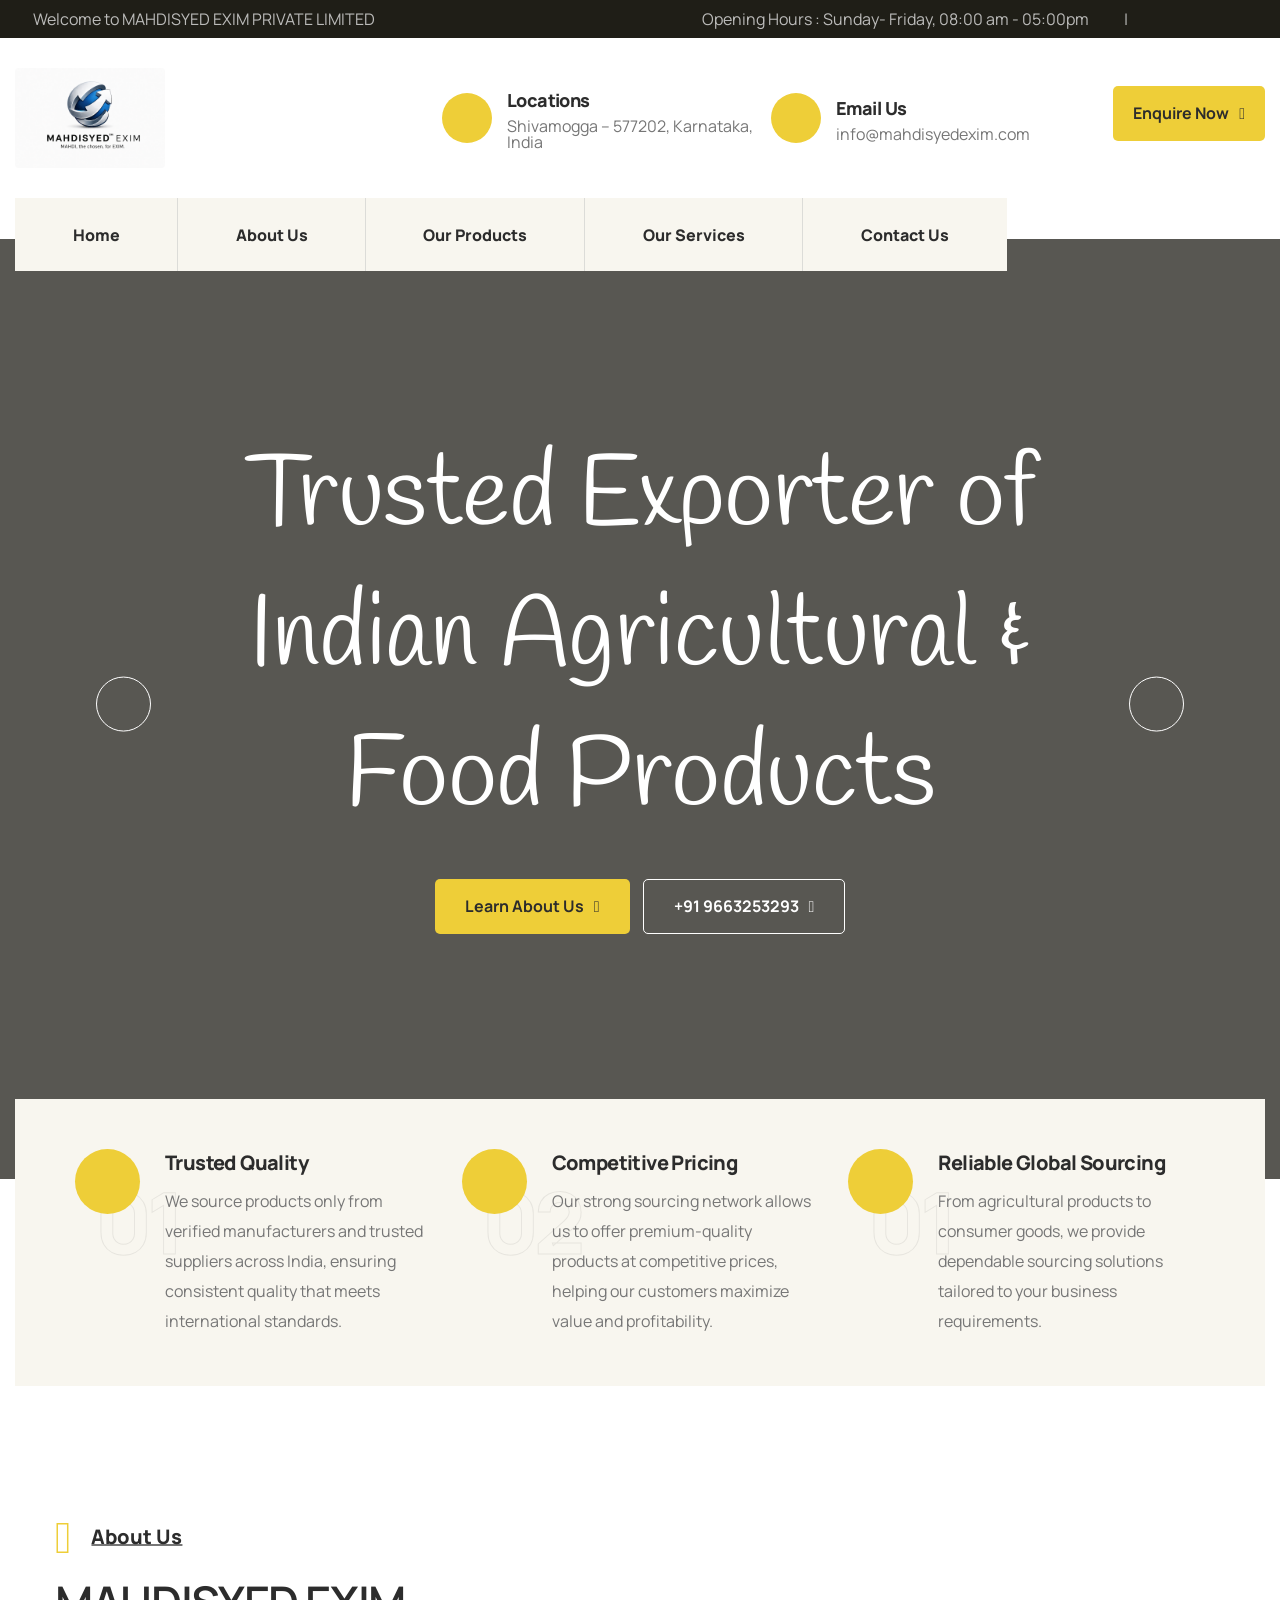
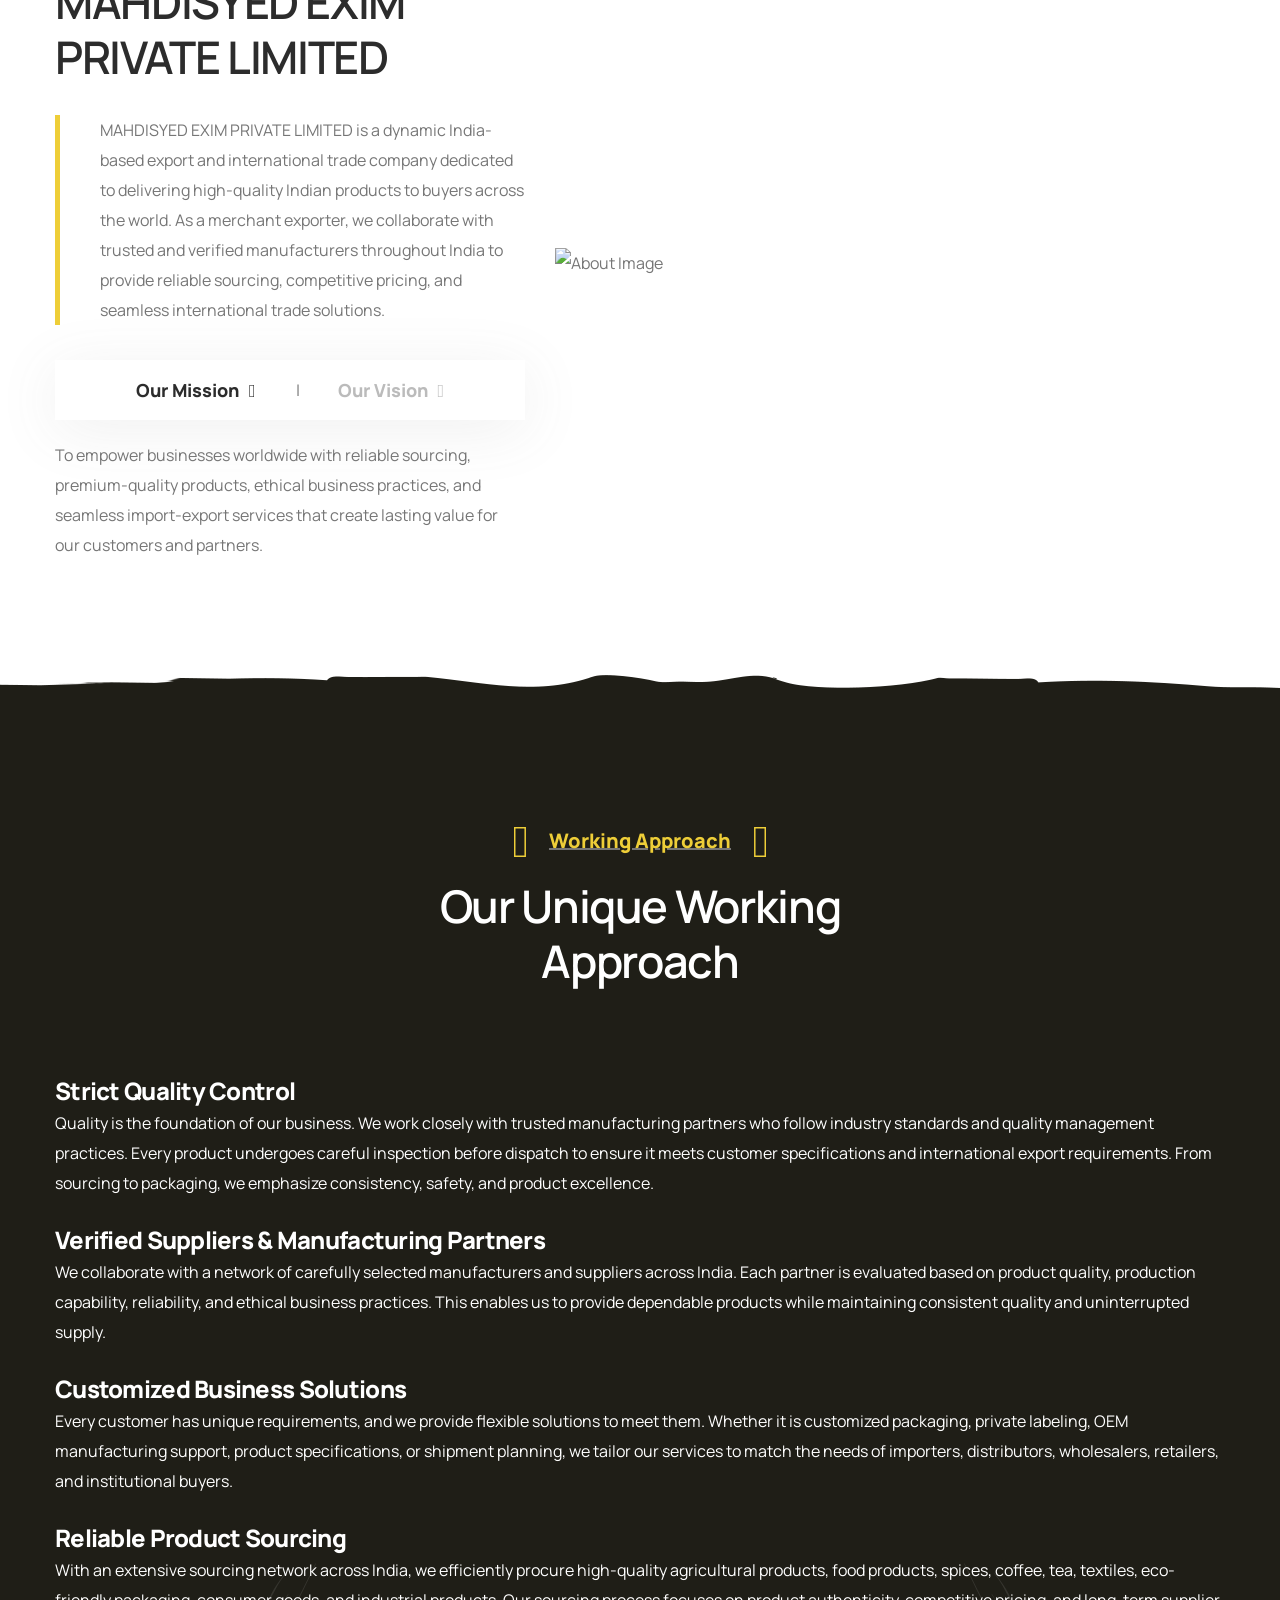
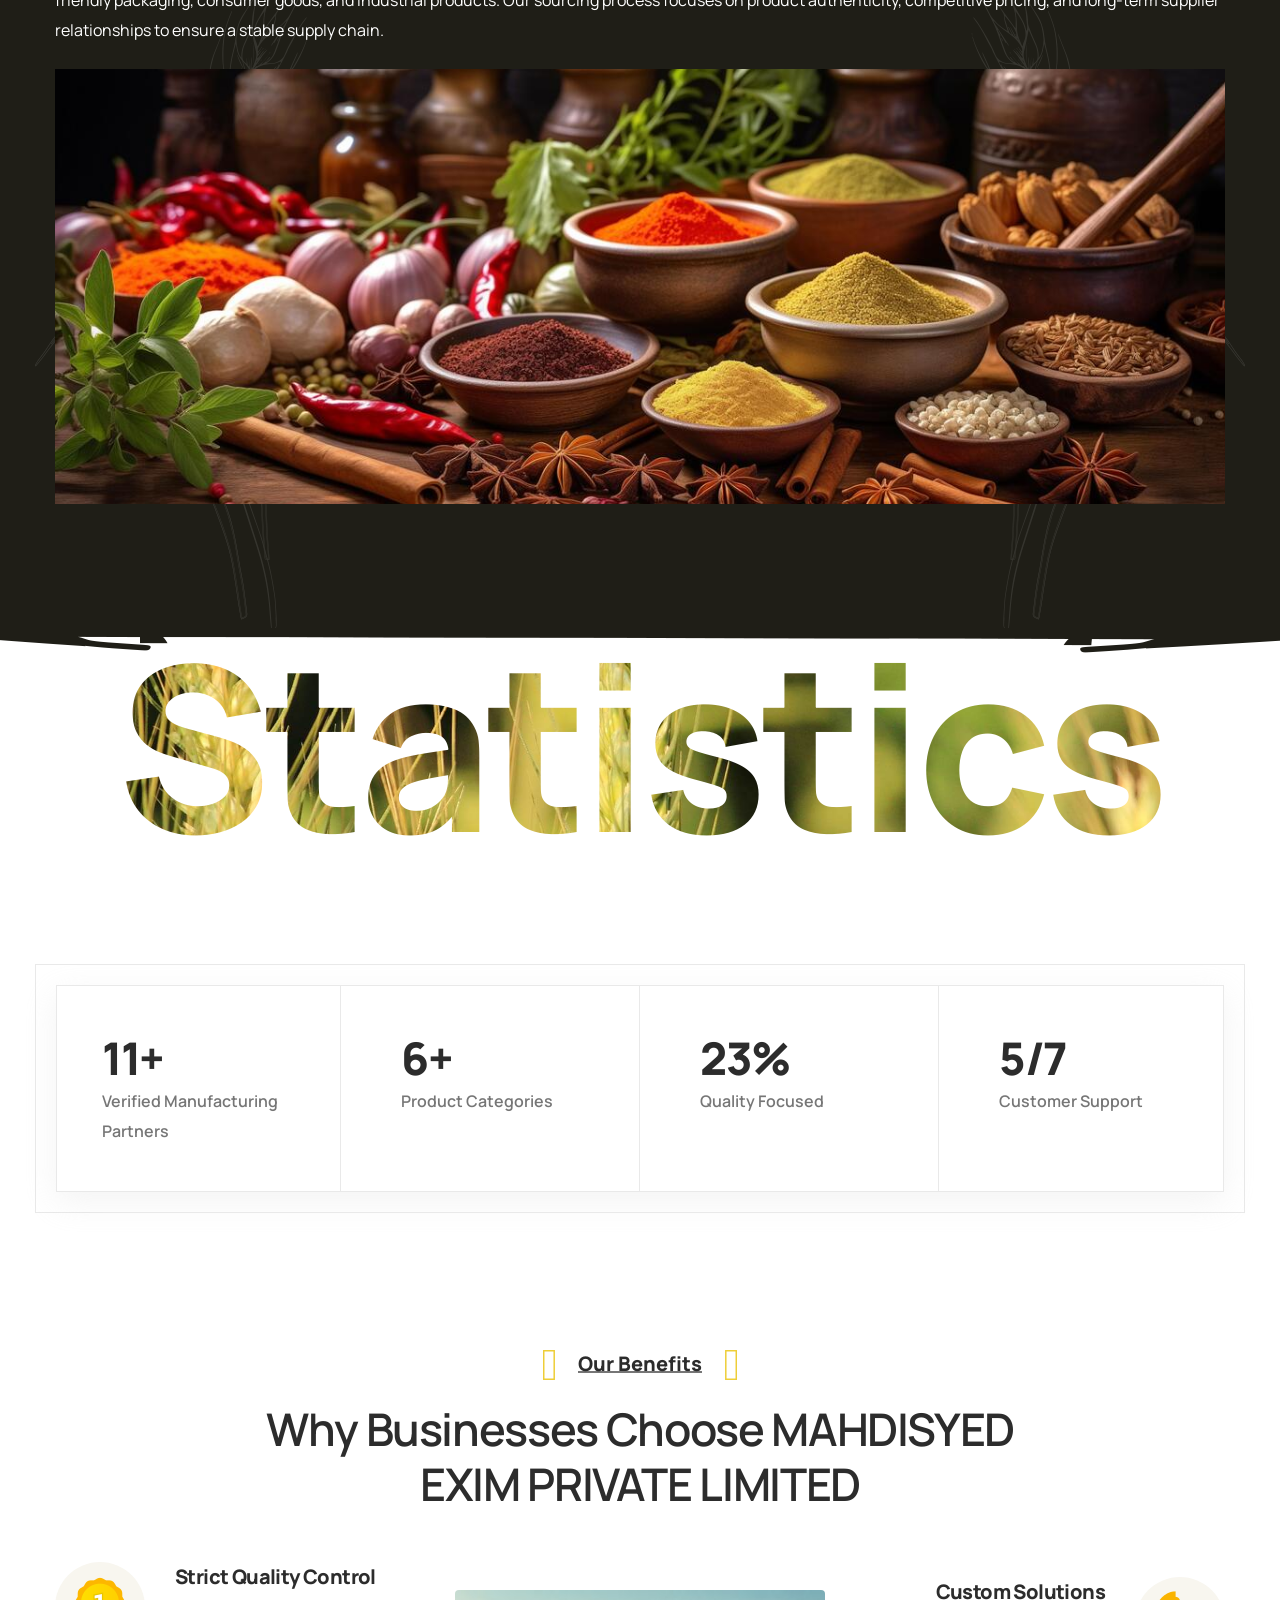
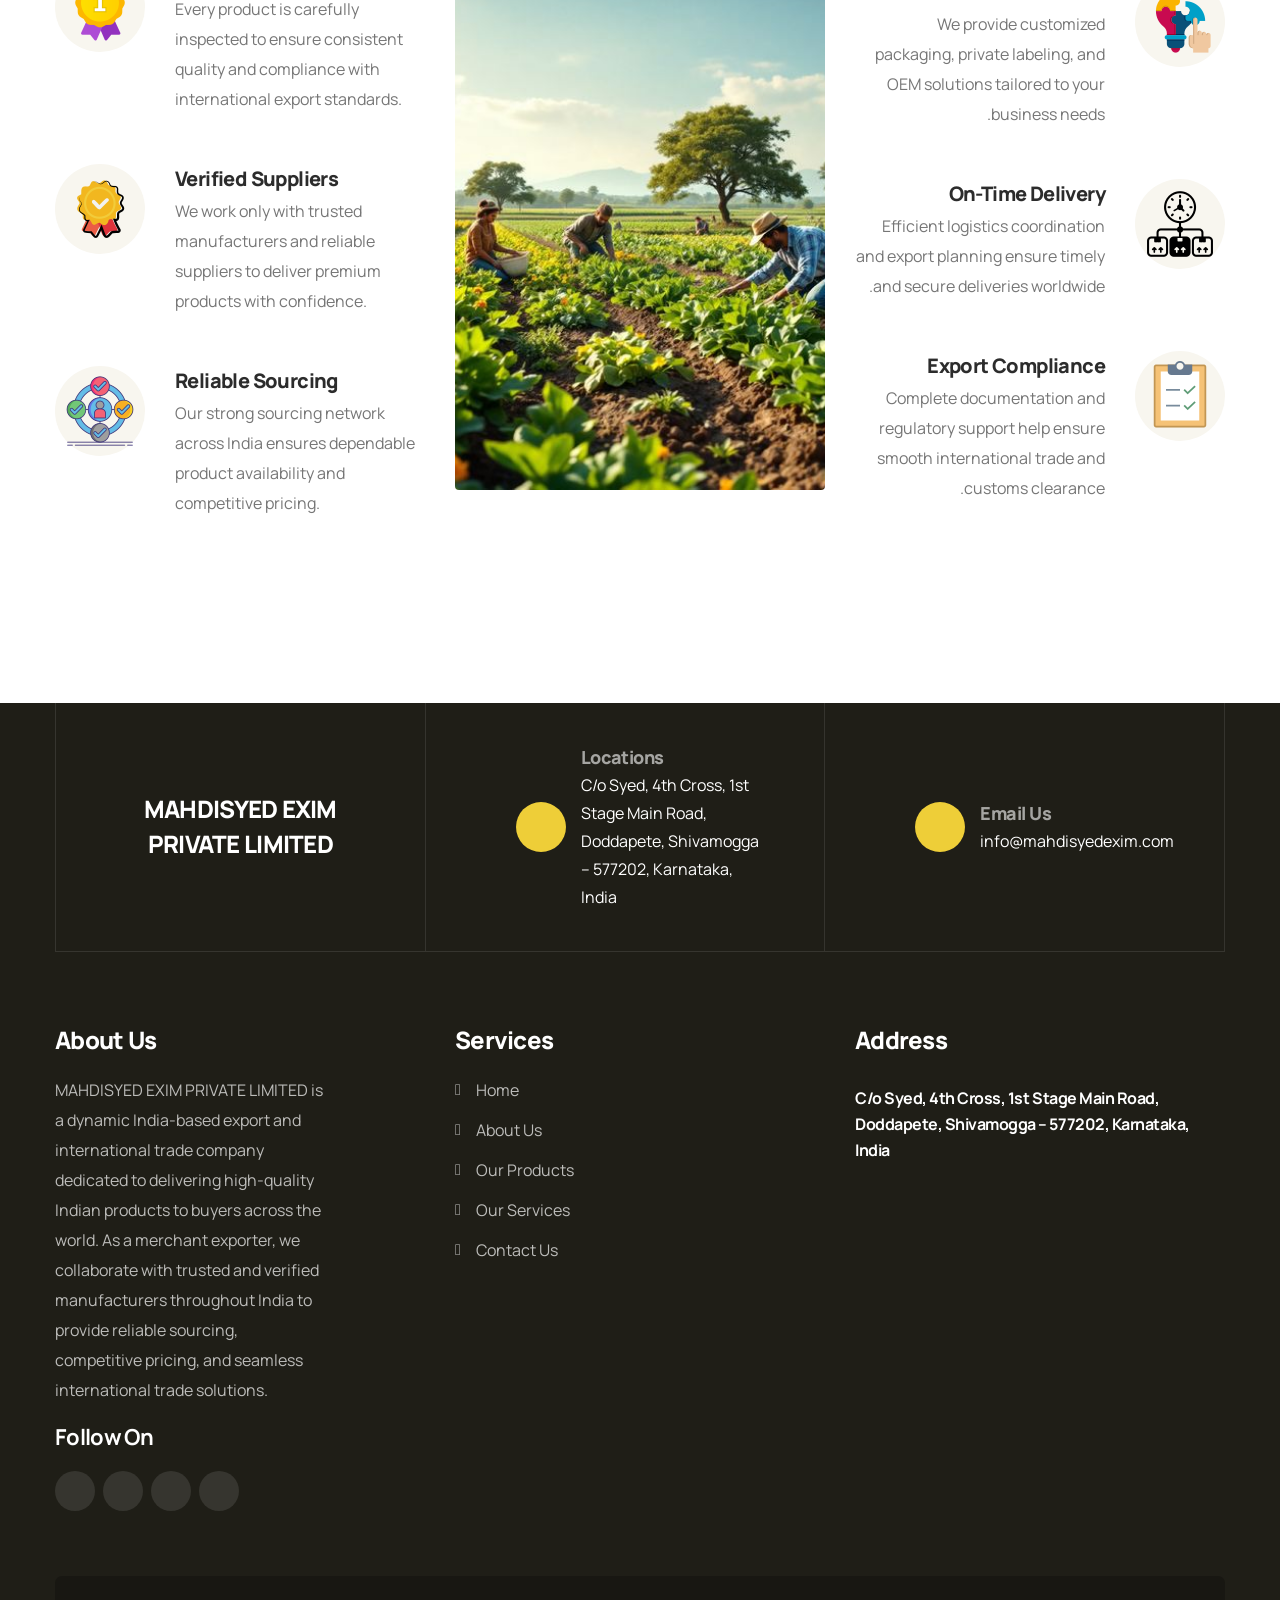
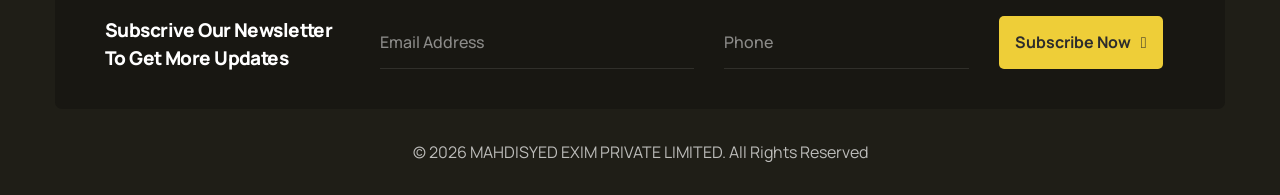
==== index.html @ 7ac39f9c "k" ====
<!DOCTYPE html>
<html lang="en">
<head>
    <meta charset="UTF-8">
    <meta name="viewport" content="width=device-width, initial-scale=1.0">
    <title>Document</title>
    <!--====== Favicon Icon ======-->
    <link rel="shortcut icon" href="assets/images/favicon.ico" type="image/png">
    <!--====== FontAwesome css ======-->
    <!-- <link rel="stylesheet" href="assets/fonts/fontawesome/css/all.min.css"> -->
    <!--====== Flaticon css ======-->
    <!-- <link rel="stylesheet" href="assets/fonts/flaticon/flaticon.css"> -->
    <!--====== Bootstrap css ======-->
    <link rel="stylesheet" href="assets/vendor/bootstrap/css/bootstrap.min.css">
    <!--====== magnific-popup css ======-->
    <link rel="stylesheet" href="assets/vendor/magnific-popup/dist/magnific-popup.css">
    <!--====== Slick-popup css ======-->
    <link rel="stylesheet" href="assets/vendor/slick/slick.css">
    <!--====== Nice Select css ======-->
    <link rel="stylesheet" href="assets/vendor/nice-select/css/nice-select.css">
    <!--====== Animate css ======-->
    <link rel="stylesheet" href="assets/vendor/animate.css">
    <!--====== Default css ======-->
    <link rel="stylesheet" href="assets/css/default.css">
    <!--====== Style css ======-->
    <link rel="stylesheet" href="assets/css/style.css">
<link rel="stylesheet" href="https://cdnjs.cloudflare.com/ajax/libs/font-awesome/7.0.1/css/all.min.css"
        integrity="sha512-2SwdPD6INVrV/lHTZbO2nodKhrnDdJK9/kg2XD1r9uGqPo1cUbujc+IYdlYdEErWNu69gVcYgdxlmVmzTWnetw=="
        crossorigin="anonymous" referrerpolicy="no-referrer" />
</head>

<body>
    <!--====== Start Preloader ======-->
    <div class="preloader">
        <div class="loader">
            <div class="pre-shadow"></div>
            <div class="pre-box"></div>
        </div>
    </div>
    <!--====== End Preloader ======-->
    <!--====== Start Header Section ======-->
    <header class="header-area">
        <div class="header-top-bar top-bar-one dark-black-bg">
            <div class="container-fluid">
                <div class="row align-items-center">
                    <div class="col-xl-6 col-lg-12 col-md-12 col-6">
                        <div class="top-bar-left d-flex align-items-center">
                            <span class="text"><i class="fa-solid fa-location-crosshairs"></i> Welcome to MAHDISYED EXIM PRIVATE LIMITED</span>
                            
                        </div>
                    </div>
                    <div class="col-xl-6 col-lg-12 col-md-12 col-6">
                        <div class="top-bar-right">
                            <span class="text"><i class="far fa-clock"></i>Opening Hours : Sunday- Friday, 08:00 am - 05:00pm</span>
                            <ul class="social-link">
                                <li><a href="#"><i class="fab fa-facebook-f"></i></a></li>
                                <li><a href="#"><i class="fab fa-twitter"></i></a></li>
                                <li><a href="#"><i class="fab fa-linkedin"></i></a></li>
                                <li><a href="#"><i class="fab fa-youtube"></i></a></li>
                            </ul>
                        </div>
                    </div>
                </div>
            </div>
        </div>
        <div class="header-middle">
            <div class="container-1350">
                <div class="row align-items-center">
                    <div class="col-xl-4 d-xl-block d-lg-none">
                        <div class="site-branding d-lg-block d-none">
                            <a href="index.html" class="brand-logo">
                                <!-- <h4>MAHDISYED EXIM <br> PRIVATE LIMITED</h4> -->
                                <img src="image/logo/logo.PNG" height="100px" class="rounded" alt="Site Logo">
                            </a>
                        </div>
                    </div>
                    <div class="col-xl-8 col-lg-12">
                        <div class="contact-information">
                            <div class="information-item_one d-flex">
                                <div class="icon">
                                 <i class="fa-solid fa-location-arrow"></i>
                                </div>
                                <div class="info">
                                    <h5 class="mb-1">Locations</h5>
                                    <p>  Shivamogga – 577202, Karnataka, India</p>
                                </div>
                            </div>
                            <div class="information-item_one d-flex">
                                <div class="icon">
                                 <i class="fa-solid fa-envelope"></i>
                                </div>
                                <div class="info">
                                    <h5 class="mb-1">Email Us</h5>
                                    <p><a href="mailto:info@mahdisyedexim.com"> info@mahdisyedexim.com</a></p>
                                </div>
                            </div>
                            <div class="button text-md-right text-sm-center">
                                <a href="contact.html" class="main-btn btn-yellow">Enquire Now </a>
                            </div>
                        </div>
                    </div>
                </div>
            </div>
        </div>
        <div class="header-navigation navigation-one">
            <div class="nav-overlay"></div>
            <div class="container-1350">
                <div class="primary-menu">
                    <div class="site-branding">
                        <a href="index.html" class="brand-logo"><img src="image/logo/logo.PNG" height="100px" class="rounded" alt="Site Logo"></a>
                    </div>
                    <div class="nav-inner-menu">
                        <div class="nav-menu">
                            <!--=== Mobile Logo ===-->
                            <div class="mobile-logo mb-30 d-block d-xl-none text-center">
                                <a href="index.html" class="brand-logo"><img  src="image/logo/logo.PNG" height="100px" class="rounded"  alt="Site Logo"></a>
                            </div>
                            <!--=== Main Menu ===-->
                            <nav class="main-menu">
                                <ul>
                                    
                                    <li><a href="about.html">Home</a></li>
                                    <li><a href="about.html">About Us</a></li>
                                    <li><a href="about.html">Our Products</a></li>
                                    <li><a href="about.html">Our Services</a></li>
                                    <li><a href="about.html">Contact Us</a></li>
                                    <!-- <li class="menu-item has-children"><a href="#">Services</a>
                                        <ul class="sub-menu">
                                            <li><a href="services.html">Our Services</a></li>
                                            <li><a href="service-details.html">Service Details</a></li>
                                        </ul>
                                    </li> -->
                                     
                                </ul>
                            </nav>
                        </div>
                        <!--=== Nav Right Item ===-->
                        <div class="nav-right-item">
                            <div class="navbar-toggler">
                                <span></span>
                                <span></span>
                                <span></span>
                            </div>
                        </div>
                    </div>
                </div>
            </div>
        </div>
    </header>
    <!--====== End Header Section ======-->
    <!--====== Start Hero Section ======-->
    <section class="hero-area-one">
        <div class="hero-slider-one">
            <div class="single-slider">
                <div class="image-layer bg_cover" style="background-image: url(image/banner/2.jpg);"></div>
                <div class="container">
                    <div class="row justify-content-center">
                        <div class="col-lg-10">
                            <div class="hero-content text-center">
                              
                                <h1 data-animation="fadeInUp" data-delay=".5s">Trusted Exporter of Indian Agricultural & Food Products</h1>
                                <div class="hero-button" data-animation="fadeInDown" data-delay=".6s">
                                    <a href="about.html" class="main-btn btn-yellow">Learn About Us</a>
                                    <a href="tel:+91 9663253293" class="main-btn bordered-btn bordered-white">+91 9663253293</a>
                                </div>
                            </div>
                        </div>
                    </div>
                </div>
            </div>
            <div class="single-slider">
                <div class="image-layer bg_cover" style="background-image: url(image/banner/3.jpg);"></div>
                <div class="container">
                    <div class="row justify-content-center">
                        <div class="col-lg-10">
                            <div class="hero-content text-center">
                                <span class="tag-line" data-animation="fadeInDown" data-delay=".4s">Bulk Orders Welcome</span>
                                <h1 data-animation="fadeInUp" data-delay=".5s">Verified Manufacturing Partners</h1>
                                <div class="hero-button" data-animation="fadeInDown" data-delay=".6s">
                                    <a href="about.html" class="main-btn btn-yellow">Learn About Us</a>
                                    <a href="#" class="main-btn bordered-btn bordered-white">Our Products</a>
                                </div>
                            </div>
                        </div>
                    </div>
                </div>
            </div>
            <div class="single-slider">
                <div class="image-layer bg_cover" style="background-image: url(image/banner/export.jpg);"></div>
                <div class="container">
                    <div class="row justify-content-center">
                        <div class="col-lg-10">
                            <div class="hero-content text-center">
                                <span class="tag-line" data-animation="fadeInDown" data-delay=".4s">Connecting Quality Globally</span>
                                <h1 data-animation="fadeInUp" data-delay=".5s">Connecting Global Markets</h1>
                                <div class="hero-button" data-animation="fadeInDown" data-delay=".6s">
                                    <a href="about.html" class="main-btn btn-yellow">Our Services</a>
                                    <a href="mailto:info@mahdisyedexim.com" class="main-btn bordered-btn bordered-white">info@mahdisyedexim.com</a>
                                </div>
                            </div>
                        </div>
                    </div>
                </div>
            </div>
             
        </div>
    </section>
    <!--====== End Hero Section ======-->
    <!--====== Start Features Section ======-->
    <section class="features-section">
        <div class="container-1350">
            <div class="features-wrap-one wow fadeInUp">
                <div class="row justify-content-center">
                    <div class="col-xl-4 col-md-6 col-sm-12">
                        <div class="features-item d-flex mb-30">
                            <div class="fill-number">01</div>
                            <div class="icon">
                                <i class="flaticon-tractor"></i>
                            </div>
                            <div class="text">
                                <h5>Trusted Quality
                                </h5>
                                <p>We source products only from verified manufacturers and trusted suppliers across India, ensuring consistent quality that meets international standards.</p>
                            </div>
                        </div>
                    </div>
                    <div class="col-xl-4 col-md-6 col-sm-12">
                        <div class="features-item d-flex mb-30">
                            <div class="fill-number">02</div>
                            <div class="icon">
                                <i class="flaticon-agriculture"></i>
                            </div>
                            <div class="text">
                                <h5>Competitive Pricing</h5>
                                <p>Our strong sourcing network allows us to offer premium-quality products at competitive prices, helping our customers maximize value and profitability.</p>
                            </div>
                        </div>
                    </div>
                    <div class="col-xl-4 col-md-6 col-sm-12">
                        <div class="features-item d-flex mb-30">
                            <div class="fill-number">01</div>
                            <div class="icon">
                                <i class="flaticon-social-care"></i>
                            </div>
                            <div class="text">
                                <h5>Reliable Global Sourcing</h5>
                                <p>From agricultural products to consumer goods, we provide dependable sourcing solutions tailored to your business requirements.</p>
                            </div>
                        </div>
                    </div>
                </div>
            </div>
        </div>
    </section>
    <!--====== End Features Section ======-->
    <!--====== Start About Section ======-->
    <section class="about-section p-r z-1 pt-130 pb-80">
        <div class="container">
            <div class="row align-items-center">
                <div class="col-xl-5 col-lg-6">
                    <div class="about-one_content-box mb-50">
                        <div class="section-title section-title-left mb-30 wow fadeInUp">
                            <span class="sub-title">About Us</span>
                            <h2>MAHDISYED EXIM PRIVATE LIMITED</h2>
                        </div>
                        <div class="quote-text mb-35 wow fadeInDown" data-wow-delay=".3s">
                            <p>MAHDISYED EXIM PRIVATE LIMITED is a dynamic India-based export and international trade company dedicated to delivering high-quality Indian products to buyers across the world. As a merchant exporter, we collaborate with trusted and verified manufacturers throughout India to provide reliable sourcing, competitive pricing, and seamless international trade solutions.</p>
                        </div>
                        <div class="tab-content-box wow fadeInUp">
                            <ul class="nav nav-tabs mb-20">
                                <li class="nav-item">
                                    <a class="nav-link active" data-toggle="tab" href="#mission">Our Mission</a>
                                </li>
                                <li class="nav-item">
                                    <a class="nav-link" data-toggle="tab" href="#vision">Our Vision</a>
                                </li>
                            </ul>
                            <div class="tab-content">
                                <div class="tab-pane fade show active" id="mission">
                                    <div class="content-box-gap">
                                        <p>To empower businesses worldwide with reliable sourcing, premium-quality products, ethical business practices, and seamless import-export services that create lasting value for our customers and partners.</p>
                                       
                                    </div>
                                </div>
                                <div class="tab-pane fade" id="vision">
                                    <div class="content-box-gap">
                                        <p>To become a globally trusted export company by connecting the finest Indian products with international markets through quality, innovation, and dependable trade solutions.</p>
                                       
                                    </div>
                                </div>
                            </div>
                        </div>
                    </div>
                </div>
                <div class="col-xl-7 col-lg-6">
                    <img src="image/trans/5.png" class="rot" height="auto" width="100%" alt="About Image">
                </div>
            </div>
        </div>
    </section>
    <!--====== End About Section ======-->
    <!--====== Start Service Section ======-->
    <section class="service-one dark-black-bg pt-130 pb-125 p-r z-1">
        <div class="shape shape-one"><span><img src="assets/images/shape/tree1.png" alt=""></span></div>
        <div class="shape shape-two"><span><img src="assets/images/shape/tree2.png" alt=""></span></div>
        <div class="container">
            <div class="row justify-content-center">
                <div class="col-xl-6 col-lg-10">
                    <div class="section-title section-title-white text-center mb-60 wow fadeInUp">
                        <span class="sub-title">Working Approach</span>
                        <h2>Our Unique Working Approach</h2>
                    </div>
                </div>
            </div>
            <div class="row">
                 <div class="col-12">
                    <div class="my-4">
                        <h4 class="text-white">Strict Quality Control</h4>
                        <p class="text-white">Quality is the foundation of our business. We work closely with trusted manufacturing partners who follow industry standards and quality management practices. Every product undergoes careful inspection before dispatch to ensure it meets customer specifications and international export requirements. From sourcing to packaging, we emphasize consistency, safety, and product excellence.</p>
                    </div>
                    <div class="my-4">
                        <h4 class="text-white">Verified Suppliers & Manufacturing Partners</h4>
                        <p class="text-white">We collaborate with a network of carefully selected manufacturers and suppliers across India. Each partner is evaluated based on product quality, production capability, reliability, and ethical business practices. This enables us to provide dependable products while maintaining consistent quality and uninterrupted supply.</p>
                    </div>
                    <div class="my-4">
                        <h4 class="text-white">Customized Business Solutions</h4>
                        <p class="text-white">Every customer has unique requirements, and we provide flexible solutions to meet them. Whether it is customized packaging, private labeling, OEM manufacturing support, product specifications, or shipment planning, we tailor our services to match the needs of importers, distributors, wholesalers, retailers, and institutional buyers.</p>
                    </div>
                    <div class="my-4">
                        <h4 class="text-white">Reliable Product Sourcing</h4>
                        <p class="text-white">With an extensive sourcing network across India, we efficiently procure high-quality agricultural products, food products, spices, coffee, tea, textiles, eco-friendly packaging, consumer goods, and industrial products. Our sourcing process focuses on product authenticity, competitive pricing, and long-term supplier relationships to ensure a stable supply chain.</p>
                    </div>
                 </div>
            </div>
            <div class="row">
                <div class="col-lg-12">
                    <div class="play-one_content-box bg_cover wow fadeInDown" style="background-image: url(image/banner/1.jpg);">
                       
                    </div>
                </div>
            </div>
        </div>
    </section>
    <!--====== End Service Section ======-->
    <!--====== Start Gallery Section ======-->
    <!-- <section class="projects-section pt-130 pb-95 p-r z-1">
        <div class="container">
            <div class="row align-items-end">
                <div class="col-lg-8 col-md-9">
                    <div class="section-title section-title-left mb-60 wow fadeInLeft">
                        <span class="sub-title">Project Gallery</span>
                        <h2>We’ve Done Many Other Projects Let’s See Gallery Insights</h2>
                    </div>
                </div>
                <div class="col-lg-4 col-md-3">
                    <div class="project-arrows mb-60 float-md-right wow fadeInRight"></div>
                </div>
            </div>
            <div class="projects-slider-one">
                <div class="project-item wow fadeInUp">
                    <div class="img-holder">
                        <img src="assets/images/portfolio/img-1.jpg" alt="Gallery Image">
                        <div class="hover-portfolio">
                            <div class="hover-content">
                                <h3 class="title"><a href="portfolio-details.html">Golder Wheat</a></h3>
                                <p><a href="#">Agriculture</a>,<a href="#">Foods</a></p>
                            </div>
                        </div>
                    </div>
                </div>
                <div class="project-item wow fadeInDown">
                    <div class="img-holder">
                        <img src="assets/images/portfolio/img-2.jpg" alt="Gallery Image">
                        <div class="hover-portfolio">
                            <div class="hover-content">
                                <h3 class="title"><a href="portfolio-details.html">Golder Wheat</a></h3>
                                <p><a href="#">Agriculture</a>,<a href="#">Foods</a></p>
                            </div>
                        </div>
                    </div>
                </div>
                <div class="project-item wow fadeInUp">
                    <div class="img-holder">
                        <img src="assets/images/portfolio/img-3.jpg" alt="Gallery Image">
                        <div class="hover-portfolio">
                            <div class="hover-content">
                                <h3 class="title"><a href="portfolio-details.html">Golder Wheat</a></h3>
                                <p><a href="#">Agriculture</a>,<a href="#">Foods</a></p>
                            </div>
                        </div>
                    </div>
                </div>
                <div class="project-item wow fadeInDown">
                    <div class="img-holder">
                        <img src="assets/images/portfolio/img-2.jpg" alt="Gallery Image">
                        <div class="hover-portfolio">
                            <div class="hover-content">
                                <h3 class="title"><a href="portfolio-details.html">Golder Wheat</a></h3>
                                <p><a href="#">Agriculture</a>,<a href="#">Foods</a></p>
                            </div>
                        </div>
                    </div>
                </div>
                <div class="project-item wow fadeInUp">
                    <div class="img-holder">
                        <img src="assets/images/portfolio/img-3.jpg" alt="Gallery Image">
                        <div class="hover-portfolio">
                            <div class="hover-content">
                                <h3 class="title"><a href="portfolio-details.html">Golder Wheat</a></h3>
                                <p><a href="#">Agriculture</a>,<a href="#">Foods</a></p>
                            </div>
                        </div>
                    </div>
                </div>
            </div>
        </div>
    </section> -->
    <!--====== End Gallery Section ======-->
    <!--====== Start Counter Section ======-->
    <section class="fun-fact">
        <div class="big-text mb-105 wow fadeInUp">
            <h2>Statistics</h2>
        </div>
      <div class="container">
    <div class="counter-wrap-one wow fadeInDown">
        <div class="counter-inner-box">
            <div class="row">
                <div class="col-lg-3 col-md-6 col-sm-12 counter-item">
                    <div class="counter-inner">
                        <div class="text">
                            <h2 class="number"><span class="count">50</span>+</h2>
                            <p>Verified Manufacturing Partners</p>
                        </div>
                    </div>
                </div>
                <div class="col-lg-3 col-md-6 col-sm-12 counter-item">
                    <div class="counter-inner">
                        <div class="text">
                            <h2 class="number"><span class="count">25</span>+</h2>
                            <p>Product Categories</p>
                        </div>
                    </div>
                </div>
                <div class="col-lg-3 col-md-6 col-sm-12 counter-item">
                    <div class="counter-inner">
                        <div class="text">
                            <h2 class="number"><span class="count">100</span>%</h2>
                            <p>Quality Focused</p>
                        </div>
                    </div>
                </div>
                <div class="col-lg-3 col-md-6 col-sm-12 counter-item">
                    <div class="counter-inner">
                        <div class="text">
                            <h2 class="number"><span class="count">24</span>/7</h2>
                            <p>Customer Support</p>
                        </div>
                    </div>
                </div>
            </div>
        </div>
    </div>
</div>
    </section>
    <!--====== End Counter Section ======-->
    <!--====== Start Service Section ======-->
   <section class="popular-service p-r z-1 pt-130 pb-135">
    <div class="container">
        <div class="row justify-content-center">
            <div class="col-xl-8 col-lg-10">
                <div class="section-title text-center mb-50 wow fadeInDown">
                    <span class="sub-title">Our Benefits</span>
                    <h2>Why Businesses Choose MAHDISYED EXIM PRIVATE LIMITED</h2>
                </div>
            </div>
        </div>
        <div class="row align-items-center">
            <div class="col-lg-4">
                <div class="single-service-item mb-50 wow fadeInUp">
                    <div class="icon">
                        <img src="image/icon/1.png" alt="Icon">
                    </div>
                    <div class="text">
                        <h3><a href="service-details.html">Strict Quality Control</a></h3>
                        <p>Every product is carefully inspected to ensure consistent quality and compliance with international export standards.</p>
                    </div>
                </div>

                <div class="single-service-item mb-50 wow fadeInDown">
                    <div class="icon">
                           <img src="image/icon/2.png" alt="Icon">
                    </div>
                    <div class="text">
                        <h3><a href="service-details.html">Verified Suppliers</a></h3>
                        <p>We work only with trusted manufacturers and reliable suppliers to deliver premium products with confidence.</p>
                    </div>
                </div>

                <div class="single-service-item mb-50 wow fadeInUp">
                    <div class="icon">
                           <img src="image/icon/3.png" alt="Icon">
                    </div>
                    <div class="text">
                        <h3><a href="service-details.html">Reliable Sourcing</a></h3>
                        <p>Our strong sourcing network across India ensures dependable product availability and competitive pricing.</p>
                    </div>
                </div>
            </div>

            <div class="col-lg-4">
                <div class="img-holder mb-50 wow fadeInDown">
                    <img src="image/banner/4.jpg" height="500px" width="100%" class="obj rounded" alt="Service Image">
                </div>
            </div>

            <div class="col-lg-4">
                <div class="single-service-item mb-50 card-rtl wow fadeInDown">
                    <div class="icon">
                           <img src="image/icon/4.png" alt="Icon">
                    </div>
                    <div class="text">
                        <h3><a href="service-details.html">Custom Solutions</a></h3>
                        <p>We provide customized packaging, private labeling, and OEM solutions tailored to your business needs.</p>
                    </div>
                </div>

                <div class="single-service-item mb-50 card-rtl fadeInUp">
                    <div class="icon">
                           <img src="image/icon/5.png" alt="Icon">
                    </div>
                    <div class="text">
                        <h3><a href="service-details.html">On-Time Delivery</a></h3>
                        <p>Efficient logistics coordination and export planning ensure timely and secure deliveries worldwide.</p>
                    </div>
                </div>

                <div class="single-service-item mb-50 card-rtl wow fadeInDown">
                    <div class="icon">
                           <img src="image/icon/6.png" alt="Icon">
                    </div>
                    <div class="text">
                        <h3><a href="service-details.html">Export Compliance</a></h3>
                        <p>Complete documentation and regulatory support help ensure smooth international trade and customs clearance.</p>
                    </div>
                </div>
            </div>
        </div>
    </div>
</section>  
   
    <!--====== Start Footer ======-->
    <footer class="footer-default footer-white dark-black-bg">
        <div class="container">
            <div class="footer-top wow fadeInUp">
                <div class="row">
                    <div class="col-lg-4 col-md-12 footer-contact-item">
                        <div class="contact-info d-flex justify-content-center">
                            <div class="site-logo text-center">
                                <a href="index.html" class="brand-logo">
                                    <h4>MAHDISYED EXIM PRIVATE LIMITED</h4>
                                    <!-- <img src="assets/images/logo/logo-2.png" alt="Footer Logo"> -->
                                </a>
                            </div>
                        </div>
                    </div>
                    <div class="col-lg-4 col-md-12 footer-contact-item">
                        <div class="contact-info d-flex">
                            <div class="icon">
                                <i class="flaticon-placeholder"></i>
                            </div>
                            <div class="text">
                                <h5>Locations</h5>
                                <h6>C/o Syed, 4th Cross, 1st Stage Main Road, Doddapete,
Shivamogga – 577202, Karnataka, India</h6>
                            </div>
                        </div>
                    </div>
                    <div class="col-lg-4 col-md-12 footer-contact-item">
                        <div class="contact-info d-flex">
                            <div class="icon">
                                <i class="flaticon-placeholder"></i>
                            </div>
                            <div class="text">
                                <h5>Email Us</h5>
                                <h6>info@mahdisyedexim.com</h6>
                            </div>
                        </div>
                    </div>
                </div>
            </div>
            <div class="footer-widget pt-70 pb-25">
                <div class="row">
                    <div class="col-xl-4 col-lg-4 col-md-5 col-sm-12">
                        <div class="footer-widget about-widget mb-40 wow fadeInDown">
                            <h4 class="widget-title">About Us</h4>
                            <div class="footer-about-content">
                                <p>MAHDISYED EXIM PRIVATE LIMITED is a dynamic India-based export and international trade company dedicated to delivering high-quality Indian products to buyers across the world. As a merchant exporter, we collaborate with trusted and verified manufacturers throughout India to provide reliable sourcing, competitive pricing, and seamless international trade solutions.</p>
                                <div class="social-box">
                                    <h4 class="mb-15">Follow On</h4>
                                    <ul class="social-link">
                                        <li><a href="#"><i class="fab fa-facebook-f"></i></a></li>
                                        <li><a href="#"><i class="fab fa-twitter"></i></a></li>
                                        <li><a href="#"><i class="fab fa-linkedin"></i></a></li>
                                        <li><a href="#"><i class="fab fa-youtube"></i></a></li>
                                    </ul>
                                </div>
                            </div>
                        </div>
                    </div>
                    <div class="col-lg-4 col-lg-4 col-md-7 col-sm-12">
                        <div class="footer-widget footer-nav-widget mb-40 wow fadeInUp">
                            <h4 class="widget-title">Services</h4>
                            <div class="footer-widget-nav">
                                <ul>
                                    <li><a href="#">Home</a></li>
                                    <li><a href="#">About Us</a></li>
                                    <li><a href="#">Our Products</a></li>
                                    <li><a href="#">Our Services</a></li>
                                    <li><a href="#">Contact Us</a></li>
                                  
                                </ul>
                               
                            </div>
                        </div>
                    </div>
                    <div class="col-lg-4 col-lg-4 col-md-6 col-sm-12">
                        <div class="footer-widget recent-post-widget mb-40 wow fadeInDown">
                            <h4 class="widget-title">Address</h4>
                            <ul class="post-widget-wrap">
                                <li class="post-item">
                                 
                                    <div class="post-title-date">
                                        <h3 class="title">C/o Syed, 4th Cross, 1st Stage Main Road, Doddapete,
Shivamogga – 577202, Karnataka, India</h3>
                                        
                                    </div>
                                </li>
                                
                            </ul>
                           
                        </div>
                    </div>
                </div>
            </div>
            <div class="footer-newsletter footer-newsletter-one text-white wow fadeInUp">
                <div class="row">
                    <div class="col-xl-3">
                        <div class="footer-text">
                            <h5>Subscrive Our Newsletter To Get More Updates</h5>
                        </div>
                    </div>
                    <div class="col-xl-9">
                        <div class="newsletter-form">
                            <form>
                                <div class="row">
                                    <div class="col-lg-5">
                                        <div class="form_group">
                                            <input type="email" class="form_control" placeholder="Email Address" name="email" required>
                                        </div>
                                    </div>
                                    <div class="col-lg-4">
                                        <div class="form_group">
                                            <input type="text" class="form_control" placeholder="Phone" name="phone" required>
                                        </div>
                                    </div>
                                    <div class="col-lg-3">
                                        <div class="form_group">
                                            <button class="main-btn btn-yellow">Subscribe Now</button>
                                        </div>
                                    </div>
                                </div>
                            </form>
                        </div>
                    </div>
                </div>
            </div>
            <div class="footer-copyright">
                <div class="col-lg-12">
                    <div class="copyright-text text-center">
                        <p>&copy; 2026 MAHDISYED EXIM PRIVATE LIMITED. All Rights Reserved</p>
                    </div>
                </div>
            </div>
        </div>
    </footer>
    <!--====== End Footer ======-->
    <!--====== back-to-top ======-->
    <a href="#" class="back-to-top"><i class="far fa-angle-up"></i></a>
    <!--====== Jquery js ======-->
    
    <script src="assets/vendor/jquery-3.6.0.min.js"></script>
    <!--====== Bootstrap js ======-->
    <script src="assets/vendor/popper/popper.min.js"></script>
    <!--====== Bootstrap js ======-->
    <script src="assets/vendor/bootstrap/js/bootstrap.min.js"></script>
    <!--====== Slick js ======-->
    <script src="assets/vendor/slick/slick.min.js"></script>
    <!--====== Magnific js ======-->
    <script src="assets/vendor/magnific-popup/dist/jquery.magnific-popup.min.js"></script>
    <!--====== Isotope js ======-->
    <script src="assets/vendor/isotope.min.js"></script>
    <!--====== Imagesloaded js ======-->
    <script src="assets/vendor/imagesloaded.min.js"></script>
    <!--====== Counterup js ======-->
    <script src="assets/vendor/jquery.counterup.min.js"></script>
    <!--====== Waypoints js ======-->
    <script src="assets/vendor/jquery.waypoints.js"></script>
    <!--====== Nice-select js ======-->
    <script src="assets/vendor/nice-select/js/jquery.nice-select.min.js"></script>
    <!--====== jquery UI js ======-->
    <script src="assets/vendor/jquery-ui/jquery-ui.min.js"></script>
    <!--====== donutty js ======-->
    <script src="assets/vendor/donutty-jquery.min.js"></script>
    <!--====== WOW js ======-->
    <script src="assets/vendor/wow.min.js"></script>
    <!--====== Main js ======-->
    <script src="assets/js/theme.js"></script>
   
</body>

</html>
---- assets/css/default.css ----
/*---------------------------------------
    - Margin & Padding
-----------------------------------------*/

/*-- Margin Top --*/

.mt-5 {
    margin-top: 5px;
}

.mt-10 {
    margin-top: 10px;
}

.mt-15 {
    margin-top: 15px;
}

.mt-20 {
    margin-top: 20px;
}

.mt-25 {
    margin-top: 25px;
}

.mt-30 {
    margin-top: 30px;
}

.mt-35 {
    margin-top: 35px;
}

.mt-40 {
    margin-top: 40px;
}

.mt-45 {
    margin-top: 45px;
}

.mt-50 {
    margin-top: 50px;
}

.mt-55 {
    margin-top: 55px;
}

.mt-60 {
    margin-top: 60px;
}

.mt-65 {
    margin-top: 65px;
}

.mt-70 {
    margin-top: 70px;
}

.mt-75 {
    margin-top: 75px;
}

.mt-80 {
    margin-top: 80px;
}

.mt-85 {
    margin-top: 85px;
}

.mt-90 {
    margin-top: 90px;
}

.mt-95 {
    margin-top: 95px;
}

.mt-100 {
    margin-top: 100px;
}

.mt-105 {
    margin-top: 105px;
}

.mt-110 {
    margin-top: 110px;
}

.mt-115 {
    margin-top: 115px;
}

.mt-120 {
    margin-top: 120px;
}

.mt-125 {
    margin-top: 125px;
}

.mt-130 {
    margin-top: 130px;
}

.mt-135 {
    margin-top: 135px;
}

.mt-140 {
    margin-top: 140px;
}

.mt-145 {
    margin-top: 145px;
}

.mt-150 {
    margin-top: 150px;
}

.mt-155 {
    margin-top: 155px;
}

.mt-160 {
    margin-top: 160px;
}

.mt-165 {
    margin-top: 165px;
}

.mt-170 {
    margin-top: 170px;
}

.mt-175 {
    margin-top: 175px;
}

.mt-180 {
    margin-top: 180px;
}

.mt-185 {
    margin-top: 185px;
}

.mt-190 {
    margin-top: 190px;
}

.mt-195 {
    margin-top: 195px;
}

.mt-200 {
    margin-top: 200px;
}

.mt-205 {
    margin-top: 205px;
}

.mt-210 {
    margin-top: 210px;
}

.mt-215 {
    margin-top: 215px;
}

.mt-220 {
    margin-top: 220px;
}

.mt-225 {
    margin-top: 225px;
}

.mt-230 {
    margin-top: 230px;
}

.mt-235 {
    margin-top: 235px;
}

.mt-240 {
    margin-top: 240px;
}

.mt-245 {
    margin-top: 245px;
}

.mt-250 {
    margin-top: 250px;
}

.mt-255 {
    margin-top: 255px;
}

.mt-260 {
    margin-top: 260px;
}

.mt-265 {
    margin-top: 265px;
}

.mt-270 {
    margin-top: 270px;
}

.mt-275 {
    margin-top: 275px;
}

.mt-280 {
    margin-top: 280px;
}

.mt-285 {
    margin-top: 285px;
}

.mt-290 {
    margin-top: 290px;
}

.mt-295 {
    margin-top: 295px;
}

.mt-300 {
    margin-top: 300px;
}

/*-- Margin Bottom --*/

.mb-5 {
    margin-bottom: 5px;
}

.mb-10 {
    margin-bottom: 10px;
}

.mb-15 {
    margin-bottom: 15px;
}

.mb-20 {
    margin-bottom: 20px;
}

.mb-25 {
    margin-bottom: 25px;
}

.mb-30 {
    margin-bottom: 30px;
}

.mb-35 {
    margin-bottom: 35px;
}

.mb-40 {
    margin-bottom: 40px;
}

.mb-45 {
    margin-bottom: 45px;
}

.mb-50 {
    margin-bottom: 50px;
}

.mb-55 {
    margin-bottom: 55px;
}

.mb-60 {
    margin-bottom: 60px;
}

.mb-65 {
    margin-bottom: 65px;
}

.mb-70 {
    margin-bottom: 70px;
}

.mb-75 {
    margin-bottom: 75px;
}

.mb-80 {
    margin-bottom: 80px;
}

.mb-85 {
    margin-bottom: 85px;
}

.mb-90 {
    margin-bottom: 90px;
}

.mb-95 {
    margin-bottom: 95px;
}

.mb-100 {
    margin-bottom: 100px;
}

.mb-105 {
    margin-bottom: 105px;
}

.mb-110 {
    margin-bottom: 110px;
}

.mb-115 {
    margin-bottom: 115px;
}

.mb-120 {
    margin-bottom: 120px;
}

.mb-125 {
    margin-bottom: 125px;
}

.mb-130 {
    margin-bottom: 130px;
}

.mb-135 {
    margin-bottom: 135px;
}

.mb-140 {
    margin-bottom: 140px;
}

.mb-145 {
    margin-bottom: 145px;
}

.mb-150 {
    margin-bottom: 150px;
}

.mb-155 {
    margin-bottom: 155px;
}

.mb-160 {
    margin-bottom: 160px;
}

.mb-165 {
    margin-bottom: 165px;
}

.mb-170 {
    margin-bottom: 170px;
}

.mb-175 {
    margin-bottom: 175px;
}

.mb-180 {
    margin-bottom: 180px;
}

.mb-185 {
    margin-bottom: 185px;
}

.mb-190 {
    margin-bottom: 190px;
}

.mb-195 {
    margin-bottom: 195px;
}

.mb-200 {
    margin-bottom: 200px;
}

.mb-205 {
    margin-bottom: 205px;
}

.mb-210 {
    margin-bottom: 210px;
}

.mb-215 {
    margin-bottom: 215px;
}

.mb-220 {
    margin-bottom: 220px;
}

.mb-225 {
    margin-bottom: 225px;
}

.mb-230 {
    margin-bottom: 230px;
}

.mb-235 {
    margin-bottom: 235px;
}

.mb-240 {
    margin-bottom: 240px;
}

.mb-245 {
    margin-bottom: 245px;
}

.mb-250 {
    margin-bottom: 250px;
}

.mb-255 {
    margin-bottom: 255px;
}

.mb-260 {
    margin-bottom: 260px;
}

.mb-265 {
    margin-bottom: 265px;
}

.mb-270 {
    margin-bottom: 270px;
}

.mb-275 {
    margin-bottom: 275px;
}

.mb-280 {
    margin-bottom: 280px;
}

.mb-285 {
    margin-bottom: 285px;
}

.mb-290 {
    margin-bottom: 290px;
}

.mb-295 {
    margin-bottom: 295px;
}

.mb-300 {
    margin-bottom: 300px;
}

/*-- Margin Left --*/

.ml-5 {
    margin-left: 5px;
}

.ml-10 {
    margin-left: 10px;
}

.ml-15 {
    margin-left: 15px;
}

.ml-20 {
    margin-left: 20px;
}

.ml-25 {
    margin-left: 25px;
}

.ml-30 {
    margin-left: 30px;
}

.ml-35 {
    margin-left: 35px;
}

.ml-40 {
    margin-left: 40px;
}

.ml-45 {
    margin-left: 45px;
}

.ml-50 {
    margin-left: 50px;
}

.ml-55 {
    margin-left: 55px;
}

.ml-60 {
    margin-left: 60px;
}

.ml-65 {
    margin-left: 65px;
}

.ml-70 {
    margin-left: 70px;
}

.ml-75 {
    margin-left: 75px;
}

.ml-80 {
    margin-left: 80px;
}

.ml-85 {
    margin-left: 85px;
}

.ml-90 {
    margin-left: 90px;
}

.ml-95 {
    margin-left: 95px;
}

.ml-100 {
    margin-left: 100px;
}

.ml-105 {
    margin-left: 105px;
}

.ml-110 {
    margin-left: 110px;
}

.ml-115 {
    margin-left: 115px;
}

.ml-120 {
    margin-left: 120px;
}

.ml-125 {
    margin-left: 125px;
}

.ml-130 {
    margin-left: 130px;
}

.ml-135 {
    margin-left: 135px;
}

.ml-140 {
    margin-left: 140px;
}

.ml-145 {
    margin-left: 145px;
}

.ml-150 {
    margin-left: 150px;
}

.ml-155 {
    margin-left: 155px;
}

.ml-160 {
    margin-left: 160px;
}

.ml-165 {
    margin-left: 165px;
}

.ml-170 {
    margin-left: 170px;
}

.ml-175 {
    margin-left: 175px;
}

.ml-180 {
    margin-left: 180px;
}

.ml-185 {
    margin-left: 185px;
}

.ml-190 {
    margin-left: 190px;
}

.ml-195 {
    margin-left: 195px;
}

.ml-200 {
    margin-left: 200px;
}

.ml-205 {
    margin-left: 205px;
}

.ml-210 {
    margin-left: 210px;
}

.ml-215 {
    margin-left: 215px;
}

.ml-220 {
    margin-left: 220px;
}

.ml-225 {
    margin-left: 225px;
}

.ml-230 {
    margin-left: 230px;
}

.ml-235 {
    margin-left: 235px;
}

.ml-240 {
    margin-left: 240px;
}

.ml-245 {
    margin-left: 245px;
}

.ml-250 {
    margin-left: 250px;
}

.ml-255 {
    margin-left: 255px;
}

.ml-260 {
    margin-left: 260px;
}

.ml-265 {
    margin-left: 265px;
}

.ml-270 {
    margin-left: 270px;
}

.ml-275 {
    margin-left: 275px;
}

.ml-280 {
    margin-left: 280px;
}

.ml-285 {
    margin-left: 285px;
}

.ml-290 {
    margin-left: 290px;
}

.ml-295 {
    margin-left: 295px;
}

.ml-300 {
    margin-left: 300px;
}

/*-- Margin Right --*/

.mr-5 {
    margin-right: 5px;
}

.mr-10 {
    margin-right: 10px;
}

.mr-15 {
    margin-right: 15px;
}

.mr-20 {
    margin-right: 20px;
}

.mr-25 {
    margin-right: 25px;
}

.mr-30 {
    margin-right: 30px;
}

.mr-35 {
    margin-right: 35px;
}

.mr-40 {
    margin-right: 40px;
}

.mr-45 {
    margin-right: 45px;
}

.mr-50 {
    margin-right: 50px;
}

.mr-55 {
    margin-right: 55px;
}

.mr-60 {
    margin-right: 60px;
}

.mr-65 {
    margin-right: 65px;
}

.mr-70 {
    margin-right: 70px;
}

.mr-75 {
    margin-right: 75px;
}

.mr-80 {
    margin-right: 80px;
}

.mr-85 {
    margin-right: 85px;
}

.mr-90 {
    margin-right: 90px;
}

.mr-95 {
    margin-right: 95px;
}

.mr-100 {
    margin-right: 100px;
}

.mr-105 {
    margin-right: 105px;
}

.mr-110 {
    margin-right: 110px;
}

.mr-115 {
    margin-right: 115px;
}

.mr-120 {
    margin-right: 120px;
}

.mr-125 {
    margin-right: 125px;
}

.mr-130 {
    margin-right: 130px;
}

.mr-135 {
    margin-right: 135px;
}

.mr-140 {
    margin-right: 140px;
}

.mr-145 {
    margin-right: 145px;
}

.mr-150 {
    margin-right: 150px;
}

.mr-155 {
    margin-right: 155px;
}

.mr-160 {
    margin-right: 160px;
}

.mr-165 {
    margin-right: 165px;
}

.mr-170 {
    margin-right: 170px;
}

.mr-175 {
    margin-right: 175px;
}

.mr-180 {
    margin-right: 180px;
}

.mr-185 {
    margin-right: 185px;
}

.mr-190 {
    margin-right: 190px;
}

.mr-195 {
    margin-right: 195px;
}

.mr-200 {
    margin-right: 200px;
}

.mr-205 {
    margin-right: 205px;
}

.mr-210 {
    margin-right: 210px;
}

.mr-215 {
    margin-right: 215px;
}

.mr-220 {
    margin-right: 220px;
}

.mr-225 {
    margin-right: 225px;
}

.mr-230 {
    margin-right: 230px;
}

.mr-235 {
    margin-right: 235px;
}

.mr-240 {
    margin-right: 240px;
}

.mr-245 {
    margin-right: 245px;
}

.mr-250 {
    margin-right: 250px;
}

.mr-255 {
    margin-right: 255px;
}

.mr-260 {
    margin-right: 260px;
}

.mr-265 {
    margin-right: 265px;
}

.mr-270 {
    margin-right: 270px;
}

.mr-275 {
    margin-right: 275px;
}

.mr-280 {
    margin-right: 280px;
}

.mr-285 {
    margin-right: 285px;
}

.mr-290 {
    margin-right: 290px;
}

.mr-295 {
    margin-right: 295px;
}

.mr-300 {
    margin-right: 300px;
}

/*-- Padding Top --*/

.pt-5 {
    padding-top: 5px;
}

.pt-10 {
    padding-top: 10px;
}

.pt-15 {
    padding-top: 15px;
}

.pt-20 {
    padding-top: 20px;
}

.pt-25 {
    padding-top: 25px;
}

.pt-30 {
    padding-top: 30px;
}

.pt-35 {
    padding-top: 35px;
}

.pt-40 {
    padding-top: 40px;
}

.pt-45 {
    padding-top: 45px;
}

.pt-50 {
    padding-top: 50px;
}

.pt-55 {
    padding-top: 55px;
}

.pt-60 {
    padding-top: 60px;
}

.pt-65 {
    padding-top: 65px;
}

.pt-70 {
    padding-top: 70px;
}

.pt-75 {
    padding-top: 75px;
}

.pt-80 {
    padding-top: 80px;
}

.pt-85 {
    padding-top: 85px;
}

.pt-90 {
    padding-top: 90px;
}

.pt-95 {
    padding-top: 95px;
}

.pt-100 {
    padding-top: 100px;
}

.pt-105 {
    padding-top: 105px;
}

.pt-110 {
    padding-top: 110px;
}

.pt-115 {
    padding-top: 115px;
}

.pt-120 {
    padding-top: 120px;
}

.pt-125 {
    padding-top: 125px;
}

.pt-130 {
    padding-top: 130px;
}

.pt-135 {
    padding-top: 135px;
}

.pt-140 {
    padding-top: 140px;
}

.pt-145 {
    padding-top: 145px;
}

.pt-150 {
    padding-top: 150px;
}

.pt-155 {
    padding-top: 155px;
}

.pt-160 {
    padding-top: 160px;
}

.pt-165 {
    padding-top: 165px;
}

.pt-170 {
    padding-top: 170px;
}

.pt-175 {
    padding-top: 175px;
}

.pt-180 {
    padding-top: 180px;
}

.pt-185 {
    padding-top: 185px;
}

.pt-190 {
    padding-top: 190px;
}

.pt-195 {
    padding-top: 195px;
}

.pt-200 {
    padding-top: 200px;
}

.pt-205 {
    padding-top: 205px;
}

.pt-210 {
    padding-top: 210px;
}

.pt-215 {
    padding-top: 215px;
}

.pt-220 {
    padding-top: 220px;
}

.pt-225 {
    padding-top: 225px;
}

.pt-230 {
    padding-top: 230px;
}

.pt-235 {
    padding-top: 235px;
}

.pt-240 {
    padding-top: 240px;
}

.pt-245 {
    padding-top: 245px;
}

.pt-250 {
    padding-top: 250px;
}

.pt-255 {
    padding-top: 255px;
}

.pt-260 {
    padding-top: 260px;
}

.pt-265 {
    padding-top: 265px;
}

.pt-270 {
    padding-top: 270px;
}

.pt-275 {
    padding-top: 275px;
}

.pt-280 {
    padding-top: 280px;
}

.pt-285 {
    padding-top: 285px;
}

.pt-290 {
    padding-top: 290px;
}

.pt-295 {
    padding-top: 295px;
}

.pt-300 {
    padding-top: 300px;
}

/*-- Padding Bottom --*/

.pb-5 {
    padding-bottom: 5px;
}

.pb-10 {
    padding-bottom: 10px;
}

.pb-15 {
    padding-bottom: 15px;
}

.pb-20 {
    padding-bottom: 20px;
}

.pb-25 {
    padding-bottom: 25px;
}

.pb-30 {
    padding-bottom: 30px;
}

.pb-35 {
    padding-bottom: 35px;
}

.pb-40 {
    padding-bottom: 40px;
}

.pb-45 {
    padding-bottom: 45px;
}

.pb-50 {
    padding-bottom: 50px;
}

.pb-55 {
    padding-bottom: 55px;
}

.pb-60 {
    padding-bottom: 60px;
}

.pb-65 {
    padding-bottom: 65px;
}

.pb-70 {
    padding-bottom: 70px;
}

.pb-75 {
    padding-bottom: 75px;
}

.pb-80 {
    padding-bottom: 80px;
}

.pb-85 {
    padding-bottom: 85px;
}

.pb-90 {
    padding-bottom: 90px;
}

.pb-95 {
    padding-bottom: 95px;
}

.pb-100 {
    padding-bottom: 100px;
}

.pb-105 {
    padding-bottom: 105px;
}

.pb-110 {
    padding-bottom: 110px;
}

.pb-115 {
    padding-bottom: 115px;
}

.pb-120 {
    padding-bottom: 120px;
}

.pb-125 {
    padding-bottom: 125px;
}

.pb-130 {
    padding-bottom: 130px;
}

.pb-135 {
    padding-bottom: 135px;
}

.pb-140 {
    padding-bottom: 140px;
}

.pb-145 {
    padding-bottom: 145px;
}

.pb-150 {
    padding-bottom: 150px;
}

.pb-155 {
    padding-bottom: 155px;
}

.pb-160 {
    padding-bottom: 160px;
}

.pb-165 {
    padding-bottom: 165px;
}

.pb-170 {
    padding-bottom: 170px;
}

.pb-175 {
    padding-bottom: 175px;
}

.pb-180 {
    padding-bottom: 180px;
}

.pb-185 {
    padding-bottom: 185px;
}

.pb-190 {
    padding-bottom: 190px;
}

.pb-195 {
    padding-bottom: 195px;
}

.pb-200 {
    padding-bottom: 200px;
}

.pb-205 {
    padding-bottom: 205px;
}

.pb-210 {
    padding-bottom: 210px;
}

.pb-215 {
    padding-bottom: 215px;
}

.pb-220 {
    padding-bottom: 220px;
}

.pb-225 {
    padding-bottom: 225px;
}

.pb-230 {
    padding-bottom: 230px;
}

.pb-235 {
    padding-bottom: 235px;
}

.pb-240 {
    padding-bottom: 240px;
}

.pb-245 {
    padding-bottom: 245px;
}

.pb-250 {
    padding-bottom: 250px;
}

.pb-255 {
    padding-bottom: 255px;
}

.pb-260 {
    padding-bottom: 260px;
}

.pb-265 {
    padding-bottom: 265px;
}

.pb-270 {
    padding-bottom: 270px;
}

.pb-275 {
    padding-bottom: 275px;
}

.pb-280 {
    padding-bottom: 280px;
}

.pb-285 {
    padding-bottom: 285px;
}

.pb-290 {
    padding-bottom: 290px;
}

.pb-295 {
    padding-bottom: 295px;
}

.pb-300 {
    padding-bottom: 300px;
}

/*-- Padding Left --*/

.pl-5 {
    padding-left: 5px;
}

.pl-10 {
    padding-left: 10px;
}

.pl-15 {
    padding-left: 15px;
}

.pl-20 {
    padding-left: 20px;
}

.pl-25 {
    padding-left: 25px;
}

.pl-30 {
    padding-left: 30px;
}

.pl-35 {
    padding-left: 35px;
}

.pl-40 {
    padding-left: 40px;
}

.pl-45 {
    padding-left: 45px;
}

.pl-50 {
    padding-left: 50px;
}

.pl-55 {
    padding-left: 55px;
}

.pl-60 {
    padding-left: 60px;
}

.pl-65 {
    padding-left: 65px;
}

.pl-70 {
    padding-left: 70px;
}

.pl-75 {
    padding-left: 75px;
}

.pl-80 {
    padding-left: 80px;
}

.pl-85 {
    padding-left: 85px;
}

.pl-90 {
    padding-left: 90px;
}

.pl-95 {
    padding-left: 95px;
}

.pl-100 {
    padding-left: 100px;
}

.pl-105 {
    padding-left: 105px;
}

.pl-110 {
    padding-left: 110px;
}

.pl-115 {
    padding-left: 115px;
}

.pl-120 {
    padding-left: 120px;
}

.pl-125 {
    padding-left: 125px;
}

.pl-130 {
    padding-left: 130px;
}

.pl-135 {
    padding-left: 135px;
}

.pl-140 {
    padding-left: 140px;
}

.pl-145 {
    padding-left: 145px;
}

.pl-150 {
    padding-left: 150px;
}

.pl-155 {
    padding-left: 155px;
}

.pl-160 {
    padding-left: 160px;
}

.pl-165 {
    padding-left: 165px;
}

.pl-170 {
    padding-left: 170px;
}

.pl-175 {
    padding-left: 175px;
}

.pl-180 {
    padding-left: 180px;
}

.pl-185 {
    padding-left: 185px;
}

.pl-190 {
    padding-left: 190px;
}

.pl-195 {
    padding-left: 195px;
}

.pl-200 {
    padding-left: 200px;
}

.pl-205 {
    padding-left: 205px;
}

.pl-210 {
    padding-left: 210px;
}

.pl-215 {
    padding-left: 215px;
}

.pl-220 {
    padding-left: 220px;
}

.pl-225 {
    padding-left: 225px;
}

.pl-230 {
    padding-left: 230px;
}

.pl-235 {
    padding-left: 235px;
}

.pl-240 {
    padding-left: 240px;
}

.pl-245 {
    padding-left: 245px;
}

.pl-250 {
    padding-left: 250px;
}

.pl-255 {
    padding-left: 255px;
}

.pl-260 {
    padding-left: 260px;
}

.pl-265 {
    padding-left: 265px;
}

.pl-270 {
    padding-left: 270px;
}

.pl-275 {
    padding-left: 275px;
}

.pl-280 {
    padding-left: 280px;
}

.pl-285 {
    padding-left: 285px;
}

.pl-290 {
    padding-left: 290px;
}

.pl-295 {
    padding-left: 295px;
}

.pl-300 {
    padding-left: 300px;
}

/*-- Padding Right --*/

.pr-5 {
    padding-right: 5px;
}

.pr-10 {
    padding-right: 10px;
}

.pr-15 {
    padding-right: 15px;
}

.pr-20 {
    padding-right: 20px;
}

.pr-25 {
    padding-right: 25px;
}

.pr-30 {
    padding-right: 30px;
}

.pr-35 {
    padding-right: 35px;
}

.pr-40 {
    padding-right: 40px;
}

.pr-45 {
    padding-right: 45px;
}

.pr-50 {
    padding-right: 50px;
}

.pr-55 {
    padding-right: 55px;
}

.pr-60 {
    padding-right: 60px;
}

.pr-65 {
    padding-right: 65px;
}

.pr-70 {
    padding-right: 70px;
}

.pr-75 {
    padding-right: 75px;
}

.pr-80 {
    padding-right: 80px;
}

.pr-85 {
    padding-right: 85px;
}

.pr-90 {
    padding-right: 90px;
}

.pr-95 {
    padding-right: 95px;
}

.pr-100 {
    padding-right: 100px;
}

.pr-105 {
    padding-right: 105px;
}

.pr-110 {
    padding-right: 110px;
}

.pr-115 {
    padding-right: 115px;
}

.pr-120 {
    padding-right: 120px;
}

.pr-125 {
    padding-right: 125px;
}

.pr-130 {
    padding-right: 130px;
}

.pr-135 {
    padding-right: 135px;
}

.pr-140 {
    padding-right: 140px;
}

.pr-145 {
    padding-right: 145px;
}

.pr-150 {
    padding-right: 150px;
}

.pr-155 {
    padding-right: 155px;
}

.pr-160 {
    padding-right: 160px;
}

.pr-165 {
    padding-right: 165px;
}

.pr-170 {
    padding-right: 170px;
}

.pr-175 {
    padding-right: 175px;
}

.pr-180 {
    padding-right: 180px;
}

.pr-185 {
    padding-right: 185px;
}

.pr-190 {
    padding-right: 190px;
}

.pr-195 {
    padding-right: 195px;
}

.pr-200 {
    padding-right: 200px;
}

.pr-205 {
    padding-right: 205px;
}

.pr-210 {
    padding-right: 210px;
}

.pr-215 {
    padding-right: 215px;
}

.pr-220 {
    padding-right: 220px;
}

.pr-225 {
    padding-right: 225px;
}

.pr-230 {
    padding-right: 230px;
}

.pr-235 {
    padding-right: 235px;
}

.pr-240 {
    padding-right: 240px;
}

.pr-245 {
    padding-right: 245px;
}

.pr-250 {
    padding-right: 250px;
}

.pr-255 {
    padding-right: 255px;
}

.pr-260 {
    padding-right: 260px;
}

.pr-265 {
    padding-right: 265px;
}

.pr-270 {
    padding-right: 270px;
}

.pr-275 {
    padding-right: 275px;
}

.pr-280 {
    padding-right: 280px;
}

.pr-285 {
    padding-right: 285px;
}

.pr-290 {
    padding-right: 290px;
}

.pr-295 {
    padding-right: 295px;
}

.pr-300 {
    padding-right: 300px;
}
---- assets/css/style.css ----
@charset "UTF-8";
/*-----------------------------------------------------------------------------------

    Template Name: Orgarium - Agriculture Farming HTML Template
    Template URI: site.com
    Description: Orgarium is a clean & modern PSD template which perfectly suited agriculture field, farm, farmers, eco solutions and organic food products. This template was created after a detailed analysis of other template-related websites and combines all the necessary features to meet the requirements of the pickiest customer.
    Author: WebTend 
    Author URI: https://webtend.net/
    Version: 1.0


--------------------------
    CSS INDEX
--------------------------
    01. Start Default css 
    02. Start Default css 
    03. Start Hero css
    04. Start About css 
    05. Start Features css 
    06. Start Service css
    07. Start Category css 
    08. Start Counter css 
    09. Start Portfolio css
    10. Start Elements css 
    11. Start Team css 
    12. Start Testimonial css 
    13. Start Blog css 
    14. Start Contact css
    15. Start Footer css

-----------------------------------------------------------------------------------*/

/*=========================
    01. Start Default css 
==========================*/

/* Google Fonts */

@import url("https://fonts.googleapis.com/css2?family=Handlee&family=Manrope:wght@300;400;500;600;700;800&display=swap");
/* Base CSS */

html {
    font-size: 100%;
}

* {
    margin: 0;
    padding: 0;
    -webkit-box-sizing: border-box;
    box-sizing: border-box;
}

a {
    color: inherit;
    text-decoration: none;
    -webkit-transition: all 0.3s ease-out 0s;
    transition: all 0.3s ease-out 0s;
}

a:hover,
a:focus {
    color: inherit;
    text-decoration: none;
}

a:focus,
input:focus,
textarea:focus,
button:focus {
    text-decoration: none;
    outline: none;
}

i,
span,
a {
    display: inline-block;
}

h1,
h2,
h3,
h4,
h5,
h6 {
    color: #2c2c2c;
    margin: 0px;
    font-family: "Manrope", sans-serif;
    font-weight: 800;
    letter-spacing: -0.03em;
}

h1 {
    font-size: 100px;
    line-height: 1em;
}

h2 {
    font-size: 45px;
    line-height: 55px;
}

h3 {
    font-size: 35px;
    line-height: 45px;
}

h4 {
    font-size: 24px;
    line-height: 35px;
}

h5 {
    font-size: 20px;
    line-height: 28px;
}

h6 {
    font-size: 18px;
    line-height: 28px;
    letter-spacing: 0;
}

ul,
ol {
    margin: 0px;
    padding: 0px;
    list-style-type: none;
}

p {
    color: #767676;
    margin: 0px;
}

input,
textarea {
    display: inherit;
}

img {
    max-width: 100%;
}

body {
    font-weight: normal;
    font-style: normal;
    color: #767676;
    font-family: "Manrope", sans-serif;
    font-size: 16px;
    line-height: 30px;
    overflow-x: hidden;
}

/*====== Extra CSS ======*/

.container-fluid {
    padding-left: 70px;
    padding-right: 70px;
}

@media only screen and (min-width: 1200px) and (max-width: 1650px) {
    .container-fluid {
        padding-left: 30px;
        padding-right: 30px;
    }
}

@media (max-width: 1199px) {
    .container-fluid {
        padding-left: 15px;
        padding-right: 15px;
    }
}

@media only screen and (min-width: 1200px) {
    .container {
        max-width: 1200px;
    }
    .ml-lg-70 {
        margin-left: 70px;
    }
    .pl-lg-30 {
        padding-left: 30px;
    }
    .pl-lg-60 {
        padding-left: 60px;
    }
    .pr-lg-70 {
        padding-right: 70px;
    }
    .pl-lg-70 {
        padding-left: 70px;
    }
    .pt-lg-130 {
        padding-top: 130px;
    }
}

@media only screen and (min-width: 992px) and (max-width: 1199px) {
    .pt-lg-130 {
        padding-top: 130px;
    }
}

.container-1350 {
    max-width: 1380px;
    padding-left: 15px;
    padding-right: 15px;
    margin-right: auto;
    margin-left: auto;
}

@media only screen and (min-width: 1200px) and (max-width: 1650px) {
    .container-1350 {
        max-width: 1280px;
    }
}

@media (max-width: 1199px) {
    .container-1350 {
        max-width: 100%;
    }
}

ul.social-link li {
    display: inline-block;
}

.bg_cover {
    background-position: center center;
    background-size: cover;
    background-repeat: no-repeat;
}

.slick-slide {
    outline: 0;
}

.form_group {
    position: relative;
}

.form_control {
    width: 100%;
    padding: 0 30px;
    height: 60px;
    border: none;
}

textarea.form_control {
    padding-top: 15px;
    display: inherit;
    height: 145px;
}

.section-title .sub-title {
    font-size: 20px;
    font-weight: 800;
    text-decoration: underline;
    -webkit-text-decoration-color: #767676;
    text-decoration-color: #767676;
    color: #2c2c2c;
    margin-bottom: 9px;
    padding-bottom: 5px;
    vertical-align: middle;
}

.section-title .sub-title:after,
.section-title .sub-title:before {
    display: inline-block;
    content: "";
    font-family: "flaticon";
    font-size: 45px;
    font-weight: 400;
    line-height: 1;
    vertical-align: inherit;
    color: #eece38;
}

.section-title .sub-title:before {
    margin-right: 20px;
}

.section-title .sub-title:after {
    margin-left: 20px;
    -webkit-transform: scaleX(-1);
    transform: scaleX(-1);
}

.section-title h2 {
    font-weight: 600;
}

@media (max-width: 991px) {
    .section-title h2 {
        font-size: 32px;
        line-height: 40px;
    }
}

@media (max-width: 767px) {
    .section-title h2 {
        font-size: 28px;
        line-height: 35px;
    }
}

.section-title.section-title-white .sub-title {
    color: #eece38;
}

.section-title.section-title-white h2 {
    color: #fff;
}

.section-title.section-title-left .sub-title:after {
    display: none;
}

.information-item-two .icon,
.information-item_one .icon,
.sidebar-widget-area .widget.download-widget a i,
.sidebar-widget-area .widget.contact-info-widget .contact-info-box .icon,
.testimonial-item-four .testimonial-content .author-title-qoute .quote,
.testimonial-item-three .testimonial-content .author-title-qoute .quote,
.testimonial-item-two .testimonial-content .author-title-quote .quote,
.testimonial-slider-three .slick-arrow,
.testimonial-slider-one .slick-arrow,
.product-gallery-area .product-thumb-slider .product-img,
.product-gallery-area .product-big-slider .product-img,
.product-details-wrapper .product-info .product-cart ul li .wishlist-btn,
.single-product-item .product-img,
.product-search-filter .product-search .search-btn,
.pagination ul li a,
.play-one_content-box,
.video-popup,
.project-item-four .img-holder .icon-btn a,
.project-item-three .img-holder .icon-btn a,
.project-item-two .img-holder .icon-btn a,
.project-arrows .slick-arrow,
.counter-item-two .icon,
.single-category-box .icon,
.single-service-item .icon,
.service-slider-one .slick-arrow,
.hero-area-four .hero-arrows .slick-arrow,
.hero-area-two .single-slider .hero-content-inner,
.hero-slider-one .slick-arrow,
.navigation-three .site-branding {
    display: -webkit-box;
    display: -ms-flexbox;
    display: flex;
    -webkit-box-align: center;
    -ms-flex-align: center;
    align-items: center;
    -webkit-box-pack: center;
    -ms-flex-pack: center;
    justify-content: center;
}

.p-r {
    position: relative;
}

.z-1 {
    z-index: 1;
}

.z--1 {
    z-index: -1;
}

.z-2 {
    z-index: 2;
}

.text-white h1,
.text-white h2,
.text-white h3,
.text-white h4,
.text-white h5,
.text-white h6 {
    color: #fff;
}

.text-white P {
    color: #fff;
}

.border-top-1 {
    border-top: 1px solid rgba(44, 44, 44, 0.1);
}

.border-bottom-1 {
    border-bottom: 1px solid rgba(44, 44, 44, 0.1);
}

.border-top-white-1 {
    border-top: 1px solid rgba(255, 255, 255, 0.102);
}

/*===== All Color =====*/

.yellow {
    color: #eece38;
}

/*===== All Bg =====*/

.bg-white {
    background-color: #fff;
}

.dark-black-bg {
    background-color: #1f1e17;
}

.yellow-bg {
    background-color: #eece38;
}

.light-gray-bg {
    background-color: #f8f6ef;
}

.white-bg {
    background-color: #fff;
}

/*===== All Button Style =====*/

button {
    border: none;
}

.main-btn {
    display: -webkit-inline-box;
    display: -ms-inline-flexbox;
    display: inline-flex;
    -webkit-box-pack: center;
    -ms-flex-pack: center;
    justify-content: center;
    -webkit-box-align: center;
    -ms-flex-align: center;
    align-items: center;
    padding: 15px 30px;
    font-weight: 700;
    text-transform: capitalize;
    border-radius: 5px;
    color: #2c2c2c;
    line-height: 25px;
    -webkit-transition: all 0.3s ease-out 0s;
    transition: all 0.3s ease-out 0s;
}

.main-btn:after {
    display: -webkit-inline-box;
    display: -ms-inline-flexbox;
    display: inline-flex;
    content: "";
    font-family: "Font Awesome 5 Pro";
    font-weight: 400;
    margin-left: 10px;
}

.main-btn.btn-yellow {
    background-color: #eece38;
}

.main-btn.btn-yellow:hover {
    background-color: #1f1e17;
    color: #eece38;
}

.main-btn.btn-white {
    background-color: #fff;
    color: #2c2c2c;
}

.main-btn.btn-white:hover {
    background-color: #1f1e17;
    color: #eece38;
}

.main-btn.bordered-btn {
    padding: 14px 30px;
    border: 1px solid #2c2c2c;
    color: #2c2c2c;
    background-color: transparent;
}

.main-btn.bordered-btn:hover {
    border-color: transparent;
    background-color: #eece38;
    color: #2c2c2c;
}

.main-btn.bordered-btn.bordered-white {
    border: 1px solid #fff;
    color: #fff;
}

.main-btn.bordered-btn.bordered-white:hover {
    border-color: transparent;
    background-color: #1f1e17;
    color: #eece38;
}

.main-btn.bordered-btn.bordered-yellow {
    border: 1px solid #eece38;
    color: #2c2c2c;
}

.main-btn.bordered-btn.bordered-yellow:hover {
    border-color: transparent;
    background-color: #eece38;
    color: #2c2c2c;
}

/*===== Nice Select =====*/

.nice-select {
    padding: 0 10px;
    border: none;
    border-radius: 0px;
    font-size: 16px;
}

.nice-select:after {
    position: absolute;
    right: 0;
    content: "";
    font-family: "Font Awesome 5 Pro";
    font-weight: 400;
}

.nice-select ul.list {
    border-radius: 0;
}

.nice-select .option {
    padding: 0 10px;
}

/*
    Start Preloader css
*/

.preloader {
    background-color: #fff;
    bottom: 0;
    height: 100vh;
    left: 0;
    position: fixed;
    right: 0;
    top: 0;
    width: 100vw;
    display: -webkit-box;
    display: -ms-flexbox;
    display: flex;
    -webkit-box-align: center;
    -ms-flex-align: center;
    align-items: center;
    -webkit-box-pack: center;
    -ms-flex-pack: center;
    justify-content: center;
    z-index: 99999;
}

.preloader .loader {
    margin: 0 auto;
    position: relative;
    text-align: center;
}

.preloader .pre-box {
    width: 50px;
    height: 50px;
    background: #eece38;
    -webkit-animation: loaderAnimate 0.5s linear infinite;
    animation: loaderAnimate 0.5s linear infinite;
    position: absolute;
    top: 0;
    left: 0;
    border-radius: 3px;
}

.preloader .pre-shadow {
    width: 50px;
    height: 5px;
    background: #000;
    opacity: 0.1;
    position: absolute;
    top: 59px;
    left: 0;
    border-radius: 50%;
    -webkit-animation: loaderShadow 0.5s linear infinite;
    animation: loaderShadow 0.5s linear infinite;
}

@-webkit-keyframes loaderAnimate {
    17% {
        border-bottom-right-radius: 3px;
    }
    25% {
        -webkit-transform: translateY(9px) rotate(22.5deg);
        transform: translateY(9px) rotate(22.5deg);
    }
    50% {
        -webkit-transform: translateY(18px) scale(1, 0.9) rotate(45deg);
        transform: translateY(18px) scale(1, 0.9) rotate(45deg);
        border-bottom-right-radius: 40px;
    }
    75% {
        -webkit-transform: translateY(9px) rotate(67.5deg);
        transform: translateY(9px) rotate(67.5deg);
    }
    100% {
        -webkit-transform: translateY(0) rotate(90deg);
        transform: translateY(0) rotate(90deg);
    }
}

@keyframes loaderAnimate {
    17% {
        border-bottom-right-radius: 3px;
    }
    25% {
        -webkit-transform: translateY(9px) rotate(22.5deg);
        transform: translateY(9px) rotate(22.5deg);
    }
    50% {
        -webkit-transform: translateY(18px) scale(1, 0.9) rotate(45deg);
        transform: translateY(18px) scale(1, 0.9) rotate(45deg);
        border-bottom-right-radius: 40px;
    }
    75% {
        -webkit-transform: translateY(9px) rotate(67.5deg);
        transform: translateY(9px) rotate(67.5deg);
    }
    100% {
        -webkit-transform: translateY(0) rotate(90deg);
        transform: translateY(0) rotate(90deg);
    }
}

@-webkit-keyframes loaderShadow {
    50% {
        -webkit-transform: scale(1.2, 1);
        transform: scale(1.2, 1);
    }
}

@keyframes loaderShadow {
    50% {
        -webkit-transform: scale(1.2, 1);
        transform: scale(1.2, 1);
    }
}

/*
    Off canvas panel
*/

.offcanvas-panel {
    position: fixed;
    right: 0;
    top: 0;
    z-index: 9999;
    width: 100%;
    height: 100%;
    display: -webkit-box;
    display: -ms-flexbox;
    display: flex;
    -webkit-box-pack: end;
    -ms-flex-pack: end;
    justify-content: flex-end;
    opacity: 0;
    visibility: hidden;
    -webkit-transition: all 0.3s ease-out 0s;
    transition: all 0.3s ease-out 0s;
}

.offcanvas-panel .panel-overlay {
    position: fixed;
    left: 0;
    top: 0;
    width: 100vw;
    height: 100vh;
    background-color: #2c2c2c;
    cursor: pointer;
    z-index: 9998;
    opacity: 0;
    visibility: hidden;
    -webkit-transition: all 0.4s ease-out 0s;
    transition: all 0.4s ease-out 0s;
}

.offcanvas-panel.panel-on {
    visibility: visible;
    opacity: 1;
}

.offcanvas-panel.panel-on .panel-overlay {
    visibility: visible;
    opacity: 0.2;
}

.offcanvas-panel.panel-on .offcanvas-panel-inner {
    visibility: visible;
    opacity: 1;
    margin-right: 0;
    -webkit-transition: all 0.4s ease-out 0s;
    transition: all 0.4s ease-out 0s;
}

.offcanvas-panel .offcanvas-panel-inner {
    max-width: 400px;
    height: 100%;
    background-color: #fff;
    padding: 30px 40px;
    position: relative;
    overflow-y: scroll;
    overflow-x: hidden;
    margin-right: -300px;
    opacity: 0;
    visibility: hidden;
    z-index: 9999;
    -webkit-transition: all 0.3s ease-out 0s;
    transition: all 0.3s ease-out 0s;
}

.offcanvas-panel .offcanvas-panel-inner .panel-logo,
.offcanvas-panel .offcanvas-panel-inner .about-us {
    margin-bottom: 40px;
}

.offcanvas-panel .offcanvas-panel-inner::-webkit-scrollbar {
    display: none;
}

.offcanvas-panel .panel-widget-title {
    font-size: 20px;
    margin-bottom: 20px;
    padding-bottom: 15px;
    position: relative;
    border-bottom: 2px solid #ededed;
    font-weight: 600;
}

.offcanvas-panel .contact-us ul li {
    position: relative;
    padding-left: 60px;
    margin-bottom: 30px;
    font-size: 16px;
}

.offcanvas-panel .contact-us ul li i {
    position: absolute;
    left: 0;
    top: 50%;
    -webkit-transform: translateY(-50%);
    transform: translateY(-50%);
    width: 50px;
    height: 50px;
    line-height: 50px;
    background-color: #2c2c2c;
    border-radius: 50%;
    font-size: 14px;
    border-radius: 50%;
    text-align: center;
    color: #fff;
}

.offcanvas-panel .contact-us ul li a {
    display: block;
}

.offcanvas-panel .contact-us ul li a:hover {
    color: #eece38;
}

.offcanvas-panel .panel-close {
    position: absolute;
    top: 0;
    right: 0;
    font-size: 20px;
    width: 40px;
    height: 40px;
    display: -webkit-box;
    display: -ms-flexbox;
    display: flex;
    -webkit-box-align: center;
    -ms-flex-align: center;
    align-items: center;
    -webkit-box-pack: center;
    -ms-flex-pack: center;
    justify-content: center;
    color: #fff;
    background-color: #eece38;
    z-index: 2;
}

/*
    Start Back to top css
*/

.back-to-top {
    background: #eece38;
    border-radius: 50%;
    bottom: 30px;
    color: #fff;
    cursor: pointer;
    display: none;
    font-size: 20px;
    width: 50px;
    height: 50px;
    line-height: 50px;
    position: fixed;
    right: 30px;
    text-align: center;
    text-decoration: none;
    -webkit-transition: 0.3s;
    transition: 0.3s;
    z-index: 337;
}

.back-to-top:hover,
.back-to-top:focus {
    background: #0c1b36;
    color: #fff;
}

/*
    End scroll_up css
*/

/*====================
    End COMMON css 
======================*/

/*=========================
    02. Start Header css 
==========================*/

/* Header Top Bar CSS */

.header-top-bar {
    color: rgba(254, 254, 255, 0.7);
    padding: 4px 0;
}

@media (max-width: 767px) {
    .header-top-bar span.text {
        display: none;
    }
}

@media (max-width: 1199px) {
    .top-bar-left {
        -webkit-box-pack: center;
        -ms-flex-pack: center;
        justify-content: center;
    }
}

@media (max-width: 767px) {
    .top-bar-left {
        -webkit-box-pack: start;
        -ms-flex-pack: start;
        justify-content: flex-start;
    }
}

.top-bar-left .lang-dropdown {
    display: -webkit-box;
    display: -ms-flexbox;
    display: flex;
    -webkit-box-align: center;
    -ms-flex-align: center;
    align-items: center;
}

.top-bar-left .nice-select {
    background-color: transparent;
    border-radius: 0;
    color: #fff;
    padding-right: 15px;
}

.top-bar-left .nice-select:after {
    color: #eece38;
}

.top-bar-left .nice-select .option {
    color: #2c2c2c;
}

.top-bar-right {
    display: -webkit-box;
    display: -ms-flexbox;
    display: flex;
    -webkit-box-align: center;
    -ms-flex-align: center;
    align-items: center;
    -webkit-box-pack: end;
    -ms-flex-pack: end;
    justify-content: flex-end;
}

@media (max-width: 1199px) {
    .top-bar-right {
        -webkit-box-pack: center;
        -ms-flex-pack: center;
        justify-content: center;
    }
}

@media (max-width: 767px) {
    .top-bar-right {
        -webkit-box-pack: end;
        -ms-flex-pack: end;
        justify-content: flex-end;
    }
}

.top-bar-right span i {
    color: #eece38;
    margin-right: 10px;
}

.top-bar-right ul.social-link:before {
    display: -webkit-inline-box;
    display: -ms-inline-flexbox;
    display: inline-flex;
    content: "|";
    margin-left: 35px;
    margin-right: 30px;
}

@media (max-width: 767px) {
    .top-bar-right ul.social-link:before {
        display: none;
    }
}

.top-bar-right ul.social-link li a:not(first-child) {
    margin-left: 20px;
}

@media (max-width: 450px) {
    .top-bar-right ul.social-link li a:not(first-child) {
        margin-left: 10px;
    }
}

.top-bar-right ul.social-link li a:hover {
    color: #eece38;
}

.top-bar-one .top-bar-left .lang-dropdown:before {
    display: -webkit-inline-box;
    display: -ms-inline-flexbox;
    display: inline-flex;
    content: "|";
    margin-left: 35px;
    margin-right: 30px;
}

@media (max-width: 767px) {
    .top-bar-one .top-bar-left .lang-dropdown:before {
        display: none;
    }
}

.top-bar-two {
    background-color: #0f0f0c;
}

.top-bar-two .top-bar-left {
    padding-left: 215px;
}

@media only screen and (min-width: 1200px) and (max-width: 1650px) {
    .top-bar-two .top-bar-left {
        padding-left: 185px;
    }
}

@media (max-width: 1199px) {
    .top-bar-two .top-bar-left {
        padding-left: 0;
    }
}

/* Header Middle CSS */

.header-middle {
    padding: 30px 0;
}

@media (max-width: 991px) {
    .header-middle {
        display: none;
    }
}

.header-middle .contact-information {
    display: -webkit-box;
    display: -ms-flexbox;
    display: flex;
    -ms-flex-wrap: wrap;
    flex-wrap: wrap;
    -webkit-box-pack: end;
    -ms-flex-pack: end;
    justify-content: flex-end;
}

@media (max-width: 991px) {
    .header-middle .contact-information {
        -webkit-box-pack: center;
        -ms-flex-pack: center;
        justify-content: center;
    }
}

.header-middle .contact-information .information-item_one {
    -webkit-box-flex: 0;
    -ms-flex: 0 0 40%;
    flex: 0 0 40%;
    max-width: 40%;
}

@media (max-width: 767px) {
    .header-middle .contact-information .information-item_one {
        -webkit-box-flex: 0;
        -ms-flex: 0 0 100%;
        flex: 0 0 100%;
        max-width: 100%;
        margin-bottom: 30px;
    }
}

@media only screen and (min-width: 451px) and (max-width: 767px) {
    .header-middle .contact-information .information-item_one {
        -webkit-box-flex: 0;
        -ms-flex: 0 0 50%;
        flex: 0 0 50%;
        max-width: 50%;
    }
}

.header-middle .contact-information .button {
    -webkit-box-flex: 0;
    -ms-flex: 0 0 20%;
    flex: 0 0 20%;
    max-width: 20%;
}

@media (max-width: 767px) {
    .header-middle .contact-information .button {
        display: none;
    }
}

.header-middle .contact-information .button .main-btn {
    padding: 15px 25px;
}

@media only screen and (min-width: 1200px) and (max-width: 1650px) {
    .header-middle .contact-information .button .main-btn {
        padding: 15px 20px;
    }
}

@media only screen and (min-width: 768px) and (max-width: 991px) {
    .header-middle .contact-information .button .main-btn {
        padding: 15px 14px;
    }
}

/* Header Navigation CSS */

.primary-menu {
    display: -webkit-box;
    display: -ms-flexbox;
    display: flex;
}

.header-navigation .nav-overlay {
    position: fixed;
    top: 0;
    left: 0;
    width: 100%;
    height: 100%;
    background-color: rgba(0, 0, 0, 0.5);
    -webkit-transition: all 0.3s ease-out 0s;
    transition: all 0.3s ease-out 0s;
    visibility: hidden;
    opacity: 0;
    z-index: 9999;
}

.header-navigation .nav-overlay.active {
    visibility: visible;
    opacity: 1;
}

.header-navigation .main-menu ul>li {
    display: inline-block;
    position: relative;
    margin: 0 25px;
}

@media only screen and (min-width: 1200px) and (max-width: 1650px) {
    .header-navigation .main-menu ul>li {
        margin: 0 15px;
    }
}

.header-navigation .main-menu ul>li.has-children>a:after {
    content: "";
    font-family: "Font Awesome 5 Pro";
    font-weight: 400;
    display: inline-block;
    font-size: 14px;
    margin-left: 5px;
    margin-top: 2px;
    float: right;
}

@media (max-width: 1199px) {
    .header-navigation .main-menu ul>li.has-children>a:after {
        display: none;
    }
}

.header-navigation .main-menu ul>li.has-children .sub-menu li.has-children:hover>a:after {
    color: #fff;
}

.header-navigation .main-menu ul>li.has-children .sub-menu li.has-children>a:after {
    margin-left: 0px;
    margin-right: 5px;
    color: #2c2c2c;
}

.header-navigation .main-menu ul>li>a {
    display: block;
    font-size: 18px;
    color: #2c2c2c;
    font-weight: 800;
    text-transform: capitalize;
    padding: 20px 0;
    line-height: 1;
}

@media only screen and (min-width: 1200px) and (max-width: 1650px) {
    .header-navigation .main-menu ul>li>a {
        font-size: 16px;
    }
}

.header-navigation .main-menu ul>li .sub-menu {
    position: absolute;
    left: 0;
    top: 120%;
    min-width: 250px;
    background-color: #fff;
    opacity: 0;
    visibility: hidden;
    -webkit-transition: all 0.2s;
    transition: all 0.2s;
    z-index: 99;
    height: auto;
    text-align: left;
}

.header-navigation .main-menu ul>li .sub-menu li {
    display: block;
    margin: 0;
}

.header-navigation .main-menu ul>li .sub-menu li:last-child>a {
    border-bottom: none;
}

.header-navigation .main-menu ul>li .sub-menu li a {
    display: block;
    padding: 7px 15px;
    position: relative;
    -webkit-transition: all 0.3s ease-out 0s;
    transition: all 0.3s ease-out 0s;
    border-radius: 0;
    line-height: 2;
    margin: 0;
    border-bottom: 1px solid #ececec;
    color: #1b3255;
}

.header-navigation .main-menu ul>li .sub-menu li a:hover {
    background-color: #eece38;
    color: #fff;
    border-color: transparent;
}

.header-navigation .main-menu ul>li .sub-menu li .sub-menu {
    left: 100%;
    top: 50%;
}

.header-navigation .main-menu ul>li .sub-menu li:hover .sub-menu {
    top: 0%;
}

.header-navigation .main-menu ul>li .sub-menu li:hover>a {
    background-color: #eece38;
    color: #fff;
}

.header-navigation .main-menu ul>li:hover>a {
    color: #eece38;
}

.header-navigation .main-menu ul>li:hover>.sub-menu {
    opacity: 1;
    visibility: visible;
    top: 100%;
}

.header-navigation .main-menu ul>li .dd-trigger {
    display: none;
}

.header-navigation.breakpoint-on .sidebar-logo {
    display: block;
}

.header-navigation.breakpoint-on .nav-menu {
    text-align: left;
    background-color: #fff;
    position: fixed;
    top: 0;
    left: -270px;
    z-index: 9999;
    width: 270px;
    height: 100%;
    -webkit-transition-duration: 500ms;
    transition-duration: 500ms;
    padding: 0;
    -webkit-box-shadow: 0 5px 20px rgba(0, 0, 0, 0.1);
    box-shadow: 0 5px 20px rgba(0, 0, 0, 0.1);
    display: block;
    overflow-x: hidden;
    overflow-y: scroll;
    padding-top: 40px;
}

.header-navigation.breakpoint-on .nav-menu.menu-on {
    left: 0;
}

.header-navigation.breakpoint-on .nav-menu .main-menu ul li {
    display: block;
    margin: 0;
    border-bottom: 1px solid #ececec;
}

.header-navigation.breakpoint-on .nav-menu .main-menu ul li:last-child {
    border-bottom: 0;
}

.header-navigation.breakpoint-on .nav-menu .main-menu ul li.active .sub-menu {
    border-top: 1px solid #ececec;
}

.header-navigation.breakpoint-on .nav-menu .main-menu ul li a {
    display: block;
    border-bottom: 1px solid rgba(255, 255, 255, 0.5);
    color: #2c2c2c;
    padding: 13px 20px;
}

.header-navigation.breakpoint-on .nav-menu .main-menu ul li .sub-menu {
    width: 100%;
    position: relative;
    top: 0;
    left: 0;
    -webkit-box-shadow: none;
    box-shadow: none;
    background-color: transparent;
    visibility: visible;
    opacity: 1;
    display: none;
    -webkit-transition: none;
    transition: none;
}

.header-navigation.breakpoint-on .nav-menu .main-menu ul li .sub-menu li a {
    color: #2c2c2c;
    padding: 0px 20px 0 40px;
    line-height: 45px !important;
}

.header-navigation.breakpoint-on .nav-menu .main-menu ul li .sub-menu li a:hover {
    border-color: rgba(255, 255, 255, 0.5);
}

.header-navigation.breakpoint-on .nav-menu .main-menu ul li .dd-trigger {
    display: block;
    position: absolute;
    right: 0;
    height: 42px;
    width: 45px;
    top: 0;
    border-left: 1px solid rgba(0, 0, 0, 0.1);
    z-index: 2;
    background: transparent;
    text-align: center;
    line-height: 45px;
    cursor: pointer;
    color: #2c2c2c;
    font-size: 20px;
}

.header-navigation.breakpoint-on .nav-menu .main-menu.menu-on {
    left: 0;
}

.header-navigation.breakpoint-on .navbar-toggler,
.header-navigation.breakpoint-on .navbar-close {
    display: block;
}

.header-navigation .navbar-toggler {
    padding: 10px 7px;
    border: 1px solid rgba(0, 0, 0, 0.1);
    background-color: transparent;
    cursor: pointer;
    display: none;
    margin-left: 30px;
}

.header-navigation .navbar-toggler span {
    position: relative;
    background-color: #2c2c2c;
    border-radius: 3px;
    display: block;
    height: 2px;
    padding: 0;
    -webkit-transition-duration: 300ms;
    transition-duration: 300ms;
    width: 30px;
    cursor: pointer;
    display: block;
}

.header-navigation .navbar-toggler span:not(:first-child) {
    margin-top: 5px;
}

.header-navigation .navbar-toggler.active span:nth-of-type(1) {
    -webkit-transform: rotate3d(0, 0, 1, 45deg);
    transform: rotate3d(0, 0, 1, 45deg);
    top: 8px;
}

.header-navigation .navbar-toggler.active span:nth-of-type(2) {
    opacity: 0;
}

.header-navigation .navbar-toggler.active span:nth-of-type(3) {
    -webkit-transform: rotate3d(0, 0, 1, -45deg);
    transform: rotate3d(0, 0, 1, -45deg);
    top: -8px;
}

.header-navigation .nav-menu .call-button,
.header-navigation .nav-menu .menu-button {
    display: none;
}

.header-navigation.breakpoint-on .nav-menu .call-button,
.header-navigation.breakpoint-on .nav-menu .menu-button {
    padding: 30px 20px;
}

@media (max-width: 767px) {
    .header-navigation.breakpoint-on .nav-menu .call-button,
    .header-navigation.breakpoint-on .nav-menu .menu-button {
        display: block;
    }
}

.header-navigation.breakpoint-on .nav-menu .call-button {
    padding-top: 0;
}

.call-button span {
    color: #2c2c2c;
    font-weight: 600;
}

.call-button span i {
    margin-right: 10px;
}

.call-button span a {
    text-decoration: underline;
    font-weight: 600;
}

.call-button span a:hover {
    color: #eece38;
}

/* Header Sticky */

.header-navigation.sticky {
    position: fixed;
    top: 0;
    left: 0;
    right: 0;
    z-index: 999;
    background-color: #fff;
    -webkit-animation: sticky 1.2s;
    animation: sticky 1.2s;
    -webkit-box-shadow: 0px 10px 30px 0px rgba(110, 104, 162, 0.1);
    box-shadow: 0px 10px 30px 0px rgba(110, 104, 162, 0.1);
}

.navigation-one.sticky {
    padding: 15px 0;
}

@-webkit-keyframes sticky {
    0% {
        top: -200px;
    }
    100% {
        top: 0;
    }
}

@keyframes sticky {
    0% {
        top: -200px;
    }
    100% {
        top: 0;
    }
}

/* Navigation Style */

.navigation-one.breakpoint-on {
    padding: 15px 0;
}

.navigation-one .primary-menu {
    display: -webkit-box;
    display: -ms-flexbox;
    display: flex;
    -webkit-box-align: center;
    -ms-flex-align: center;
    align-items: center;
    -webkit-box-pack: justify;
    -ms-flex-pack: justify;
    justify-content: space-between;
}

.navigation-one .nav-right-item,
.navigation-one .site-branding {
    display: none;
}

@media (max-width: 1199px) {
    .navigation-one .nav-right-item,
    .navigation-one .site-branding {
        display: block;
    }
}

.navigation-one .main-menu {
    position: relative;
    z-index: 2;
    margin-bottom: -32.5px;
}

.navigation-one .main-menu>ul {
    font-size: 0;
}

.navigation-one .main-menu>ul>li {
    margin: 0;
}

.navigation-one .main-menu>ul>li:last-child>a:before {
    display: none;
}

.navigation-one .main-menu>ul>li>a {
    position: relative;
    padding: 28.5px 61.9px;
    background-color: #f8f6ef;
    z-index: 1;
}

@media only screen and (min-width: 1200px) and (max-width: 1650px) {
    .navigation-one .main-menu>ul>li>a {
        padding: 28.5px 57.9px;
    }
}

.navigation-one .main-menu>ul>li>a:before {
    position: absolute;
    content: "";
    right: 0;
    top: 0;
    width: 1px;
    height: 100%;
    background-color: rgba(31, 37, 49, 0.12);
    z-index: -1;
}

.navigation-one .main-menu>ul>li>a.active {
    background-color: #eece38;
    color: #2c2c2c;
}

.navigation-one .main-menu>ul>li>a.active:before {
    width: 100%;
    background-color: transparent;
    background: url(../images/shape/menu-pattern.png) no-repeat center;
    background-size: cover;
}

.navigation-one .main-menu>ul>li:hover>a {
    background-color: #eece38;
    color: #2c2c2c;
}

.navigation-one .main-menu>ul>li:hover>a:before {
    width: 100%;
    background-color: transparent;
    background: url(../images/shape/menu-pattern.png) no-repeat center;
    background-size: cover;
}

.navigation-two .site-branding {
    max-width: 250px;
    padding: 16px 70px 16px 0;
    border-right: 1px solid #e8e8e7;
    display: -webkit-box;
    display: -ms-flexbox;
    display: flex;
    -webkit-box-align: center;
    -ms-flex-align: center;
    align-items: center;
    -webkit-box-pack: center;
    -ms-flex-pack: center;
    justify-content: center;
}

@media only screen and (min-width: 1651px) and (max-width: 1750px) {
    .navigation-two .site-branding {
        padding: 16px 50px 16px 0;
    }
}

@media only screen and (min-width: 1200px) and (max-width: 1650px) {
    .navigation-two .site-branding {
        padding: 16px 40px 16px 0;
    }
}

@media (max-width: 1199px) {
    .navigation-two .site-branding {
        padding: 20px 20px 20px 0;
    }
}

.navigation-two .primary-menu {
    -webkit-box-pack: justify;
    -ms-flex-pack: justify;
    justify-content: space-between;
}

.navigation-two .primary-menu .nav-inner-menu {
    display: -webkit-box;
    display: -ms-flexbox;
    display: flex;
    -webkit-box-align: center;
    -ms-flex-align: center;
    align-items: center;
    -webkit-box-pack: justify;
    -ms-flex-pack: justify;
    justify-content: space-between;
    width: 100%;
    margin-left: 45px;
}

@media only screen and (min-width: 1651px) and (max-width: 1750px) {
    .navigation-two .primary-menu .nav-inner-menu {
        margin-left: 30px;
    }
}

@media only screen and (min-width: 1200px) and (max-width: 1650px) {
    .navigation-two .primary-menu .nav-inner-menu {
        margin-left: 20px;
    }
}

@media (max-width: 1199px) {
    .navigation-two .primary-menu .nav-inner-menu {
        margin-left: 0;
        -webkit-box-pack: end;
        -ms-flex-pack: end;
        justify-content: flex-end;
    }
}

.navigation-two .main-menu ul>li>a {
    padding: 33px 0;
}

.navigation-two .nav-right-item .call-button {
    display: -webkit-box;
    display: -ms-flexbox;
    display: flex;
    -webkit-box-align: center;
    -ms-flex-align: center;
    align-items: center;
    -webkit-box-pack: center;
    -ms-flex-pack: center;
    justify-content: center;
    padding: 27px 70px;
    border-right: 1px solid #e8e8e7;
    border-left: 1px solid #e8e8e7;
}

@media only screen and (min-width: 1651px) and (max-width: 1750px) {
    .navigation-two .nav-right-item .call-button {
        padding: 27px 40px;
    }
}

@media only screen and (min-width: 1200px) and (max-width: 1650px) {
    .navigation-two .nav-right-item .call-button {
        padding: 27px 30px;
    }
}

@media (max-width: 1199px) {
    .navigation-two .nav-right-item .call-button {
        padding: 27px 20px;
    }
}

@media (max-width: 767px) {
    .navigation-two .nav-right-item .call-button {
        display: none;
    }
}

.navigation-two .nav-right-item .menu-button {
    margin-left: 70px;
}

@media only screen and (min-width: 1651px) and (max-width: 1750px) {
    .navigation-two .nav-right-item .menu-button {
        margin-left: 40px;
    }
}

@media only screen and (min-width: 1200px) and (max-width: 1650px) {
    .navigation-two .nav-right-item .menu-button {
        margin-left: 30px;
    }
}

@media (max-width: 1199px) {
    .navigation-two .nav-right-item .menu-button {
        margin-left: 20px;
    }
}

@media (max-width: 767px) {
    .navigation-two .nav-right-item .menu-button {
        display: none;
    }
}

.navigation-three.breakpoint-on {
    padding: 10px 0;
}

.navigation-three .site-branding {
    position: relative;
    z-index: 2;
    margin-top: 25px;
    margin-bottom: -120px;
}

@media (max-width: 1199px) {
    .navigation-three .site-branding {
        margin-bottom: -90px;
    }
}

.navigation-three .site-branding .brand-logo {
    padding: 35px;
    max-width: 190px;
    background-color: #eece38;
    border-radius: 7px;
}

@media (max-width: 1199px) {
    .navigation-three .site-branding .brand-logo {
        padding: 15px 25px;
    }
}

.navigation-three .site-branding .sticky-logo {
    display: none;
}

.navigation-three .primary-menu {
    -webkit-box-pack: justify;
    -ms-flex-pack: justify;
    justify-content: space-between;
}

.navigation-three .primary-menu .nav-inner-menu {
    width: 100%;
    display: -webkit-box;
    display: -ms-flexbox;
    display: flex;
    -webkit-box-align: center;
    -ms-flex-align: center;
    align-items: center;
    -webkit-box-pack: justify;
    -ms-flex-pack: justify;
    justify-content: space-between;
    padding-left: 45px;
}

@media (max-width: 1199px) {
    .navigation-three .primary-menu .nav-inner-menu {
        -webkit-box-pack: end;
        -ms-flex-pack: end;
        justify-content: flex-end;
    }
}

.navigation-three .nav-right-item .call-button {
    margin-right: 40px;
}

@media only screen and (min-width: 1200px) and (max-width: 1650px) {
    .navigation-three .nav-right-item .call-button {
        margin-right: 20px;
    }
}

@media (max-width: 767px) {
    .navigation-three .nav-right-item .call-button {
        display: none;
    }
}

.navigation-three .nav-right-item .menu-button {
    margin-right: 20px;
}

@media (max-width: 767px) {
    .navigation-three .nav-right-item .menu-button {
        display: none;
    }
}

.navigation-three.sticky {
    padding: 15px 0;
}

.navigation-three.sticky .site-branding {
    margin-top: 0;
    margin-bottom: 0;
}

.navigation-three.sticky .site-branding .brand-logo {
    display: none;
    background-color: transparent;
    padding: 0;
}

.navigation-three.sticky .site-branding .sticky-logo {
    display: block;
}

.navigation-four {
    background-color: #1f1e17;
}

.navigation-four .primary-menu {
    -webkit-box-align: center;
    -ms-flex-align: center;
    align-items: center;
}

.navigation-four .site-branding {
    margin-top: -50px;
}

.navigation-four .site-branding .brand-logo {
    background-color: #eece38;
    padding: 25px 35px;
    max-width: 190px;
}

@media (max-width: 1199px) {
    .navigation-four .site-branding .brand-logo {
        padding: 10px 15px;
    }
}

.navigation-four .site-branding .sticky-logo {
    display: none;
}

@media (max-width: 1199px) {
    .navigation-four .site-branding {
        margin-top: 0;
    }
}

.navigation-four .nav-inner-menu {
    display: -webkit-box;
    display: -ms-flexbox;
    display: flex;
    -webkit-box-align: center;
    -ms-flex-align: center;
    align-items: center;
    padding-left: 50px;
    -webkit-box-pack: end;
    -ms-flex-pack: end;
    justify-content: flex-end;
    width: 100%;
}

.navigation-four .nav-inner-menu .bar-item {
    -webkit-box-flex: 1;
    -ms-flex-positive: 1;
    flex-grow: 1;
}

@media only screen and (min-width: 1200px) and (max-width: 1650px) {
    .navigation-four .nav-inner-menu {
        padding-left: 30px;
    }
}

@media only screen and (min-width: 1200px) and (max-width: 1650px) {
    .navigation-four .main-menu ul>li {
        margin: 0 10px;
    }
}

.navigation-four .main-menu ul>li>a {
    color: #fff;
}

.navigation-four .nav-right-item:before {
    display: -webkit-inline-box;
    display: -ms-inline-flexbox;
    display: inline-flex;
    -webkit-box-align: center;
    -ms-flex-align: center;
    align-items: center;
    content: "|";
    margin-left: 25px;
    margin-right: 45px;
}

@media only screen and (min-width: 1200px) and (max-width: 1650px) {
    .navigation-four .nav-right-item:before {
        margin-left: 15px;
        margin-right: 25px;
    }
}

@media (max-width: 767px) {
    .navigation-four .nav-right-item:before {
        display: none;
    }
}

.navigation-four .nav-right-item .call-button {
    margin-right: 45px;
}

.navigation-four .nav-right-item .call-button span {
    color: #fff;
}

@media (max-width: 767px) {
    .navigation-four .nav-right-item .call-button {
        display: none;
    }
}

@media (max-width: 767px) {
    .navigation-four .nav-right-item .menu-button {
        display: none;
    }
}

.navigation-four .nav-right-item .menu-button .main-btn.bordered-btn.bordered-yellow {
    color: #fff;
}

.navigation-four .nav-right-item .menu-button .main-btn.bordered-btn.bordered-yellow:hover {
    color: #2c2c2c;
}

.navigation-four .nav-right-item .navbar-toggler {
    border-color: #fff;
}

.navigation-four .nav-right-item .navbar-toggler span {
    background-color: #fff;
}

.navigation-four.sticky {
    padding: 15px 0;
    background-color: #1f1e17;
}

.navigation-four.sticky .site-branding {
    margin-top: 0;
}

.navigation-four.sticky .site-branding .brand-logo {
    padding: 0;
    background-color: transparent;
    display: none;
}

.navigation-four.sticky .site-branding .sticky-logo {
    display: block;
}

/*=========================
    03. Start Hero css 
==========================*/

.hero-slider-one .slick-arrow {
    position: absolute;
    top: 50%;
    -webkit-transform: translateY(-59%);
    transform: translateY(-59%);
    cursor: pointer;
    width: 55px;
    height: 55px;
    border: 1px solid #fff;
    border-radius: 50%;
    color: #fff;
    z-index: 1;
    -webkit-transition: all 0.3s ease-out 0s;
    transition: all 0.3s ease-out 0s;
}

.hero-slider-one .slick-arrow:hover {
    background-color: #fff;
    border-color: transparent;
    color: #2c2c2c;
}

.hero-slider-one .slick-arrow.prev {
    left: 7.5%;
}

@media (max-width: 991px) {
    .hero-slider-one .slick-arrow.prev {
        left: 10px;
    }
}

.hero-slider-one .slick-arrow.next {
    right: 7.5%;
}

@media (max-width: 991px) {
    .hero-slider-one .slick-arrow.next {
        right: 10px;
    }
}

.hero-content .tag-line {
    font-size: 24px;
    font-weight: 600;
    text-decoration: underline;
}

.hero-content .hero-button a {
    margin-bottom: 10px;
}

.hero-content .hero-button a:last-child {
    margin-left: 10px;
}

@media (max-width: 450px) {
    .hero-content .hero-button a:last-child {
        margin-left: 0;
    }
}

.hero-area-one .hero-slider-one .slick-arrow:hover {
    background-color: transparent;
    color: #eece38;
    border-color: #eece38;
}

.hero-area-one .single-slider {
    padding: 190px 0 235px;
    position: relative;
    z-index: 1;
}

@media (max-width: 767px) {
    .hero-area-one .single-slider {
        padding: 120px 0 165px;
    }
}

.hero-area-one .single-slider .image-layer {
    position: absolute;
    top: 0;
    left: 0;
    right: 0;
    bottom: 0;
    width: 100%;
    height: 100%;
    z-index: 1;
    -webkit-transition: all 1.4s cubic-bezier(0.7, 0, 0.3, 1);
    transition: all 1.4s cubic-bezier(0.7, 0, 0.3, 1);
    -webkit-transform: scale(1.2);
    transform: scale(1.2);
}

.hero-area-one .single-slider .image-layer:after {
    position: absolute;
    top: 0;
    left: 0;
    content: "";
    width: 100%;
    height: 100%;
    background-color: #1f1e17;
    mix-blend-mode: multiply;
    opacity: 0.75;
    z-index: -1;
}

.hero-area-one .single-slider.slick-current .image-layer {
    -webkit-transform: scale(1);
    transform: scale(1);
}

.hero-area-one .hero-content {
    position: relative;
    z-index: 2;
}

.hero-area-one .hero-content .tag-line {
    color: #fff;
    margin-bottom: 45px;
}

.hero-area-one .hero-content h1 {
    font-family: "Handlee", cursive;
    color: #fff;
    font-weight: 400;
    font-size: 100px;
    line-height: 140px;
    letter-spacing: -0.5px;
    margin-bottom: 30px;
}

@media (max-width: 1199px) {
    .hero-area-one .hero-content h1 {
        font-size: 52px;
        line-height: 65px;
    }
}

@media (max-width: 767px) {
    .hero-area-one .hero-content h1 {
        font-size: 36px;
        line-height: 45px;
    }
}

@media (max-width: 991px) {
    .hero-area-two .hero-slider-one .slick-arrow.prev {
        left: 0;
    }
}

@media (max-width: 991px) {
    .hero-area-two .hero-slider-one .slick-arrow.next {
        right: 0;
    }
}

.hero-area-two .single-slider {
    position: relative;
    padding: 150px 0;
}

.hero-area-two .single-slider .image-layer {
    position: absolute;
    top: 0;
    left: 0;
    right: 0;
    bottom: 0;
    width: 100%;
    height: 100%;
    z-index: 1;
    -webkit-transition: all 1.4s cubic-bezier(0.7, 0, 0.3, 1);
    transition: all 1.4s cubic-bezier(0.7, 0, 0.3, 1);
    -webkit-transform: scale(1.2);
    transform: scale(1.2);
}

.hero-area-two .single-slider .hero-content-inner {
    position: relative;
    z-index: 2;
    background-color: #fff;
    border-radius: 65% 50% 70% 50%/50% 60% 55% 70%;
    width: 650px;
    height: 550px;
    margin: auto;
}

@media only screen and (min-width: 768px) and (max-width: 991px) {
    .hero-area-two .single-slider .hero-content-inner {
        width: 600px;
        height: 550px;
    }
}

@media (max-width: 767px) {
    .hero-area-two .single-slider .hero-content-inner {
        width: 100%;
        height: 460px;
    }
}

@media (max-width: 450px) {
    .hero-area-two .single-slider .hero-content-inner {
        width: 100%;
        height: 460px;
        border-radius: 10%;
    }
}

.hero-area-two .single-slider .hero-content-inner .hero-content {
    padding: 20px;
}

.hero-area-two .single-slider .hero-content-inner .hero-content .tag-line {
    color: #2c2c2c;
    margin-bottom: 27px;
}

.hero-area-two .single-slider .hero-content-inner .hero-content h1 {
    font-family: "Handlee", cursive;
    font-weight: 400;
    font-size: 90px;
    line-height: 100px;
    letter-spacing: -0.5px;
    margin-bottom: 30px;
}

@media (max-width: 1199px) {
    .hero-area-two .single-slider .hero-content-inner .hero-content h1 {
        font-size: 70px;
        line-height: 80px;
    }
}

@media (max-width: 767px) {
    .hero-area-two .single-slider .hero-content-inner .hero-content h1 {
        font-size: 40px;
        line-height: 50px;
    }
}

.hero-area-two .single-slider.slick-current .image-layer {
    -webkit-transform: scale(1);
    transform: scale(1);
}

@media only screen and (min-width: 1200px) and (max-width: 1650px) {
    .hero-area-three .hero-slider-one .slick-arrow.prev {
        left: 2%;
    }
}

@media only screen and (min-width: 1200px) and (max-width: 1650px) {
    .hero-area-three .hero-slider-one .slick-arrow.next {
        right: 2%;
    }
}

.hero-area-three .single-slider {
    padding: 195px 0 190px;
}

@media (max-width: 991px) {
    .hero-area-three .single-slider {
        padding: 190px 0 100px;
    }
}

.hero-area-three .single-slider .image-layer {
    position: absolute;
    top: 0;
    left: 0;
    right: 0;
    bottom: 0;
    width: 100%;
    height: 100%;
    z-index: -1;
    -webkit-transition: all 1.4s cubic-bezier(0.7, 0, 0.3, 1);
    transition: all 1.4s cubic-bezier(0.7, 0, 0.3, 1);
    -webkit-transform: scale(1.2);
    transform: scale(1.2);
}

.hero-area-three .single-slider .image-layer:after {
    position: absolute;
    top: 0;
    left: 0;
    content: "";
    width: 100%;
    height: 100%;
    background: rgba(31, 30, 23, 0.5);
    z-index: -1;
}

.hero-area-three .single-slider.slick-current .image-layer {
    -webkit-transform: scale(1);
    transform: scale(1);
}

.hero-area-three .single-slider .hero-content .tag-line {
    margin-bottom: 20px;
}

.hero-area-three .single-slider .hero-content h1 {
    font-size: 110px;
    margin-bottom: 45px;
}

@media only screen and (min-width: 992px) and (max-width: 1199px) {
    .hero-area-three .single-slider .hero-content h1 {
        font-size: 80px;
        line-height: 90px;
    }
}

@media (max-width: 991px) {
    .hero-area-three .single-slider .hero-content h1 {
        font-size: 50px;
        line-height: 60px;
    }
}

.hero-area-three .single-slider .brand-card {
    position: absolute;
    text-align: center;
    bottom: 0;
    right: 200px;
    padding: 60px 40px;
    border-radius: 122.64px 122.64px 0px 0px;
}

@media only screen and (min-width: 992px) and (max-width: 1199px) {
    .hero-area-three .single-slider .brand-card {
        right: 50px;
    }
}

@media (max-width: 991px) {
    .hero-area-three .single-slider .brand-card {
        display: none;
    }
}

.hero-area-three .single-slider .brand-card img {
    margin: 0 auto 10px;
}

.hero-area-three .single-slider .brand-card h3 {
    color: #fff;
    font-size: 36px;
}

.hero-area-four {
    position: relative;
    z-index: 1;
}

.hero-area-four .hero-arrows {
    position: absolute;
    bottom: 80px;
    right: 19.25%;
    z-index: 2;
    display: -webkit-box;
    display: -ms-flexbox;
    display: flex;
}

@media only screen and (min-width: 1200px) and (max-width: 1650px) {
    .hero-area-four .hero-arrows {
        right: 7.2%;
    }
}

@media only screen and (min-width: 992px) and (max-width: 1199px) {
    .hero-area-four .hero-arrows {
        right: 4.6%;
    }
}

.hero-area-four .hero-arrows .slick-arrow {
    width: 55px;
    height: 55px;
    background-color: #fff;
    color: #2c2c2c;
    cursor: pointer;
    -webkit-transition: all 0.3s ease-out 0s;
    transition: all 0.3s ease-out 0s;
}

.hero-area-four .hero-arrows .slick-arrow:hover {
    background-color: #eece38;
}

.hero-area-four .hero-dots {
    position: absolute;
    bottom: 95px;
    right: 27%;
    z-index: 2;
}

@media only screen and (min-width: 1200px) and (max-width: 1650px) {
    .hero-area-four .hero-dots {
        right: 20%;
    }
}

@media only screen and (min-width: 992px) and (max-width: 1199px) {
    .hero-area-four .hero-dots {
        right: 20%;
    }
}

.hero-area-four .hero-dots .slick-dots li {
    margin-left: 5px;
    margin-right: 5px;
    width: 12px;
    height: 12px;
    border-radius: 50%;
    border: 3px solid #fff;
    background-color: transparent;
    -webkit-transition: all 0.4s ease-out 0s;
    transition: all 0.4s ease-out 0s;
}

.hero-area-four .hero-dots .slick-dots li.slick-active {
    background-color: #fff;
    border-color: transparent;
}

.hero-area-four .single-slider {
    position: relative;
    padding: 163px 0 310px;
}

.hero-area-four .single-slider.slick-current .image-layer {
    -webkit-transform: scale(1);
    transform: scale(1);
}

.hero-area-four .single-slider .image-layer {
    position: absolute;
    top: 0;
    left: 0;
    right: 0;
    bottom: 0;
    width: 100%;
    height: 100%;
    z-index: -1;
    -webkit-transition: all 1.4s cubic-bezier(0.7, 0, 0.3, 1);
    transition: all 1.4s cubic-bezier(0.7, 0, 0.3, 1);
    -webkit-transform: scale(1.2);
    transform: scale(1.2);
}

.hero-area-four .single-slider .image-layer:after {
    position: absolute;
    top: 0;
    left: 0;
    content: "";
    width: 100%;
    height: 100%;
    background: rgba(0, 0, 0, 0.7);
    mix-blend-mode: multiply;
    z-index: -1;
}

@media (max-width: 991px) {
    .hero-area-four .hero-content {
        margin-bottom: 60px;
    }
}

.hero-area-four .hero-content h1 {
    line-height: 1.3em;
    margin-bottom: 35px;
}

@media (max-width: 1199px) {
    .hero-area-four .hero-content h1 {
        font-size: 70px;
        line-height: 1.2em;
    }
}

@media (max-width: 767px) {
    .hero-area-four .hero-content h1 {
        font-size: 32px;
        line-height: 1;
    }
}

.hero-area-four .hero-play-box .video-popup {
    background-color: #eece38;
    color: #2c2c2c;
}

.page-banner {
    padding: 190px 0;
}

.page-banner .brand-card {
    position: absolute;
    bottom: -40px;
    right: 15%;
    display: block;
    padding: 60px 45px;
    background-color: #fff;
    z-index: 2;
    border-radius: 122.64px 122.64px 0px 0px;
    -webkit-box-shadow: 0px 10px 60px 0px rgba(208, 208, 208, 0.35);
    box-shadow: 0px 10px 60px 0px rgba(208, 208, 208, 0.35);
}

@media (max-width: 991px) {
    .page-banner .brand-card {
        right: 5%;
        padding: 30px 25px;
    }
}

.page-banner .brand-card img {
    margin-bottom: 10px;
}

.page-banner:before {
    position: absolute;
    bottom: 0;
    left: 0;
    content: "";
    width: 100%;
    height: 30px;
    background: url(../images/bg/page-bg-after.png) no-repeat center;
    background-size: cover;
    z-index: 1;
}

.page-banner:after {
    position: absolute;
    top: 0;
    left: 0;
    content: "";
    width: 100%;
    height: 100%;
    background-color: rgba(31, 30, 23, 0.6);
    mix-blend-mode: multiply;
    z-index: -1;
}

.page-banner .page-title h1 {
    color: #fff;
    margin-bottom: 20px;
}

@media (max-width: 1199px) {
    .page-banner .page-title h1 {
        font-size: 48px;
        line-height: 55px;
    }
}

@media (max-width: 767px) {
    .page-banner .page-title h1 {
        font-size: 30px;
        line-height: 40px;
    }
}

.page-banner .page-title .breadcrumbs-link li {
    display: inline-block;
    color: #fff;
}

.page-banner .page-title .breadcrumbs-link li:last-child:after {
    display: none;
}

.page-banner .page-title .breadcrumbs-link li:after {
    margin-left: 23px;
    margin-right: 19px;
    font-weight: 400;
    font-family: "Font Awesome 5 Pro";
    content: "";
}

.page-banner .page-title .breadcrumbs-link li a {
    color: #fff;
}

.error-page-section {
    padding: 100px 0 70px;
}

.error-page-section .error-content img {
    margin-bottom: 100px;
}

.error-page-section .error-content h3 {
    margin-bottom: 35px;
}

/*=========================
    04. Start About css 
==========================*/

/* About Card CSS */

.food-card {
    padding: 30px 20px 25px;
    border: 1px solid rgba(44, 44, 44, 0.102);
    border-radius: 7px;
    -webkit-transition: all 0.3s ease-out 0s;
    transition: all 0.3s ease-out 0s;
}

.food-card:hover {
    background-color: #eece38;
    border-color: transparent;
}

.food-card:hover .icon i {
    color: #2c2c2c;
}

.food-card .icon {
    margin-bottom: 5px;
}

.food-card .icon i {
    color: #eece38;
    font-size: 60px;
    line-height: 1;
}

.theme-user-card {
    padding: 25px 25px 5px;
    text-align: center;
    max-width: 230px;
    max-height: 320px;
    border-radius: 38px;
}

@media (max-width: 767px) {
    .theme-user-card {
        max-width: 270px;
        min-width: 270px;
    }
}

.theme-user-card h3 {
    font-family: "Handlee", cursive;
    font-weight: 400;
    font-size: 31px;
    line-height: 40px;
    margin-bottom: 15px;
}

.theme-user-card img {
    display: block;
    margin: 0 auto;
    margin-bottom: 20px;
}

/* About Tab CSS */

.tab-content-box .nav-tabs {
    background-color: #fff;
    border: none;
    -webkit-box-shadow: 0px 10px 60px 0px rgba(109, 109, 109, 0.1);
    box-shadow: 0px 10px 60px 0px rgba(109, 109, 109, 0.1);
    -webkit-box-pack: center;
    -ms-flex-pack: center;
    justify-content: center;
    padding: 15px 30px;
}

@media (max-width: 767px) {
    .tab-content-box .nav-tabs {
        padding: 15px 10px;
    }
}

.tab-content-box .nav-tabs .nav-item {
    display: -webkit-inline-box;
    display: -ms-inline-flexbox;
    display: inline-flex;
}

.tab-content-box .nav-tabs .nav-item:after {
    display: inline-block;
    content: "|";
    margin-left: 40px;
    margin-right: 38px;
}

@media (max-width: 767px) {
    .tab-content-box .nav-tabs .nav-item:after {
        margin-left: 20px;
        margin-right: 20px;
    }
}

.tab-content-box .nav-tabs .nav-item:last-child:after {
    display: none;
}

.tab-content-box .nav-tabs .nav-link {
    padding: 0;
    border: none;
    font-size: 18px;
    font-weight: 800;
    color: #bbbbbb;
}

.tab-content-box .nav-tabs .nav-link:after {
    display: inline-block;
    content: "";
    font-family: "Font Awesome 5 Pro";
    font-weight: 400;
    margin-left: 10px;
}

.tab-content-box .nav-tabs .nav-link.active,
.tab-content-box .nav-tabs .nav-link:hover {
    color: #2c2c2c;
}

/* About Content CSS */

.about-one_content-box .quote-text {
    border-left: 5px solid #eece38;
    padding-left: 40px;
}

.about-one_content-box .avatar-box .thumb {
    margin-right: 20px;
}

.about-one_image-box {
    padding-left: 20px;
    display: -webkit-box;
    display: -ms-flexbox;
    display: flex;
    -webkit-box-pack: end;
    -ms-flex-pack: end;
    justify-content: flex-end;
}

.about-one_image-box .about-img_one {
    position: absolute;
    left: 100px;
    top: 0;
}

@media only screen and (min-width: 992px) and (max-width: 1199px) {
    .about-one_image-box .about-img_one {
        left: 0;
    }
}

@media (max-width: 991px) {
    .about-one_image-box .about-img_one {
        left: 80px;
    }
}

.about-one_image-box .about-img_one:after {
    position: absolute;
    content: "";
    right: -10px;
    bottom: -10px;
    width: 100%;
    height: 100%;
    border-right: 10px solid #fff;
    border-bottom: 10px solid #fff;
}

.about-one_image-box .about-img_two {
    margin-top: 60px;
}

.about-two_image-box .theme-user-card {
    position: absolute;
    top: 50%;
    left: 50%;
    -webkit-transform: translate(-50%, -50%);
    transform: translate(-50%, -50%);
}

.about-three-image_box .experience-box {
    position: absolute;
    bottom: 25px;
    left: 85px;
    display: -webkit-inline-box;
    display: -ms-inline-flexbox;
    display: inline-flex;
    border-radius: 38px;
    padding: 32px 20px;
    max-width: 230px;
}

.about-three-image_box .experience-box h3 {
    font-size: 30px;
    font-weight: 400;
    line-height: 1.3em;
    font-family: "Handlee", cursive;
}

.about-three-image_box .about-img_one {
    border-radius: 12px;
    width: 100%;
}

.about-three-image_box .about-img_two {
    border-radius: 15px;
    width: 100%;
}

.about-four_image-box .about-img_two {
    position: absolute;
    bottom: -37%;
    left: 10%;
}

.about-five_image-box {
    margin-top: -70px;
}

.about-section-two:after {
    position: absolute;
    top: 0;
    left: 0;
    content: "";
    width: 50%;
    height: 100%;
    background-color: #fff;
}

.about-wrapper {
    background-color: #fff;
    position: relative;
    z-index: 2;
    margin-top: -80px;
}

/*=========================
    05. Start Features css 
==========================*/

/* Features Wrap CSS */

.features-wrap-one {
    background-color: #f8f6ef;
    padding: 50px 60px 20px;
    margin-top: -80px;
    position: relative;
    z-index: 2;
}

@media (max-width: 1199px) {
    .features-wrap-one {
        padding: 50px 30px 20px;
    }
}

.features-wrap-two {
    display: -webkit-box;
    display: -ms-flexbox;
    display: flex;
    -ms-flex-wrap: wrap;
    flex-wrap: wrap;
}

@media (max-width: 767px) {
    .features-wrap-two {
        padding: 0 15px;
    }
}

.features-wrap-two .features-item-two {
    -webkit-box-flex: 0;
    -ms-flex: 0 0 25%;
    flex: 0 0 25%;
    max-width: 25%;
}

@media (max-width: 1199px) {
    .features-wrap-two .features-item-two {
        -webkit-box-flex: 0;
        -ms-flex: 0 0 50%;
        flex: 0 0 50%;
        max-width: 50%;
    }
}

@media (max-width: 767px) {
    .features-wrap-two .features-item-two {
        -webkit-box-flex: 0;
        -ms-flex: 0 0 100%;
        flex: 0 0 100%;
        max-width: 100%;
    }
}

/* Features Item CSS */

.features-item {
    padding-right: 50px;
    position: relative;
    z-index: 1;
}

@media only screen and (min-width: 1200px) and (max-width: 1650px) {
    .features-item {
        padding-right: 0;
    }
}

@media (max-width: 1199px) {
    .features-item {
        padding-right: 0;
    }
}

.features-item .fill-number {
    position: absolute;
    top: 30px;
    left: 20px;
    font-size: 85px;
    line-height: 1;
    letter-spacing: -0.06em;
    color: transparent;
    -webkit-text-stroke-width: 1px;
    font-weight: 800;
    z-index: -1;
    -webkit-text-stroke-color: rgba(44, 44, 44, 0.08);
}

.features-item .icon {
    -webkit-box-flex: 0;
    -ms-flex: 0 0 65px;
    flex: 0 0 65px;
    max-width: 65px;
    height: 65px;
    border-radius: 50%;
    display: -webkit-box;
    display: -ms-flexbox;
    display: flex;
    -webkit-box-align: center;
    -ms-flex-align: center;
    align-items: center;
    -webkit-box-pack: center;
    -ms-flex-pack: center;
    justify-content: center;
    background-color: #eece38;
    color: #2c2c2c;
    font-size: 40px;
    margin-right: 25px;
}

.features-item .text h5 {
    padding-right: 40px;
    margin-bottom: 9px;
}

@media only screen and (min-width: 1200px) and (max-width: 1650px) {
    .features-item .text h5 {
        padding-right: 0;
    }
}

@media (max-width: 1199px) {
    .features-item .text h5 {
        padding-right: 0;
    }
}

.features-item-two {
    position: relative;
    z-index: 1;
    padding: 65px 90px;
    display: -webkit-box;
    display: -ms-flexbox;
    display: flex;
    -webkit-box-align: center;
    -ms-flex-align: center;
    align-items: center;
    border-right: 1px solid rgba(0, 0, 0, 0.071);
}

@media only screen and (min-width: 1200px) and (max-width: 1650px) {
    .features-item-two {
        padding: 65px 30px;
    }
}

@media (max-width: 1199px) {
    .features-item-two {
        border: 1px solid rgba(0, 0, 0, 0.071);
    }
}

@media (max-width: 991px) {
    .features-item-two {
        padding: 65px 30px;
    }
}

.features-item-two .fill-number {
    position: absolute;
    top: 30px;
    left: 50px;
    font-size: 85px;
    line-height: 1;
    letter-spacing: -0.06em;
    color: transparent;
    -webkit-text-stroke-width: 1px;
    font-weight: 800;
    z-index: -1;
    -webkit-text-stroke-color: rgba(44, 44, 44, 0.08);
}

.features-item-two .icon {
    -webkit-box-flex: 0;
    -ms-flex: 0 0 65px;
    flex: 0 0 65px;
    max-width: 65px;
    height: 65px;
    border-radius: 50%;
    display: -webkit-box;
    display: -ms-flexbox;
    display: flex;
    -webkit-box-align: center;
    -ms-flex-align: center;
    align-items: center;
    -webkit-box-pack: center;
    -ms-flex-pack: center;
    justify-content: center;
    background-color: #eece38;
    color: #2c2c2c;
    font-size: 40px;
    margin-right: 25px;
}

.features-item-two .text h5 {
    margin-bottom: 9px;
}

.features-item-three {
    border: 1px solid rgba(0, 0, 0, 0.071);
    padding: 30px 35px;
    -webkit-box-align: center;
    -ms-flex-align: center;
    align-items: center;
}

@media (max-width: 1199px) {
    .features-item-three {
        padding: 30px 20px;
    }
}

.features-item-three .icon {
    -webkit-box-flex: 0;
    -ms-flex: 0 0 65px;
    flex: 0 0 65px;
    max-width: 65px;
    height: 65px;
    border-radius: 50%;
    display: -webkit-box;
    display: -ms-flexbox;
    display: flex;
    -webkit-box-align: center;
    -ms-flex-align: center;
    align-items: center;
    -webkit-box-pack: center;
    -ms-flex-pack: center;
    justify-content: center;
    background-color: #eece38;
    color: #2c2c2c;
    font-size: 40px;
    margin-right: 25px;
}

.features-item-three .text h5 {
    margin-bottom: 9px;
}

/* Why Choose CSS */

.why-choose-one .shape {
    position: absolute;
}

.why-choose-one .shape.shape-one {
    bottom: 100px;
    left: 10%;
}

.why-choose-one .shape.shape-two {
    right: 55px;
    top: 115px;
}

@media (max-width: 991px) {
    .choose-one_content-box {
        padding-top: 100px;
    }
}

.choose-one_content-box .choose-item-list .single-choose-item:after {
    position: absolute;
    content: "";
    top: 30px;
    left: 15px;
    height: 100%;
    border-left: 1px dashed rgba(44, 44, 44, 0.149);
    z-index: -1;
}

.choose-one_img-box {
    padding-right: 70px;
}

.choose-one_img-box .choose-img_two {
    position: absolute;
    right: 0;
    bottom: -100px;
}

.single-choose-item {
    position: relative;
    display: -webkit-box;
    display: -ms-flexbox;
    display: flex;
}

.single-choose-item:last-child:after {
    display: none;
}

.single-choose-item:before {
    display: -webkit-inline-box;
    display: -ms-inline-flexbox;
    display: inline-flex;
    content: "";
    font-weight: 700;
    color: #2c2c2c;
    font-family: "Font Awesome 5 Pro";
    -webkit-box-flex: 0;
    -ms-flex: 0 0 30px;
    flex: 0 0 30px;
    max-width: 30px;
    height: 30px;
    border-radius: 50%;
    background-color: #eece38;
    -webkit-box-pack: center;
    -ms-flex-pack: center;
    justify-content: center;
    -webkit-box-align: center;
    -ms-flex-align: center;
    align-items: center;
    margin-right: 20px;
}

.single-choose-item .text {
    margin-top: -5px;
}

.single-choose-item .text h5 {
    margin-bottom: 5px;
}

/*=========================
    06. Start Service css 
==========================*/

/* Service Slider CSS */

.service-slider-one {
    margin-left: -15px;
    margin-right: -15px;
}

.service-slider-one .single-service-item-two {
    margin-left: 15px;
    margin-right: 15px;
}

.service-slider-one .slick-arrow {
    position: absolute;
    top: 50%;
    -webkit-transform: translateY(-50%);
    transform: translateY(-50%);
    cursor: pointer;
    z-index: 1;
    width: 55px;
    height: 55px;
    border-radius: 50%;
    border: 1px solid #eece38;
    font-size: 20px;
    color: #2c2c2c;
    -webkit-transition: all 0.3s ease-out 0s;
    transition: all 0.3s ease-out 0s;
}

.service-slider-one .slick-arrow:hover {
    background-color: #eece38;
    border-color: transparent;
    color: #2c2c2c;
}

.service-slider-one .slick-arrow.prev {
    left: -220px;
}

@media only screen and (min-width: 1200px) and (max-width: 1650px) {
    .service-slider-one .slick-arrow.prev {
        left: -40px;
    }
}

.service-slider-one .slick-arrow.next {
    right: -220px;
}

@media only screen and (min-width: 1200px) and (max-width: 1650px) {
    .service-slider-one .slick-arrow.next {
        right: -40px;
    }
}

/* Service Section CSS */

.service-one:after,
.service-one:before {
    position: absolute;
    content: "";
    width: 100%;
    left: 0;
    background-size: contain;
}

.service-one:before {
    top: -15px;
    background: url(../images/shape/top.png) no-repeat center;
    height: 16px;
}

.service-one:after {
    bottom: -24px;
    height: 25px;
    background: url(../images/shape/bottom.png) no-repeat center;
}

.service-one .shape {
    position: absolute;
    z-index: -1;
    bottom: 0;
}

.service-one .shape.shape-one {
    left: 35px;
}

.service-one .shape.shape-two {
    right: 35px;
}

.service-two {
    padding-bottom: 260px;
}

.service-two .slick-arrow {
    border: 1px solid #fff;
    color: #fff;
}

.service-two .slick-arrow:hover {
    background-color: #fff;
    color: #2c2c2c;
}

/* Service Wrap CSS */

.services-wrap-one {
    -webkit-transform: translateY(-100px);
    transform: translateY(-100px);
    padding-left: 90px;
    padding-right: 90px;
    border-radius: 12px;
}

@media (max-width: 1199px) {
    .services-wrap-one {
        padding-left: 30px;
        padding-right: 30px;
    }
}

.popular-service .img-holder img {
    width: 100%;
}

/* Service Item CSS */

.service-box {
    padding: 30px 30px 15px;
    background-color: #181712;
    border-radius: 7px;
    border-bottom: 3px solid transparent;
    -webkit-transition: all 0.3s ease-out 0s;
    transition: all 0.3s ease-out 0s;
}

.service-box:hover {
    border-color: #eece38;
}

.service-box .icon {
    font-size: 60px;
    line-height: 1;
    color: #eece38;
    margin-bottom: 10px;
}

.service-box .text h3.title {
    font-size: 17px;
    font-weight: 700;
    color: #fff;
    line-height: 23px;
}

.service-box .text h3.title:hover {
    color: #eece38;
}

.service-box-two {
    padding: 0 20px;
}

@media (max-width: 1199px) {
    .service-box-two {
        padding: 0 25px;
    }
}

.service-box-two .icon {
    display: -webkit-inline-box;
    display: -ms-inline-flexbox;
    display: inline-flex;
    -webkit-box-align: center;
    -ms-flex-align: center;
    align-items: center;
    -webkit-box-pack: center;
    -ms-flex-pack: center;
    justify-content: center;
    width: 85px;
    height: 85px;
    border-radius: 50%;
    background-color: #fff;
    margin-bottom: 19px;
}

.service-box-two .text h3.title {
    font-size: 17px;
    line-height: 23px;
}

.single-service-item {
    display: -webkit-box;
    display: -ms-flexbox;
    display: flex;
}

.single-service-item.card-rtl {
    direction: rtl;
    text-align: right;
}

.single-service-item.card-rtl .icon {
    margin-right: 0px;
    margin-left: 30px;
}

.single-service-item .icon {
    -webkit-box-flex: 0;
    -ms-flex: 0 0 90px;
    flex: 0 0 90px;
    max-width: 90px;
    height: 90px;
    border-radius: 50%;
    background-color: #f8f6ef;
    margin-right: 30px;
}

.single-service-item .text h3 {
    font-size: 20px;
    line-height: 30px;
    margin-bottom: 2px;
}

.single-service-item .text h3:hover {
    color: #eece38;
}

.single-service-item-two .img-holder img {
    width: 100%;
}

.single-service-item-two .text {
    position: relative;
    background-color: #fff;
    padding: 20px 35px 80px;
    width: 90%;
    margin-left: auto;
    margin-right: auto;
    margin-top: -60px;
    border-radius: 7px;
}

.single-service-item-two .text h3.title {
    font-size: 24px;
}

.single-service-item-two .text .main-btn {
    position: absolute;
    left: 0;
    right: 0;
    bottom: 0;
    width: 100%;
    -webkit-box-pack: center;
    -ms-flex-pack: center;
    justify-content: center;
    padding: 13px 30px;
}

/* Service Details CSS */

.service-details-wrapper {
    padding-right: 35px;
}

@media (max-width: 1199px) {
    .service-details-wrapper {
        padding-right: 0;
    }
}

.service-details-wrapper .content {
    position: relative;
    width: 90%;
    margin-left: auto;
    margin-right: auto;
    margin-top: -80px;
    background-color: #fff;
    padding: 30px 45px 35px;
}

.service-details-wrapper .content h3.title {
    margin-bottom: 10px;
}

@media (max-width: 1199px) {
    .service-details-wrapper .content h3.title {
        font-size: 22px;
        line-height: 30px;
    }
}

.service-details-wrapper .service-content {
    padding-top: 30px;
    border-top: 1px solid rgba(31, 30, 23, 0.102);
}

.service-details-wrapper .service-content>p {
    margin-bottom: 35px;
}

.service-details-wrapper .service-content .choose-item-list {
    padding-right: 30%;
}

@media (max-width: 1199px) {
    .service-details-wrapper .service-content .choose-item-list {
        padding-right: 0;
    }
}

.service-details-wrapper .service-content .content-img {
    margin-bottom: 30px;
}

.service-details-wrapper .service-content>h4 {
    margin-bottom: 10px;
}

/*=========================
    07. Start Category css 
==========================*/

/* Category Section CSS */

.category-one {
    background-color: #f8f6ef;
    padding-bottom: 220px;
}

.category-one:after,
.category-one:before {
    position: absolute;
    content: "";
    width: 100%;
    left: 0;
    background-size: contain;
}

.category-one:before {
    top: -15px;
    background: url(../images/shape/top2.png) no-repeat center;
    height: 16px;
}

.category-one:after {
    bottom: -24px;
    height: 25px;
    background: url(../images/shape/bottom2.png) no-repeat center;
}

.category-one .shape {
    position: absolute;
}

.category-one .shape.shape-one {
    bottom: 150px;
    left: 60px;
}

.category-one .shape.shape-two {
    top: 85px;
    right: 0;
}

/* Category Item CSS */

.single-category-item .category-img img {
    width: 100%;
}

.single-category-item .category-info {
    padding: 13px 20px;
}

.single-category-item .category-info h3.title {
    font-size: 20px;
    line-height: 30px;
}

.single-category-item .category-info .arrow-btn {
    font-size: 20px;
    color: #2c2c2c;
}

.single-category-item .category-info h3.title:hover,
.single-category-item .category-info .arrow-btn:hover {
    color: #eece38;
}

.category-wrapper {
    position: relative;
    background-color: #f8f6ef;
    padding: 80px 90px 40px;
    margin-left: -90px;
    margin-right: -90px;
    margin-bottom: -490px;
}

@media (max-width: 1199px) {
    .category-wrapper {
        margin-left: 0;
        margin-right: 0;
        padding: 40px 50px 40px;
    }
}

.single-category-box {
    position: relative;
    z-index: 1;
    background-color: #fff;
    overflow: hidden;
    padding: 35px 30px;
    border-radius: 7px;
}

.single-category-box:hover:after {
    width: 100%;
    opacity: 1;
    visibility: visible;
}

.single-category-box:after {
    position: absolute;
    bottom: 0;
    left: 0;
    content: "";
    width: 0%;
    height: 5px;
    border-radius: 0 0 7px 7px;
    background-color: #eece38;
    z-index: -1;
    visibility: hidden;
    opacity: 0;
    -webkit-transition: all 0.3s ease-out 0s;
    transition: all 0.3s ease-out 0s;
}

.single-category-box .icon {
    width: 200px;
    height: 155px;
    margin-bottom: 20px;
}

.single-category-box .text h3.title {
    font-size: 22px;
    line-height: 30px;
}

.single-category-box .text h3.title:hover {
    color: #eece38;
}

/*=========================
    08. Start Counter css 
==========================*/

/* Contact Wrapper CSS */

.counter-wrap-one {
    margin: 0 -20px;
    padding: 20px;
    border: 1px solid rgba(44, 44, 44, 0.1);
}

@media (max-width: 991px) {
    .counter-wrap-one {
        margin: 0;
    }
}

.counter-wrap-one .counter-inner-box {
    border: 1px solid rgba(44, 44, 44, 0.102);
    background-color: #fff;
    -webkit-box-shadow: 0px 10px 30px 0px rgba(217, 217, 217, 0.3);
    box-shadow: 0px 10px 30px 0px rgba(217, 217, 217, 0.3);
}

@media (max-width: 991px) {
    .counter-wrap-one .counter-inner-box {
        border: none;
    }
}

.counter-wrap-two {
    border-top: 1px solid rgba(255, 255, 255, 0.2);
}

/* Contact Section CSS */

.fun-fact-two .fun-three_img {
    position: absolute;
    bottom: 130px;
    right: 19%;
}

@media only screen and (min-width: 1200px) and (max-width: 1650px) {
    .fun-fact-two .fun-three_img {
        right: 10%;
    }
}

@media (max-width: 1199px) {
    .fun-fact-two .fun-three_img {
        display: none;
    }
}

/* Contact Item CSS */

.counter-item {
    border-right: 1px solid rgba(44, 44, 44, 0.102);
}

@media (max-width: 991px) {
    .counter-item {
        border-right: none;
    }
}

.counter-item:last-child {
    border-right: none;
}

.counter-item .counter-inner {
    padding: 45px 45px;
}

@media only screen and (min-width: 992px) and (max-width: 1199px) {
    .counter-item .counter-inner {
        padding: 45px 18px;
    }
}

@media (max-width: 991px) {
    .counter-item .counter-inner {
        padding: 45px 40px;
        border: 1px solid rgba(44, 44, 44, 0.102);
        text-align: center;
    }
}

.counter-item .counter-inner p {
    font-weight: 600;
}

.counter-item-two {
    background-color: #f8f6ef;
    padding: 40px 35px 30px;
    border-radius: 5px;
    -webkit-transition: all 0.3s ease-out 0s;
    transition: all 0.3s ease-out 0s;
}

.counter-item-two .hover-icon {
    position: absolute;
    top: 20px;
    right: 30px;
    z-index: -1;
    opacity: 0;
    visibility: hidden;
    -webkit-transition: all 0.4s ease-out 0s;
    transition: all 0.4s ease-out 0s;
}

.counter-item-two .hover-icon i {
    font-size: 120px;
    line-height: 1;
    color: rgba(255, 255, 255, 0.03);
}

.counter-item-two:hover {
    background-color: #1f1e17;
}

.counter-item-two:hover .hover-icon {
    visibility: visible;
    opacity: 1;
}

.counter-item-two:hover .text h2.number,
.counter-item-two:hover .text p {
    color: #fff;
}

.counter-item-two .icon {
    width: 65px;
    height: 65px;
    border-radius: 50%;
    background-color: #eece38;
    margin-bottom: 20px;
}

.counter-item-two .icon i {
    font-size: 35px;
    color: #2c2c2c;
}

.counter-item-two .text h2.number {
    font-size: 35px;
    line-height: 1.3em;
}

.counter-item-two .text p {
    font-weight: 600;
}

@media (max-width: 991px) {
    .single-counter-item {
        text-align: center;
    }
}

.single-counter-card {
    background-color: #fff;
    padding: 30px 30px 20px;
    border-radius: 7px;
}

@media (max-width: 1199px) {
    .single-counter-card {
        padding: 30px 20px 20px;
    }
}

.single-counter-card .icon i {
    color: #eece38;
    font-size: 50px;
}

@media (max-width: 1199px) {
    .single-counter-card .text h2 {
        font-size: 32px;
        line-height: 45px;
    }
}

.single-counter-card .text p {
    font-weight: 600;
}

/*=========================
    09. Start Portfolio css 
==========================*/

.portfolio-filter-button {
    background-color: #f8f6ef;
}

.portfolio-filter-button ul.filter-btn li {
    position: relative;
    display: inline-block;
    font-size: 18px;
    font-weight: 700;
    color: #2c2c2c;
    cursor: pointer;
    padding: 25px 5px;
    margin: 0 15px;
}

.portfolio-filter-button ul.filter-btn li:hover:after,
.portfolio-filter-button ul.filter-btn li.active:after {
    visibility: visible;
    width: 100%;
    opacity: 1;
}

.portfolio-filter-button ul.filter-btn li:after {
    position: absolute;
    bottom: 0;
    left: 0;
    width: 0;
    height: 5px;
    content: "";
    background-color: #eece38;
    visibility: hidden;
    opacity: 0;
    -webkit-transition: all 0.3s ease-out 0s;
    transition: all 0.3s ease-out 0s;
}

/* Project Slider CSS */

.projects-slider-one {
    margin-left: -15px;
    margin-right: -15px;
}

.projects-slider-one .project-item {
    margin-left: 15px;
    margin-right: 15px;
}

.projects-slider-two {
    margin-left: -15px;
    margin-right: -15px;
}

.projects-slider-two .project-item-two {
    margin-left: 15px;
    margin-right: 15px;
}

.projects-slider-three {
    margin-left: -15px;
    margin-right: -15px;
}

.projects-slider-three .project-item-four {
    margin-left: 15px;
    margin-right: 15px;
}

.projects-slider-three .project-item-four:nth-child(even) {
    margin-top: 50px;
}

.project-arrows {
    display: -webkit-box;
    display: -ms-flexbox;
    display: flex;
}

.project-arrows .slick-arrow {
    z-index: 1;
    cursor: pointer;
    width: 55px;
    height: 55px;
    border-radius: 5px;
    color: #2c2c2c;
    font-size: 18px;
    -webkit-box-shadow: 0px 10px 60px 0px rgba(109, 109, 109, 0.2);
    box-shadow: 0px 10px 60px 0px rgba(109, 109, 109, 0.2);
    -webkit-transition: all 0.3s ease-out 0s;
    transition: all 0.3s ease-out 0s;
}

.project-arrows .slick-arrow.prev {
    margin-right: 10px;
}

.project-arrows .slick-arrow:hover {
    background-color: #eece38;
    -webkit-box-shadow: 0px 10px 60px 0px rgba(237, 206, 56, 0.5);
    box-shadow: 0px 10px 60px 0px rgba(237, 206, 56, 0.5);
}

/* Project Item CSS */

.project-item:hover .img-holder .hover-portfolio {
    visibility: visible;
    opacity: 1;
}

.project-item:hover .img-holder .hover-content {
    -webkit-transform: translateY(0px);
    transform: translateY(0px);
}

.project-item .img-holder {
    position: relative;
    overflow: hidden;
}

.project-item .img-holder img {
    width: 100%;
}

.project-item .img-holder .hover-portfolio {
    position: absolute;
    top: 0;
    left: 0;
    width: 100%;
    height: 100%;
    background: -webkit-gradient(linear, left bottom, left top, from(rgba(0, 0, 0, 0.70196)), to(rgba(0, 0, 0, 0)));
    background: linear-gradient(0deg, rgba(0, 0, 0, 0.70196) 0%, rgba(0, 0, 0, 0) 100%);
    display: -webkit-box;
    display: -ms-flexbox;
    display: flex;
    -webkit-box-align: end;
    -ms-flex-align: end;
    align-items: flex-end;
    padding: 30px 30px 25px;
    visibility: hidden;
    opacity: 0;
    -webkit-transition: all 0.3s ease-out 0s;
    transition: all 0.3s ease-out 0s;
}

.project-item .img-holder .hover-content {
    -webkit-transform: translateY(-30px);
    transform: translateY(-30px);
    -webkit-transition: all 0.4s ease-out 0s;
    transition: all 0.4s ease-out 0s;
}

.project-item .img-holder .hover-content h3 {
    font-family: "Handlee", cursive;
    color: #fff;
    font-weight: 400;
}

.project-item .img-holder .hover-content p {
    font-weight: 600;
    font-size: 16px;
    color: #fff;
}

.project-item-two:hover .img-holder .hover-portfolio {
    visibility: visible;
    opacity: 1;
}

.project-item-two:hover .img-holder .icon-btn {
    -webkit-transform: translateY(0px);
    transform: translateY(0px);
}

.project-item-two:hover .img-holder .hover-content {
    -webkit-transform: translateY(0px);
    transform: translateY(0px);
}

.project-item-two .img-holder {
    position: relative;
    overflow: hidden;
}

.project-item-two .img-holder img {
    width: 100%;
}

.project-item-two .img-holder .hover-portfolio {
    position: absolute;
    top: 0;
    left: 0;
    width: 100%;
    height: 100%;
    background: rgba(31, 30, 23, 0.651);
    display: -webkit-box;
    display: -ms-flexbox;
    display: flex;
    -webkit-box-align: end;
    -ms-flex-align: end;
    align-items: flex-end;
    padding: 40px 50px;
    visibility: hidden;
    opacity: 0;
    -webkit-transition: all 0.3s ease-out 0s;
    transition: all 0.3s ease-out 0s;
}

.project-item-two .img-holder .icon-btn {
    position: absolute;
    top: 30px;
    right: 30px;
    -webkit-transform: translateY(20px);
    transform: translateY(20px);
    -webkit-transition: all 0.4s ease-out 0s;
    transition: all 0.4s ease-out 0s;
}

.project-item-two .img-holder .icon-btn a {
    width: 70px;
    height: 70px;
    border-radius: 50%;
    background-color: #eece38;
    color: #2c2c2c;
    font-size: 20px;
}

.project-item-two .img-holder .hover-content {
    padding-right: 35%;
    -webkit-transform: translateY(-20px);
    transform: translateY(-20px);
    -webkit-transition: all 0.45s ease-out 0s;
    transition: all 0.45s ease-out 0s;
}

.project-item-two .img-holder .hover-content h3.title {
    color: #fff;
    font-size: 30px;
    font-weight: 600;
    line-height: 40px;
}

.project-item-two .img-holder .hover-content h3.title:hover {
    color: #eece38;
}

.project-item-three:hover .img-holder .hover-portfolio {
    visibility: visible;
    opacity: 1;
}

.project-item-three:hover .img-holder .icon-btn {
    visibility: visible;
    opacity: 1;
    -webkit-transform: translateY(0px);
    transform: translateY(0px);
}

.project-item-three:hover .img-holder .hover-content {
    -webkit-transform: translateY(0px);
    transform: translateY(0px);
}

.project-item-three .img-holder {
    position: relative;
    overflow: hidden;
}

.project-item-three .img-holder img {
    width: 100%;
}

.project-item-three .img-holder .hover-portfolio {
    position: absolute;
    top: 0;
    left: 0;
    width: 100%;
    height: 100%;
    background: -webkit-gradient(linear, left bottom, left top, from(rgba(0, 0, 0, 0.70196)), to(rgba(0, 0, 0, 0)));
    background: linear-gradient(0deg, rgba(0, 0, 0, 0.70196) 0%, rgba(0, 0, 0, 0) 100%);
    display: -webkit-box;
    display: -ms-flexbox;
    display: flex;
    -webkit-box-align: end;
    -ms-flex-align: end;
    align-items: flex-end;
    padding: 30px 40px;
    visibility: hidden;
    opacity: 0;
    -webkit-transition: all 0.3s ease-out 0s;
    transition: all 0.3s ease-out 0s;
}

.project-item-three .img-holder .icon-btn {
    position: absolute;
    top: 30px;
    right: 30px;
    -webkit-transform: translateY(20px);
    transform: translateY(20px);
    -webkit-transition: all 0.4s ease-out 0s;
    transition: all 0.4s ease-out 0s;
}

.project-item-three .img-holder .icon-btn a {
    width: 70px;
    height: 70px;
    border-radius: 50%;
    background-color: #eece38;
    color: #2c2c2c;
    font-size: 20px;
}

.project-item-three .img-holder .hover-content {
    -webkit-transform: translateY(20px);
    transform: translateY(20px);
    -webkit-transition: all 0.5s ease-out 0s;
    transition: all 0.5s ease-out 0s;
}

.project-item-three .img-holder .hover-content h3.title {
    color: #fff;
    font-size: 35px;
    font-weight: 500;
    line-height: 45px;
    font-family: "Handlee", cursive;
}

.project-item-three .img-holder .hover-content h3.title:hover {
    color: #eece38;
}

.project-item-three .img-holder .hover-content p {
    font-weight: 600;
    font-size: 16px;
    color: #fff;
}

.project-item-four:hover .img-holder {
    border-radius: 7px;
}

.project-item-four:hover .img-holder .hover-portfolio {
    visibility: visible;
    opacity: 1;
}

.project-item-four:hover .img-holder .icon-btn {
    visibility: visible;
    opacity: 1;
    -webkit-transform: translateY(0px);
    transform: translateY(0px);
}

.project-item-four:hover .img-holder .hover-content {
    -webkit-transform: translateY(0px);
    transform: translateY(0px);
}

.project-item-four .img-holder {
    position: relative;
    overflow: hidden;
    -webkit-transition: all 0.3s ease-out 0s;
    transition: all 0.3s ease-out 0s;
}

.project-item-four .img-holder img {
    width: 100%;
}

.project-item-four .img-holder .hover-portfolio {
    position: absolute;
    top: 0;
    left: 0;
    width: 100%;
    height: 100%;
    background: rgba(31, 30, 23, 0.65);
    display: -webkit-box;
    display: -ms-flexbox;
    display: flex;
    -webkit-box-align: end;
    -ms-flex-align: end;
    align-items: flex-end;
    padding: 30px 40px;
    visibility: hidden;
    opacity: 0;
    -webkit-transition: all 0.3s ease-out 0s;
    transition: all 0.3s ease-out 0s;
}

.project-item-four .img-holder .icon-btn {
    position: absolute;
    top: 30px;
    right: 30px;
    -webkit-transform: translateY(20px);
    transform: translateY(20px);
    -webkit-transition: all 0.4s ease-out 0s;
    transition: all 0.4s ease-out 0s;
}

.project-item-four .img-holder .icon-btn a {
    width: 55px;
    height: 55px;
    border-radius: 50%;
    background-color: #eece38;
    color: #2c2c2c;
    font-size: 20px;
}

.project-item-four .img-holder .hover-content {
    -webkit-transform: translateY(20px);
    transform: translateY(20px);
    -webkit-transition: all 0.5s ease-out 0s;
    transition: all 0.5s ease-out 0s;
}

.project-item-four .img-holder .hover-content h3.title {
    color: #fff;
    font-size: 24px;
    font-weight: 600;
    line-height: 35px;
}

.project-item-four .img-holder .hover-content h3.title:hover {
    color: #eece38;
}

/* Project Details CSS */

.project-details-wrapper .project-content .content {
    padding-top: 35px;
    border-top: 1px solid rgba(44, 44, 44, 0.149);
}

.project-details-wrapper .project-content .content>p {
    margin-bottom: 45px;
}

@media (max-width: 991px) {
    .post-navigation-item {
        -webkit-box-pack: center;
        -ms-flex-pack: center;
        justify-content: center;
    }
}

.post-navigation-item .thumb {
    -webkit-box-flex: 0;
    -ms-flex: 0 0 150px;
    flex: 0 0 150px;
    max-width: 150px;
    height: 150px;
}

.post-navigation-item .text h4 {
    margin-bottom: 5px;
}

@media (max-width: 1199px) {
    .post-navigation-item .text h4 {
        font-size: 18px;
        line-height: 30px;
    }
}

.post-navigation-item .text h4:hover {
    color: #eece38;
}

.post-navigation-item .text h4 a {
    text-decoration: underline;
}

.post-navigation-item.prev-navigation .thumb {
    margin-right: 40px;
}

.post-navigation-item.next-navigation {
    text-align: right;
    direction: rtl;
}

.post-navigation-item.next-navigation .thumb {
    margin-left: 40px;
}

@media (max-width: 991px) {
    .post-navigation .post-navigation-icon {
        margin: 30px 0;
    }
}

/*=========================
    10. Start Elements css 
==========================*/

.content-box-gap>p {
    margin-bottom: 25px;
}

.content-box-gap>ul {
    margin-bottom: 25px;
}

/* Big Text */

.big-text h2 {
    font-size: 230px;
    line-height: 1;
    letter-spacing: -0.03em;
    margin: 0 auto;
    text-align: center;
    color: transparent;
    background: url(../images/bg/text-bg-1.jpg) no-repeat center;
    background-size: cover;
    -webkit-text-fill-color: transparent;
    -webkit-background-clip: text;
    font-weight: 800;
}

@media (max-width: 1199px) {
    .big-text h2 {
        font-size: 120px;
    }
}

@media (max-width: 767px) {
    .big-text h2 {
        font-size: 70px;
    }
}

.big-text-two {
    font-size: 300px;
    font-weight: 800;
    color: rgba(44, 44, 44, 0.051);
    line-height: 0.167;
}

/* Offer Section CSS */

.offer-section-one {
    margin-bottom: -230px;
}

.offer-one_image-box {
    position: relative;
    z-index: 1;
    padding: 300px 100px 50px;
}

@media only screen and (min-width: 1200px) and (max-width: 1650px) {
    .offer-one_image-box {
        padding: 300px 50px 50px;
    }
}

@media only screen and (min-width: 992px) and (max-width: 1199px) {
    .offer-one_image-box {
        padding: 300px 50px 50px;
    }
}

@media (max-width: 767px) {
    .offer-one_image-box {
        padding: 300px 50px 50px;
    }
}

.offer-one_image-box:after {
    position: absolute;
    top: 0;
    left: 0;
    content: "";
    width: 100%;
    height: 100%;
    z-index: -1;
    background-color: rgba(44, 44, 44, 0.3);
}

.offer-one_image-box .content-box h2 {
    font-family: "Handlee", cursive;
    color: #fff;
    font-size: 100px;
    line-height: 1;
    font-weight: 400;
}

@media only screen and (min-width: 992px) and (max-width: 1199px) {
    .offer-one_image-box .content-box h2 {
        font-size: 52px;
        line-height: 60px;
    }
}

@media (max-width: 991px) {
    .offer-one_image-box .content-box h2 {
        font-size: 40px;
        line-height: 50px;
    }
}

.offer-one_image-box .experience-box {
    position: absolute;
    right: -33%;
    bottom: 60%;
    -webkit-transform: rotate(-90deg);
    transform: rotate(-90deg);
    background-color: #eece38;
    padding: 15px 40px;
    color: #2c2c2c;
    display: -webkit-inline-box;
    display: -ms-inline-flexbox;
    display: inline-flex;
    font-size: 24px;
    font-weight: 800;
}

@media only screen and (min-width: 992px) and (max-width: 1199px) {
    .offer-one_image-box .experience-box {
        right: -53%;
        bottom: 52%;
    }
}

@media (max-width: 991px) {
    .offer-one_image-box .experience-box {
        display: none;
    }
}

.offer-one_content-box {
    padding-left: 70px;
    padding-right: 35%;
}

@media only screen and (min-width: 1200px) and (max-width: 1650px) {
    .offer-one_content-box {
        padding-right: 10%;
    }
}

@media (max-width: 1199px) {
    .offer-one_content-box {
        padding-right: 0%;
        padding-left: 0;
    }
}

/* Video CSS */

.intro-video-one:after {
    position: absolute;
    top: 0;
    left: 0;
    content: "";
    width: 100%;
    height: 100%;
    background-color: rgba(23, 31, 31, 0.5);
    mix-blend-mode: multiply;
    z-index: -1;
}

.intro-video-one .play-content-box {
    padding-bottom: 100px;
}

.intro-video-one .play-content-box .video-popup {
    display: -webkit-inline-box;
    display: -ms-inline-flexbox;
    display: inline-flex;
}

.video-popup {
    position: relative;
    width: 90px;
    height: 90px;
    border-radius: 50%;
    background-color: #fff;
    color: #eece38;
    font-size: 18px;
    display: -webkit-inline-box;
    display: -ms-inline-flexbox;
    display: inline-flex;
}

.video-popup:after,
.video-popup:before {
    position: absolute;
    left: 0;
    top: 0;
    content: "";
    border-radius: 50%;
    width: 100%;
    height: 100%;
    border: 1px solid #cccccc;
    -webkit-animation-name: popupBtn;
    animation-name: popupBtn;
    -webkit-animation: popupBtn infinite 1.8s linear;
    animation: popupBtn infinite 1.8s linear;
}

.video-popup:before {
    -webkit-animation-delay: 0.8s;
    animation-delay: 0.8s;
}

.play-one_content-box {
    min-height: 435px;
}

.intro-video-two {
    min-height: 920px;
    padding-bottom: 170px;
    display: -webkit-box;
    display: -ms-flexbox;
    display: flex;
    -webkit-box-align: end;
    -ms-flex-align: end;
    align-items: flex-end;
    -webkit-box-pack: center;
    -ms-flex-pack: center;
    justify-content: center;
}

@-webkit-keyframes popupBtn {
    0% {
        -webkit-transform: scale(1);
        transform: scale(1);
        opacity: 0.6;
    }
    50% {
        -webkit-transform: scale(1.4);
        transform: scale(1.4);
        opacity: 0.3;
    }
    100% {
        -webkit-transform: scale(1.8);
        transform: scale(1.8);
        opacity: 0;
    }
}

@keyframes popupBtn {
    0% {
        -webkit-transform: scale(1);
        transform: scale(1);
        opacity: 0.6;
    }
    50% {
        -webkit-transform: scale(1.4);
        transform: scale(1.4);
        opacity: 0.3;
    }
    100% {
        -webkit-transform: scale(1.8);
        transform: scale(1.8);
        opacity: 0;
    }
}

/* Skill CSS */

.skill-wrapper-one {
    position: relative;
    z-index: 1;
}

@media (max-width: 991px) {
    .skill-wrapper-one {
        padding-top: 130px;
    }
}

.skill-wrapper-one:after {
    position: absolute;
    top: 0;
    left: 0;
    content: "";
    width: 100%;
    height: 100%;
    background-color: rgba(31, 30, 23, 0.4);
    mix-blend-mode: multiply;
    z-index: -1;
}

.skill-one_content-box {
    padding: 110px 80px;
    background-color: #fff;
    -webkit-box-shadow: 0px 10px 60px 0px rgba(109, 109, 109, 0.1);
    box-shadow: 0px 10px 60px 0px rgba(109, 109, 109, 0.1);
    margin-top: -130px;
    margin-left: 40px;
}

@media (max-width: 1199px) {
    .skill-one_content-box {
        padding: 110px 30px;
    }
}

@media (max-width: 991px) {
    .skill-one_content-box {
        margin-top: 0;
        margin-left: 0;
    }
}

.skill-one_play-content .video-popup {
    margin-bottom: 40px;
}

.skill-one_play-content>h2 {
    color: #fff;
    margin-bottom: 40px;
}

@media (max-width: 991px) {
    .skill-one_play-content {
        padding-top: 130px;
    }
}

.skill-two_content-box {
    background-color: #f8f6ef;
    padding: 110px 80px;
    margin-top: -130px;
}

@media (max-width: 1199px) {
    .skill-two_content-box {
        padding: 110px 30px;
    }
}

@media (max-width: 991px) {
    .skill-two_content-box {
        margin-top: 0;
        margin-left: 0;
    }
}

.skill-bar {
    overflow: hidden;
    margin-bottom: 35px;
}

.skill-bar .skill-title {
    margin-bottom: 20px;
}

.skill-bar .skill-title h5 {
    font-size: 22px;
    font-weight: 700;
}

.skill-bar .skill-title h5 span {
    float: right;
}

.skill-bar .progress-bar {
    height: 3px;
    background-color: #eece38;
    margin-bottom: 5px;
}

.skill-bar .progress {
    height: 1px;
    background-color: #1f1e17;
}

.single-chart-item {
    background-color: #2c2c2c;
    padding: 40px 30px 31px;
    border-radius: 7px;
}

.single-chart-item .chart-circle {
    width: 120px;
    height: 120px;
    margin: 0 auto;
    position: relative;
    margin-bottom: 20px;
}

.single-chart-item .chart-circle h2.number {
    position: absolute;
    top: 50%;
    left: 50%;
    -webkit-transform: translate(-50%, -50%);
    transform: translate(-50%, -50%);
    font-size: 30px;
    line-height: 1;
    font-family: "Handlee", cursive;
    color: #fff;
    font-weight: 400;
}

.single-chart-item .chart-circle h2.number span.sign {
    font-size: 18px;
}

.single-chart-item .text h5 {
    color: #fff;
    line-height: 30px;
    font-size: 18px;
    font-weight: 600;
}

/* CTA CSS */

.cta-wrap-one {
    margin-bottom: -75px;
}

.cta-item_one {
    position: relative;
    z-index: 1;
    padding: 50px;
    border-radius: 7px;
}

@media (max-width: 767px) {
    .cta-item_one {
        padding: 50px 30px 30px;
    }
}

.cta-item_one:after {
    position: absolute;
    content: "";
    top: 0;
    left: 0;
    width: 100%;
    height: 100%;
    background-color: rgba(31, 30, 23, 0.2);
    z-index: -1;
}

@media (max-width: 767px) {
    .cta-item_one .text {
        -ms-flex-wrap: wrap;
        flex-wrap: wrap;
    }
}

.cta-item_one .text h2 {
    font-family: "Handlee", cursive;
    font-weight: 400;
    font-size: 50px;
}

@media (max-width: 767px) {
    .cta-item_one .text h2 {
        font-size: 34px;
        line-height: 45px;
        margin-bottom: 20px;
    }
}

@media (max-width: 767px) {
    .cta-item_one .text .main-btn {
        margin-bottom: 20px;
    }
}

.cta-wrap-two .cta-content-box {
    padding: 70px 80px 80px;
    background-color: #eece38;
    border-radius: 7px;
    margin-top: -80px;
}

@media (max-width: 1199px) {
    .cta-wrap-two .cta-content-box {
        padding: 70px 30px 80px;
    }
}

@media only screen and (min-width: 768px) and (max-width: 991px) {
    .cta-wrap-two .cta-content-box {
        padding: 70px 50px 80px;
    }
}

.cta-wrap-two .cta-content-box span.tag-line {
    font-size: 20px;
    text-transform: capitalize;
    color: #2c2c2c;
    font-weight: 800;
    text-decoration: underline;
    margin-bottom: 12px;
}

.cta-wrap-two .cta-content-box h2 {
    font-weight: 700;
    margin-bottom: 20px;
}

@media (max-width: 767px) {
    .cta-wrap-two .cta-content-box h2 {
        font-size: 32px;
        line-height: 45px;
    }
}

.cta-wrap-two .cta-content-box p {
    color: #2c2c2c;
    margin-bottom: 30px;
}

.cta-wrap-two .cta-content-box .main-btn.bordered-btn {
    border: 2px solid #2c2c2c;
}

.cta-wrap-two .cta-content-box .main-btn.bordered-btn:hover {
    background-color: #2c2c2c;
    color: #eece38;
}

/* FAQ CSS */

.faq-one_content-box .card {
    background-color: #fff;
    -webkit-box-shadow: 0px 10px 60px 0px rgba(109, 109, 109, 0.1);
    box-shadow: 0px 10px 60px 0px rgba(109, 109, 109, 0.1);
    border: none;
    border-radius: 0;
}

.faq-one_content-box .card .card-header {
    background-color: transparent;
    padding: 0;
    margin-bottom: 0;
    border: none;
}

.faq-one_content-box .card .card-header a {
    display: -webkit-box;
    display: -ms-flexbox;
    display: flex;
    -webkit-box-align: center;
    -ms-flex-align: center;
    align-items: center;
    padding: 14px 30px;
    border: 1px solid #e5e5e5;
    background-color: transparent;
    border-radius: 5px;
    font-weight: 700;
    color: #2c2c2c;
}

.faq-one_content-box .card .card-header a[aria-expanded]:after {
    content: "";
    font-family: "Font Awesome 5 Pro";
    font-weight: 400;
    font-size: 22px;
    margin-left: auto;
}

.faq-one_content-box .card .card-header a[aria-expanded=true] {
    border-color: transparent;
}

.faq-one_content-box .card .card-header a[aria-expanded=true]:after {
    content: "";
}

.faq-one_content-box .card .card-body {
    padding: 30px 30px 20px;
    padding-top: 0;
}

.faq-one_img-box {
    position: relative;
    z-index: 1;
    min-height: 625px;
}

.faq-one_img-box .faq-img-two {
    position: absolute;
    bottom: 0;
    right: 0;
}

/* Partners CSs */

.partner-slider-one {
    margin-left: -40px;
    margin-right: -40px;
}

@media (max-width: 991px) {
    .partner-slider-one {
        margin-left: -15px;
        margin-right: -15px;
    }
}

.partner-slider-one .slick-track {
    display: -webkit-box;
    display: -ms-flexbox;
    display: flex;
    -webkit-box-align: center;
    -ms-flex-align: center;
    align-items: center;
}

.partners-wrap-one {
    margin-top: -130px;
    padding-left: 90px;
    padding-right: 90px;
}

@media (max-width: 1199px) {
    .partners-wrap-one {
        padding-left: 30px;
        padding-right: 30px;
    }
}

.partners-wrap-two {
    padding-left: 90px;
    padding-right: 90px;
    margin-bottom: -130px;
}

@media (max-width: 1199px) {
    .partners-wrap-two {
        padding-left: 30px;
        padding-right: 30px;
    }
}

.partners-wrap-three {
    padding-left: 90px;
    padding-right: 90px;
}

@media (max-width: 1199px) {
    .partners-wrap-three {
        padding-left: 30px;
        padding-right: 30px;
    }
}

/* Partners Item CSs */

.partner-item {
    padding: 0 40px;
    cursor: pointer;
}

@media (max-width: 991px) {
    .partner-item {
        margin-left: 15px;
        margin-right: 15px;
    }
}

.partner-item:hover .partner-img img {
    opacity: 1;
}

.partner-item .partner-img img {
    margin: 0 auto;
    opacity: 0.4;
    -webkit-transition: all 0.3s ease-out 0s;
    transition: all 0.3s ease-out 0s;
}

.partner-item-two {
    padding: 0 40px;
    cursor: pointer;
}

@media (max-width: 991px) {
    .partner-item-two {
        margin-left: 15px;
        margin-right: 15px;
    }
}

.partner-item-two:hover .partner-img img {
    -webkit-filter: grayscale(0);
    filter: grayscale(0);
}

.partner-item-two .partner-img img {
    margin: 0 auto;
    -webkit-filter: grayscale(100%);
    filter: grayscale(100%);
    -webkit-transition: all 0.3s ease-out 0s;
    transition: all 0.3s ease-out 0s;
}

/* Pagination CSs */

.pagination ul li {
    display: inline-block;
}

.pagination ul li a {
    width: 45px;
    height: 45px;
    border-radius: 50%;
    border: 2px solid rgba(44, 44, 44, 0.071);
    font-weight: 600;
    margin-right: 5px;
    color: #2c2c2c;
}

.pagination ul li a:hover {
    background-color: #eece38;
    border-color: transparent;
}

.ratings li {
    display: inline-block;
    color: #bbbbbb;
    font-size: 15px;
}

.product-search-filter .product-search .form_control {
    background-color: #f8f6ef;
    font-size: 18px;
    font-weight: 600;
}

.product-search-filter .product-search .form_control::-webkit-input-placeholder {
    color: #2c2c2c;
}

.product-search-filter .product-search .form_control::-moz-placeholder {
    color: #2c2c2c;
}

.product-search-filter .product-search .form_control:-ms-input-placeholder {
    color: #2c2c2c;
}

.product-search-filter .product-search .form_control::-ms-input-placeholder {
    color: #2c2c2c;
}

.product-search-filter .product-search .form_control::placeholder {
    color: #2c2c2c;
}

.product-search-filter .product-search .search-btn {
    width: 45px;
    height: 45px;
    border-radius: 5px;
    position: absolute;
    color: #2c2c2c;
    position: absolute;
    top: 8px;
    right: 8px;
    background-color: #eece38;
}

@media (max-width: 767px) {
    .product-search-filter .show-text {
        text-align: center;
        margin-bottom: 20px;
    }
}

.product-search-filter .show-text p {
    color: #2c2c2c;
    font-weight: 600;
}

.product-search-filter .filter-category {
    float: right;
}

@media (max-width: 767px) {
    .product-search-filter .filter-category {
        float: none;
        text-align: center;
    }
}

.product-search-filter .filter-category>ul>li {
    display: -webkit-inline-box;
    display: -ms-inline-flexbox;
    display: inline-flex;
    -webkit-box-align: center;
    -ms-flex-align: center;
    align-items: center;
}

.product-search-filter .filter-category>ul>li:not(:last-child) {
    margin-right: 15px;
}

.product-search-filter .filter-category>ul>li .nice-select {
    border: 1px solid rgba(44, 44, 44, 0.102);
    padding: 0 25px;
    font-size: 15px;
    font-weight: 700;
    color: #2c2c2c;
    padding-right: 40px;
}

.product-search-filter .filter-category>ul>li .nice-select:after {
    right: 25px;
}

.product-search-filter .filter-category>ul>li a {
    font-size: 20px;
    color: #2c2c2c;
}

.product-search-filter .filter-category>ul>li a:hover {
    color: #eece38;
}

/* Product Item CSS */

.single-product-item {
    background-color: #fff;
    border: 1px solid rgba(31, 30, 23, 0.071);
    border-radius: 5px;
    -webkit-transition: all 0.3s ease-out 0s;
    transition: all 0.3s ease-out 0s;
}

.single-product-item:hover {
    border-color: transparent;
    -webkit-box-shadow: 0px 10px 60px 0px rgba(109, 109, 109, 0.1);
    box-shadow: 0px 10px 60px 0px rgba(109, 109, 109, 0.1);
}

.single-product-item:hover .product-img .cart-button {
    -webkit-transform: translateY(0px);
    transform: translateY(0px);
    visibility: visible;
    opacity: 1;
}

.single-product-item .product-img {
    position: relative;
    min-height: 230px;
    max-height: 230px;
    padding: 20px;
    border-bottom: 1px solid rgba(31, 30, 23, 0.071);
}

.single-product-item .product-img .cart-button {
    position: absolute;
    bottom: 30px;
    width: 100%;
    text-align: center;
    visibility: hidden;
    opacity: 0;
    -webkit-transform: translateY(-20px);
    transform: translateY(-20px);
    -webkit-transition: all 0.3s ease-out 0s;
    transition: all 0.3s ease-out 0s;
}

.single-product-item .product-img .cart-button .main-btn {
    padding: 15px 20px;
}

.single-product-item .product-img .pc-btn {
    position: absolute;
    top: 10px;
    right: 10px;
    color: #2c2c2c;
    font-weight: 700;
    border-radius: 4px;
    background-color: #eece38;
    padding: 5px 11px;
    line-height: 1;
    font-size: 15px;
}

.single-product-item .product-info {
    text-align: center;
    padding: 30px 35px;
}

@media only screen and (min-width: 992px) and (max-width: 1199px) {
    .single-product-item .product-info {
        padding: 30px 20px;
    }
}

.single-product-item .product-info h3.title {
    font-size: 22px;
    line-height: 30px;
    margin-bottom: 10px;
}

.single-product-item .product-info h3.title:hover {
    color: #eece38;
}

.single-product-item .product-info .ratings li {
    margin-bottom: 5px;
}

.single-product-item .product-info span.price {
    font-size: 15px;
    font-weight: 600;
}

/* Product Details CSS */

.product-details-wrapper .product-gallery-area {
    margin-right: 40px;
}

@media (max-width: 1199px) {
    .product-details-wrapper .product-gallery-area {
        margin-right: 0;
    }
}

.product-details-wrapper .product-info h3.title {
    margin-bottom: 10px;
}

.product-details-wrapper .product-info .products-rating-price {
    padding-bottom: 35px;
    border-bottom: 1px solid rgba(44, 44, 44, 0.102);
    margin-bottom: 30px;
}

.product-details-wrapper .product-info .products-rating-price ul.ratings li {
    color: #eece38;
}

.product-details-wrapper .product-info .products-rating-price span.price {
    font-size: 24px;
    font-weight: 600;
    color: #2c2c2c;
    margin-left: 10px;
}

.product-details-wrapper .product-info>p {
    margin-bottom: 40px;
}

.product-details-wrapper .product-info .product-meta {
    padding-top: 30px;
    border-top: 1px solid rgba(44, 44, 44, 0.102);
    border-bottom: 1px solid rgba(44, 44, 44, 0.102);
    padding-bottom: 35px;
    margin-bottom: 40px;
}

.product-details-wrapper .product-info .product-meta li {
    font-weight: 600;
    margin-bottom: 0;
}

.product-details-wrapper .product-info .product-meta li:last-child {
    margin-bottom: 0;
}

.product-details-wrapper .product-info .product-meta li span {
    color: #2c2c2c;
    font-size: 18px;
    margin-right: 20px;
}

.product-details-wrapper .product-info .product-cart ul li {
    display: inline-block;
}

.product-details-wrapper .product-info .product-cart ul li:not(:last-child) {
    margin-right: 10px;
}

.product-details-wrapper .product-info .product-cart ul li input[type=number] {
    padding: 0 20px;
    width: 90px;
    height: 48px;
    border: 1px solid rgba(31, 30, 23, 0.071);
}

@media (max-width: 767px) {
    .product-details-wrapper .product-info .product-cart ul li input[type=number] {
        width: 70px;
    }
}

.product-details-wrapper .product-info .product-cart ul li .main-btn {
    padding: 12px 30px;
    line-height: 26px;
}

@media (max-width: 767px) {
    .product-details-wrapper .product-info .product-cart ul li .main-btn {
        padding: 12px 14px;
    }
}

.product-details-wrapper .product-info .product-cart ul li .wishlist-btn {
    width: 60px;
    height: 50px;
    font-size: 15px;
    border-radius: 5px;
    color: #2c2c2c;
    border: 1px solid rgba(31, 30, 23, 0.071);
}

@media (max-width: 767px) {
    .product-details-wrapper .product-info .product-cart ul li .wishlist-btn {
        width: 50px;
        height: 50px;
    }
}

/* Product Gallery CSS */

.product-gallery-area .product-big-slider .product-img {
    border: 1px solid rgba(44, 44, 44, 0.102);
    border-radius: 7px;
    min-height: 550px;
    max-height: 550px;
    cursor: pointer;
    padding: 30px;
}

.product-gallery-area .product-thumb-slider {
    margin-left: -15px;
    margin-right: -15px;
}

.product-gallery-area .product-thumb-slider .product-img {
    cursor: pointer;
    padding: 10px;
    border: 1px solid rgba(44, 44, 44, 0.102);
    border-radius: 5px;
    margin-left: 15px;
    margin-right: 15px;
}

.discription-area .discription-tabs .nav-link {
    padding: 15px 60px;
    border: 2px solid #eece38;
    border-radius: 5px;
    color: #2c2c2c;
    font-size: 20px;
    font-weight: 800;
    margin-right: 15px;
    margin-bottom: 10px;
}

@media (max-width: 991px) {
    .discription-area .discription-tabs .nav-link {
        padding: 15px 30px;
        font-size: 16px;
    }
}

.discription-area .discription-tabs .nav-link.active {
    background-color: #eece38;
    border-color: transparent;
}

.review-form h3.title {
    font-size: 30px;
    line-height: 40px;
}

.review-form form .ratings li span {
    font-size: 20px;
    font-weight: 600;
    color: #2c2c2c;
}

.review-form form .ratings li i {
    font-size: 17px;
    color: #eece38;
}

.review-form form .nice-select,
.review-form form .form_control {
    background-color: #f8f6ef;
    margin-bottom: 30px;
    border-radius: 5px;
    color: #2c2c2c;
    font-size: 20px;
    font-weight: 800;
    border: 1px solid transparent;
    -webkit-transition: all 0.3s ease-out 0s;
    transition: all 0.3s ease-out 0s;
}

.review-form form .form_control:focus {
    border-color: #2c2c2c;
    background-color: transparent;
}

.review-form form .form_control::-webkit-input-placeholder {
    color: #2c2c2c;
}

.review-form form .form_control::-moz-placeholder {
    color: #2c2c2c;
}

.review-form form .form_control:-ms-input-placeholder {
    color: #2c2c2c;
}

.review-form form .form_control::-ms-input-placeholder {
    color: #2c2c2c;
}

.review-form form .form_control::placeholder {
    color: #2c2c2c;
}

.review-form form .nice-select {
    padding: 0 30px;
    height: 60px;
    line-height: 60px;
}

.review-form form .nice-select.open {
    border-color: #2c2c2c;
    background-color: transparent;
}

.review-form form .nice-select:after {
    right: 25px;
}

.recent-product-slider {
    margin-left: -15px;
    margin-right: -15px;
}

.recent-product-slider .single-product-item {
    margin-left: 15px;
    margin-right: 15px;
}

.prodcut-sidebar h4.widget-title {
    margin-bottom: 15px;
}

.prodcut-sidebar .widget {
    padding: 40px 30px;
    border: 1px solid rgba(44, 44, 44, 0.102);
}

.prodcut-sidebar .category-widget {
    border-radius: 5px;
}

.prodcut-sidebar .category-widget .category-nav li {
    margin-bottom: 8px;
}

.prodcut-sidebar .category-widget .category-nav li:last-child {
    margin-bottom: 0;
}

.prodcut-sidebar .category-widget .category-nav li a {
    display: block;
}

.prodcut-sidebar .category-widget .category-nav li a i {
    margin-right: 5px;
}

.prodcut-sidebar .category-widget .category-nav li a span {
    float: right;
}

.prodcut-sidebar .product-sidebar-widget .product-item {
    display: -webkit-box;
    display: -ms-flexbox;
    display: flex;
    padding-bottom: 18px;
    border-bottom: 1px solid rgba(44, 44, 44, 0.102);
    margin-bottom: 25px;
}

.prodcut-sidebar .product-sidebar-widget .product-item:last-child {
    padding-bottom: 0;
    margin-bottom: 0;
    border-bottom: none;
}

.prodcut-sidebar .product-sidebar-widget .product-item .thumb {
    -webkit-box-flex: 0;
    -ms-flex: 0 0 65px;
    flex: 0 0 65px;
    max-width: 65px;
    height: 50px;
    margin-right: 10px;
}

.prodcut-sidebar .product-sidebar-widget .product-item .info h6 {
    letter-spacing: -0.03em;
}

.prodcut-sidebar .product-sidebar-widget .product-item .info ul.ratings li {
    font-size: 13px;
    color: #fab319;
}

.prodcut-sidebar .price-range-widget .price-number input {
    border: none;
    font-size: 18px;
    font-weight: 600;
    color: #2c2c2c;
}

.prodcut-sidebar .price-range-widget .ui-widget-content {
    margin-bottom: 20px;
    height: 3px;
    border: none;
    background-color: rgba(20, 29, 56, 0.1);
}

.prodcut-sidebar .price-range-widget .ui-slider-range {
    background-color: #eece38;
}

.prodcut-sidebar .price-range-widget .ui-slider-horizontal .ui-slider-handle {
    margin-left: 0;
    height: 15px;
    width: 3px;
    border: none;
    background-color: #eece38;
}

.prodcut-sidebar .product-tag-cloud a {
    font-size: 15px;
    padding: 5px 15px;
    color: #2c2c2c;
    background-color: #f8f6ef;
    border-radius: 3px;
    font-weight: 600;
    margin-right: 5px;
    margin-bottom: 10px;
    line-height: 20px;
}

.prodcut-sidebar .product-tag-cloud a:hover {
    background-color: #eece38;
}

/* Cart Section */

.cart-table table td {
    padding: 15px 20px;
    vertical-align: middle;
}

.cart-table table td.remove {
    padding-left: 0;
}

.cart-table table td.thumbnail-title img {
    margin-right: 20px;
}

.cart-table table td.thumbnail-title span.title {
    font-weight: 600;
    font-size: 18px;
}

.cart-table table td.subtotal {
    font-weight: 600;
    color: #2c2c2c;
    padding-right: 0;
}

.cart-middle form .form_group {
    display: -webkit-box;
    display: -ms-flexbox;
    display: flex;
    -webkit-box-align: center;
    -ms-flex-align: center;
    align-items: center;
}

@media (max-width: 767px) {
    .cart-middle form .form_group {
        -ms-flex-wrap: wrap;
        flex-wrap: wrap;
    }
}

.cart-middle form .form_group .form_control {
    width: 60%;
    height: 55px;
    -webkit-box-flex: 1;
    -ms-flex-positive: 1;
    flex-grow: 1;
    border: 1px solid #e1e1e1;
    margin-right: 20px;
}

@media (max-width: 767px) {
    .cart-middle form .form_group .form_control {
        width: 100%;
    }
}

@media (max-width: 767px) {
    .cart-middle form .form_group .main-btn {
        margin-top: 20px;
    }
}

.shopping-cart-total {
    padding: 20px 30px;
    background-color: #f8f6ef;
}

.shopping-cart-total h4.title {
    margin-bottom: 20px;
}

.shopping-cart-total table td {
    font-weight: 500;
}

.shopping-cart-total table td.total {
    font-weight: 700;
    color: #2c2c2c;
}

.quantity .quantity-input {
    display: -webkit-box;
    display: -ms-flexbox;
    display: flex;
    -webkit-box-align: center;
    -ms-flex-align: center;
    align-items: center;
}

.quantity .quantity-input button {
    background-color: transparent;
    width: 45px;
    height: 45px;
    font-size: 18px;
    border: 1px solid #ccc;
}

.quantity .quantity-input input {
    border: 1px solid #ccc;
    height: 45px;
    width: 60px;
    padding: 0 15px;
    text-align: center;
}

/* Checkout Section */

.checkout-faqs .alert {
    background-color: #f6f7fb;
}

.checkout-faqs .alert h6 a {
    background-color: transparent;
    padding: 0;
    color: #2c2c2c;
    font-size: 14px;
}

.checkout-faqs .alert form {
    padding: 20px 0 10px;
}

.checkout-faqs .alert form p {
    color: #2c2c2c;
    margin-bottom: 15px;
}

.checkout-faqs .alert form .form_control {
    background-color: transparent;
    border: 1px solid #e1e1e1;
}

.checkout-faqs .alert .form-footer {
    margin-bottom: 10px;
}

.checkout-faqs .alert .form-footer .main-btn {
    margin-right: 15px;
}

.checkout-faqs .alert .form-footer input {
    margin-right: 10px;
}

.checkout-faqs .alert .form-footer label {
    cursor: pointer;
    margin-bottom: 0;
}

.checkout-faqs .alert a {
    font-weight: 600;
    color: #2c2c2c;
}

.checkout-faqs .alert a:hover {
    color: #eece38;
}

.checkout-form {
    padding: 30px;
    border: 1px solid rgba(118, 167, 19, 0.15);
}

.checkout-form h5 {
    margin-bottom: 20px;
}

.checkout-form .nice-select,
.checkout-form .form_control {
    font-weight: 600;
    color: #495057;
    border: 1px solid rgba(118, 167, 19, 0.15);
    margin-bottom: 20px;
}

.checkout-form .nice-select::-webkit-input-placeholder,
.checkout-form .form_control::-webkit-input-placeholder {
    color: #495057;
}

.checkout-form .nice-select::-moz-placeholder,
.checkout-form .form_control::-moz-placeholder {
    color: #495057;
}

.checkout-form .nice-select:-ms-input-placeholder,
.checkout-form .form_control:-ms-input-placeholder {
    color: #495057;
}

.checkout-form .nice-select::-ms-input-placeholder,
.checkout-form .form_control::-ms-input-placeholder {
    color: #495057;
}

.checkout-form .nice-select::placeholder,
.checkout-form .form_control::placeholder {
    color: #495057;
}

.checkout-form .nice-select {
    height: 55px;
    line-height: 55px;
    padding: 0 30px;
}

.checkout-form .nice-select:after {
    right: 30px;
}

.payment-method {
    padding: 20px 30px;
    border: 1px solid rgba(118, 167, 19, 0.15);
}

.payment-method>p {
    margin-bottom: 20px;
}

.payment-method ul {
    border: 1px solid rgba(118, 167, 19, 0.15);
}

.payment-method li {
    padding: 15px 20px 15px 45px;
}

.payment-method li:not(:last-child) {
    border-bottom: 1px solid rgba(118, 167, 19, 0.15);
}

.payment-method .custom-control label {
    display: -webkit-box;
    display: -ms-flexbox;
    display: flex;
    -webkit-box-align: center;
    -ms-flex-align: center;
    align-items: center;
    font-weight: 600;
    color: #2c2c2c;
    cursor: pointer;
}

.payment-method .custom-control label:after {
    top: 7px;
}

.payment-method .custom-control label:before {
    top: 6.5px;
}

.payment-method .custom-control label i {
    color: #2c2c2c;
    margin-left: 15px;
}

/*=========================
    11. Start Team css 
==========================*/

/* Team Section CSS */

.farmers-team_two {
    padding-top: 260px;
}

.team-member_one {
    position: relative;
    padding: 0 30px;
    z-index: 1;
}

.team-member_one:hover:after {
    border-color: #eece38;
}

.team-member_one:after {
    position: absolute;
    content: "";
    bottom: 0;
    left: 0;
    right: 0;
    border: 5px solid rgba(143, 143, 143, 0.05);
    width: 100%;
    height: 58%;
    border-radius: 5px;
    z-index: -1;
    -webkit-transition: all 0.3s ease-out 0s;
    transition: all 0.3s ease-out 0s;
}

.team-member_one .member-img img {
    width: 100%;
}

.team-member_one .member-info {
    padding: 20px 0 18px;
}

.team-member_one .member-info h3.title {
    font-size: 22px;
    line-height: 30px;
}

.team-member_one .member-info h3.title:hover {
    color: #eece38;
}

.team-member_one .member-info p.position {
    font-weight: 600;
    padding-bottom: 10px;
}

.team-member_one .member-info ul.social-link {
    padding-top: 10px;
    border-top: 1px solid rgba(31, 30, 23, 0.071);
}

.team-member_one .member-info ul.social-link li {
    margin: 0 10px;
}

.team-member_one .member-info ul.social-link li a:hover {
    color: #eece38;
}

.team-member_two {
    padding: 40px 35px 30px;
    border: 5px solid rgba(31, 30, 23, 0.051);
    border-radius: 5px;
    -webkit-transition: all 0.2s ease-out 0s;
    transition: all 0.2s ease-out 0s;
}

.team-member_two:hover {
    border-color: #eece38;
}

.team-member_two:hover .member-img .hover-overlay {
    visibility: visible;
    opacity: 1;
}

.team-member_two:hover .member-img ul.social-link {
    opacity: 1;
    visibility: visible;
    top: 50%;
    -webkit-transform: translate(-50%, -50%);
    transform: translate(-50%, -50%);
}

.team-member_two .member-img {
    position: relative;
    overflow: hidden;
    display: inline-block;
    width: 185px;
    height: 185px;
    margin-bottom: 12px;
}

.team-member_two .member-img img {
    width: 100%;
    height: 100%;
    border-radius: 50%;
}

.team-member_two .member-img .hover-overlay {
    position: absolute;
    top: 0;
    left: 0;
    width: 100%;
    height: 100%;
    background-color: rgba(0, 0, 0, 0.7);
    border-radius: 50%;
    visibility: hidden;
    opacity: 0;
    -webkit-transition: all 0.3s ease-out 0s;
    transition: all 0.3s ease-out 0s;
}

.team-member_two .member-img ul.social-link {
    position: absolute;
    top: 45%;
    left: 50%;
    -webkit-transform: translate(-50%, -45%);
    transform: translate(-50%, -45%);
    width: 100%;
    visibility: hidden;
    opacity: 0;
    -webkit-transition: all 0.4s ease-out 0s;
    transition: all 0.4s ease-out 0s;
}

.team-member_two .member-img ul.social-link li {
    margin-left: 2.5px;
    margin-right: 2.5px;
}

.team-member_two .member-img ul.social-link li a {
    width: 30px;
    height: 30px;
    border-radius: 50%;
    font-size: 13px;
    background-color: #eece38;
    color: #2c2c2c;
}

.team-member_two .member-img ul.social-link li a:hover {
    background-color: #fff;
    color: #2c2c2c;
}

.team-member_two .member-info h3.title {
    font-size: 22px;
    line-height: 32px;
}

.team-member_two .member-info h3.title:hover {
    color: #eece38;
}

.team-member_two .member-info p.position {
    font-weight: 600;
}

/*=============================
    12. Start Testimonial css 
==============================*/

/* Testimonial Slider CSS */

.testimonial-slider-three,
.testimonial-slider-one {
    margin-left: -15px;
    margin-right: -15px;
}

.testimonial-slider-three .slick-list,
.testimonial-slider-one .slick-list {
    padding: 65px 0;
}

.testimonial-slider-three .testimonial-item,
.testimonial-slider-one .testimonial-item {
    margin-left: 15px;
    margin-right: 15px;
}

.testimonial-slider-three .slick-arrow,
.testimonial-slider-one .slick-arrow {
    position: absolute;
    top: 50%;
    -webkit-transform: translateY(-50%);
    transform: translateY(-50%);
    cursor: pointer;
    z-index: 1;
    width: 55px;
    height: 55px;
    border-radius: 5px;
    background-color: #fff;
    -webkit-box-shadow: 0px 10px 60px 0px rgba(109, 109, 109, 0.2);
    box-shadow: 0px 10px 60px 0px rgba(109, 109, 109, 0.2);
    color: #2c2c2c;
    font-size: 18px;
    -webkit-transition: all 0.3s ease-out 0s;
    transition: all 0.3s ease-out 0s;
}

.testimonial-slider-one .slick-arrow.prev {
    left: -10px;
}

.testimonial-slider-one .slick-arrow.next {
    right: -10px;
}

.testimonial-slider-one .slick-arrow:hover {
    background-color: #eece38;
    -webkit-box-shadow: 0px 10px 60px 0px rgba(237, 206, 56, 0.5);
    box-shadow: 0px 10px 60px 0px rgba(237, 206, 56, 0.5);
}

.testimonial-slider-three .slick-arrow.prev {
    left: -90px;
}

@media only screen and (min-width: 1200px) and (max-width: 1650px) {
    .testimonial-slider-three .slick-arrow.prev {
        left: -70px;
    }
}

.testimonial-slider-three .slick-arrow.next {
    right: -90px;
}

@media only screen and (min-width: 1200px) and (max-width: 1650px) {
    .testimonial-slider-three .slick-arrow.next {
        right: -70px;
    }
}

.testimonial-slider-three .slick-arrow:hover {
    background-color: #eece38;
    -webkit-box-shadow: 0px 10px 60px 0px rgba(237, 206, 56, 0.5);
    box-shadow: 0px 10px 60px 0px rgba(237, 206, 56, 0.5);
}

.testimonial-dots ul.slick-dots li.slick-active button:before {
    background-color: #eece38;
}

.testimonial-dots ul.slick-dots li.slick-active button:after {
    visibility: visible;
    opacity: 1;
}

.testimonial-dots ul.slick-dots li button {
    width: 20px;
    height: 20px;
    margin: 0 2px;
    position: relative;
    background-color: transparent;
}

.testimonial-dots ul.slick-dots li button:after,
.testimonial-dots ul.slick-dots li button:before {
    position: absolute;
    content: "";
    top: 50%;
    left: 50%;
    -webkit-transform: translate(-50%, -50%);
    transform: translate(-50%, -50%);
    border-radius: 50%;
}

.testimonial-dots ul.slick-dots li button:before {
    width: 7px;
    height: 7px;
    background-color: #fff;
    -webkit-transition: all 0.3s ease-out 0s;
    transition: all 0.3s ease-out 0s;
}

.testimonial-dots ul.slick-dots li button:after {
    width: 20px;
    height: 20px;
    border: 1px solid #eece38;
    visibility: hidden;
    opacity: 0;
    -webkit-transition: all 0.3s ease-out 0s;
    transition: all 0.3s ease-out 0s;
}

.testimonial-thumbs-slider {
    margin-left: -10px;
    margin-right: -10px;
}

.testimonial-thumbs-slider .testimonial-thumb-item {
    margin-left: 10px;
    margin-right: 10px;
}

/* Testimonial One */

.testimonial-one {
    padding: 310px 0 465px;
}

.testimonial-one .container-fluid {
    padding-left: 170px;
    padding-right: 170px;
}

@media only screen and (min-width: 1200px) and (max-width: 1650px) {
    .testimonial-one .container-fluid {
        padding-left: 70px;
        padding-right: 70px;
    }
}

@media (max-width: 1199px) {
    .testimonial-one .container-fluid {
        padding-left: 15px;
        padding-right: 15px;
    }
}

/* Testimonial Two */

.testimonial-two .shape {
    position: absolute;
}

.testimonial-two .shape.shape-one {
    bottom: 0;
    left: 0;
}

/* Testimonial Item CSS */

.testimonial-item {
    position: relative;
    background-color: #fff;
    border-radius: 7px;
    -webkit-box-shadow: 0px 10px 15px 0px rgba(109, 109, 109, 0.15);
    box-shadow: 0px 10px 15px 0px rgba(109, 109, 109, 0.15);
    padding: 90px 30px 25px;
}

.testimonial-item .author-thumb {
    position: absolute;
    top: -65px;
    left: 50%;
    -webkit-transform: translateX(-50%);
    transform: translateX(-50%);
}

.testimonial-item .author-thumb img {
    width: 130px;
    height: 130px;
    border-radius: 50%;
}

.testimonial-item .testimonial-content p {
    font-size: 22px;
    line-height: 37px;
    color: #2c2c2c;
    margin-bottom: 25px;
}

.testimonial-item .testimonial-content .quote {
    position: relative;
    z-index: 1;
    margin-bottom: 20px;
}

.testimonial-item .testimonial-content .quote:after {
    position: absolute;
    top: 25px;
    left: 50%;
    -webkit-transform: translateX(-50%);
    transform: translateX(-50%);
    content: "";
    width: 80%;
    height: 1px;
    background-color: rgba(44, 44, 44, 0.1);
    z-index: -1;
}

.testimonial-item .testimonial-content .quote i {
    width: 50px;
    height: 50px;
    border-radius: 50%;
    background-color: #eece38;
    display: -webkit-inline-box;
    display: -ms-inline-flexbox;
    display: inline-flex;
    -webkit-box-align: center;
    -ms-flex-align: center;
    align-items: center;
    -webkit-box-pack: center;
    -ms-flex-pack: center;
    justify-content: center;
    color: #2c2c2c;
    font-size: 20px;
}

.testimonial-item .testimonial-content .author-title h4 {
    font-size: 22px;
    line-height: 32px;
}

.testimonial-item .testimonial-content .author-title p.position {
    font-size: 16px;
    color: #767676;
    margin-bottom: 0;
    line-height: 26px;
    font-weight: 500;
}

.testimonial-item-two {
    position: relative;
    background-color: #fff;
    padding: 40px 50px;
    border-radius: 7px;
}

@media (max-width: 1199px) {
    .testimonial-item-two {
        padding: 30px 30px;
    }
}

@media (max-width: 767px) {
    .testimonial-item-two {
        -webkit-box-orient: vertical;
        -webkit-box-direction: normal;
        -ms-flex-direction: column;
        flex-direction: column;
    }
}

.testimonial-item-two .author-thumb {
    -webkit-box-flex: 0;
    -ms-flex: 0 0 165px;
    flex: 0 0 165px;
    max-width: 160px;
    height: 160px;
    margin-right: 30px;
}

.testimonial-item-two .author-thumb img {
    border-radius: 7px;
}

@media (max-width: 767px) {
    .testimonial-item-two .testimonial-content {
        padding-top: 20px;
    }
}

.testimonial-item-two .testimonial-content>p {
    font-size: 24px;
    line-height: 37px;
    color: #2c2c2c;
    margin-bottom: 25px;
}

.testimonial-item-two .testimonial-content .author-title-quote .quote {
    -webkit-box-flex: 0;
    -ms-flex: 0 0 60px;
    flex: 0 0 60px;
    max-width: 60px;
    height: 60px;
    border-radius: 50%;
    color: #2c2c2c;
    background-color: #eece38;
    font-size: 20px;
    margin-right: 25px;
}

@media (max-width: 1199px) {
    .testimonial-item-two .testimonial-content .author-title-quote .quote {
        margin-right: 20px;
    }
}

.testimonial-item-two .testimonial-content .author-title-quote .author-title {
    line-height: 1;
}

.testimonial-item-two .testimonial-content .author-title-quote .author-title h4 {
    margin-bottom: 5px;
}

.testimonial-item-two .testimonial-content .author-title-quote .author-title p.position {
    font-weight: 500;
}

@media (max-width: 767px) {
    .testimonial-item-three {
        -webkit-box-orient: vertical;
        -webkit-box-direction: normal;
        -ms-flex-direction: column;
        flex-direction: column;
    }
}

.testimonial-item-three .author-thumb {
    -webkit-box-flex: 0;
    -ms-flex: 0 0 145px;
    flex: 0 0 145px;
    max-width: 145px;
    height: 145px;
    margin-right: 40px;
}

.testimonial-item-three .author-thumb img {
    border-radius: 7px;
}

.testimonial-item-three .testimonial-content {
    margin-top: -8px;
}

@media (max-width: 767px) {
    .testimonial-item-three .testimonial-content {
        margin-top: 0px;
        padding-top: 50px;
    }
}

.testimonial-item-three .testimonial-content>p {
    margin-bottom: 35px;
    font-size: 22px;
    line-height: 35px;
    color: #2c2c2c;
}

.testimonial-item-three .testimonial-content .author-title-qoute {
    -webkit-box-align: center;
    -ms-flex-align: center;
    align-items: center;
}

.testimonial-item-three .testimonial-content .author-title-qoute .quote {
    -webkit-box-flex: 0;
    -ms-flex: 0 0 60px;
    flex: 0 0 60px;
    max-width: 60px;
    height: 60px;
    border-radius: 50%;
    background-color: #eece38;
    color: #2c2c2c;
    font-size: 20px;
    margin-right: 25px;
}

.testimonial-item-three .testimonial-content .author-title-qoute .author-title h4 {
    font-size: 22px;
    line-height: 1;
    margin-bottom: 3px;
}

.testimonial-item-three .testimonial-content .author-title-qoute .author-title p.position {
    font-weight: 500;
}

.testimonial-item-four .testimonial-content .client-review-box {
    padding-bottom: 25px;
    -webkit-box-pack: justify;
    -ms-flex-pack: justify;
    justify-content: space-between;
    -webkit-box-align: center;
    -ms-flex-align: center;
    align-items: center;
    border-bottom: 1px solid rgba(20, 17, 37, 0.102);
    margin-bottom: 30px;
}

.testimonial-item-four .testimonial-content .client-review-box .review-box span {
    color: #2c2c2c;
    letter-spacing: -0.03em;
    font-weight: 800;
}

.testimonial-item-four .testimonial-content .client-review-box .review-box ul.ratings {
    line-height: 25px;
}

.testimonial-item-four .testimonial-content .client-review-box .review-box ul.ratings li i {
    color: #eece38;
    font-size: 15px;
}

.testimonial-item-four .testimonial-content>p {
    font-size: 20px;
    line-height: 35px;
    color: #2c2c2c;
    font-family: "Manrope", sans-serif;
    margin-bottom: 30px;
}

.testimonial-item-four .testimonial-content .author-title-qoute {
    -webkit-box-align: center;
    -ms-flex-align: center;
    align-items: center;
}

.testimonial-item-four .testimonial-content .author-title-qoute .quote {
    -webkit-box-flex: 0;
    -ms-flex: 0 0 60px;
    flex: 0 0 60px;
    max-width: 60px;
    height: 60px;
    border-radius: 50%;
    background-color: #eece38;
    color: #2c2c2c;
    font-size: 20px;
    margin-right: 25px;
}

.testimonial-item-four .testimonial-content .author-title-qoute .author-title h4 {
    font-size: 22px;
    line-height: 1;
    margin-bottom: 13px;
}

.testimonial-item-four .testimonial-content .author-title-qoute .author-title p.position {
    line-height: 16px;
    font-weight: 500;
}

.testimonial-wrapper .testimonial-dots .slick-dots li button:before {
    width: 12px;
    height: 12px;
    border: 3px solid rgba(44, 44, 44, 0.149);
}

.testimonial-wrapper .testimonial-dots .slick-dots li.slick-active button:before {
    width: 7px;
    height: 7px;
    border: none;
}

.testimonial-thumb-item {
    position: relative;
    cursor: pointer;
    padding-bottom: 60px;
}

.testimonial-thumb-item img {
    width: 100%;
    border-radius: 7px;
}

.testimonial-thumb-item:after {
    position: absolute;
    bottom: -1.5px;
    left: 0;
    content: "";
    width: 100%;
    height: 3px;
    background-color: #2c2c2c;
    visibility: hidden;
    opacity: 0;
    -webkit-transition: all 0.3s ease-out 0s;
    transition: all 0.3s ease-out 0s;
}

.testimonial-thumb-item.slick-current:after {
    visibility: visible;
    opacity: 1;
}

/*=======================
    13. Start Blog css 
=========================*/

/* Blog Common */

.post-meta ul li {
    display: inline-block;
}

.post-meta ul li span:hover a {
    color: #eece38;
}

.post-meta ul li span i {
    margin-right: 10px;
}

.cat-btn {
    font-size: 24px;
    font-family: "Handlee", cursive;
    font-weight: 400;
    text-decoration: underline;
}

.cat-btn:hover {
    text-decoration: underline;
}

/* Blog Post Item */

.blog-post-item-one {
    display: -webkit-box;
    display: -ms-flexbox;
    display: flex;
    -webkit-box-align: stretch;
    -ms-flex-align: stretch;
    align-items: stretch;
}

@media (max-width: 991px) {
    .blog-post-item-one {
        -webkit-box-orient: vertical;
        -webkit-box-direction: normal;
        -ms-flex-direction: column;
        flex-direction: column;
    }
}

.blog-post-item-one .post-thumbnail,
.blog-post-item-one .entry-content {
    width: 50%;
}

@media (max-width: 991px) {
    .blog-post-item-one .post-thumbnail,
    .blog-post-item-one .entry-content {
        width: 100%;
    }
}

.blog-post-item-one:nth-child(even) {
    -webkit-box-orient: horizontal;
    -webkit-box-direction: reverse;
    -ms-flex-direction: row-reverse;
    flex-direction: row-reverse;
}

@media (max-width: 991px) {
    .blog-post-item-one:nth-child(even) {
        -webkit-box-orient: vertical;
        -webkit-box-direction: normal;
        -ms-flex-direction: column;
        flex-direction: column;
    }
}

.blog-post-item-one .post-thumbnail img {
    width: 100%;
    height: 100%;
    -o-object-fit: cover;
    object-fit: cover;
}

.blog-post-item-one .entry-content {
    padding: 35px 65px;
    background-color: #fff;
    -webkit-box-shadow: 0px 10px 60px 0px rgba(109, 109, 109, 0.15);
    box-shadow: 0px 10px 60px 0px rgba(109, 109, 109, 0.15);
}

@media (max-width: 767px) {
    .blog-post-item-one .entry-content {
        padding: 35px 30px;
    }
}

.blog-post-item-one .entry-content .cat-btn {
    margin-bottom: 5px;
}

.blog-post-item-one .entry-content .cat-btn:hover {
    color: #eece38;
}

.blog-post-item-one .entry-content h3.title {
    font-size: 24px;
    line-height: 35px;
    margin-bottom: 10px;
}

.blog-post-item-one .entry-content h3.title:hover {
    color: #eece38;
}

.blog-post-item-one .entry-content .post-meta ul li:not(:last-child) {
    margin-right: 25px;
}

.blog-post-item-one .entry-content .post-meta ul li span:hover a {
    color: #eece38;
}

.blog-post-item-two:hover .entry-content {
    border-color: transparent;
    -webkit-box-shadow: 0px 10px 60px 0px rgba(109, 109, 109, 0.1);
    box-shadow: 0px 10px 60px 0px rgba(109, 109, 109, 0.1);
}

.blog-post-item-two .post-thumbnail img {
    width: 100%;
}

.blog-post-item-two .entry-content {
    padding: 35px 40px 30px;
    border: 1px solid rgba(44, 44, 44, 0.071);
    -webkit-transition: all 0.3s ease-out 0s;
    transition: all 0.3s ease-out 0s;
}

.blog-post-item-two .entry-content .cat-btn {
    margin-bottom: 5px;
}

.blog-post-item-two .entry-content h3.title {
    font-size: 23px;
    line-height: 35px;
    margin-bottom: 11px;
}

.blog-post-item-two .entry-content h3.title:hover {
    color: #eece38;
}

.blog-post-item-two .entry-content .post-meta ul li:not(:last-child) {
    margin-right: 15px;
}

.blog-post-item-three .post-thumbnail {
    position: relative;
}

.blog-post-item-three .post-thumbnail .play-content-box {
    position: absolute;
    top: 50%;
    left: 50%;
    -webkit-transform: translate(-50%, -50%);
    transform: translate(-50%, -50%);
}

.blog-post-item-three .entry-content {
    position: relative;
    padding: 40px 50px;
    width: 90%;
    margin-left: auto;
    margin-right: auto;
    margin-top: -60px;
    -webkit-box-shadow: 0px 10px 60px 0px rgba(109, 109, 109, 0.15);
    box-shadow: 0px 10px 60px 0px rgba(109, 109, 109, 0.15);
    border-radius: 7px;
}

@media (max-width: 767px) {
    .blog-post-item-three .entry-content {
        padding: 40px 30px;
    }
}

.blog-post-item-three .entry-content .cat-btn {
    margin-bottom: 10px;
}

.blog-post-item-three .entry-content h3.title {
    font-size: 27px;
    line-height: 37px;
    margin-bottom: 10px;
}

@media (max-width: 767px) {
    .blog-post-item-three .entry-content h3.title {
        font-size: 20px;
        line-height: 30px;
    }
}

.blog-post-item-three .entry-content h3.title:hover {
    color: #eece38;
}

.blog-post-item-three .entry-content .post-meta ul li:last-child {
    margin-left: 26px;
}

.blog-post-item-three.blog-post-bg .entry-content {
    position: relative;
    z-index: 1;
    margin-top: 0;
}

.blog-post-item-three.blog-post-bg .entry-content h3.title:hover {
    color: #eece38;
}

.blog-post-item-three.blog-post-bg .entry-content.yellow-bg .cat-btn {
    color: #2c2c2c;
}

.blog-post-item-three.blog-post-bg .entry-content.yellow-bg h3.title:hover {
    color: #000;
}

.blog-post-item-three.blog-post-bg .entry-content.yellow-bg .post-meta ul li span {
    color: #2c2c2c;
}

.blog-post-item-three.blog-post-bg .entry-content.yellow-bg .post-meta ul li span:hover a {
    color: #000;
}

.blog-post-item-three.blog-post-bg .entry-content:before,
.blog-post-item-three.blog-post-bg .entry-content:after {
    position: absolute;
    content: "";
    z-index: -1;
    opacity: 0.1;
    background-size: contain;
}

.blog-post-item-three.blog-post-bg .entry-content:before {
    background: url(../images/blog/leaf-1.png) no-repeat left;
    bottom: 25px;
    left: 15px;
    width: 146px;
    height: 151px;
}

.blog-post-item-three.blog-post-bg .entry-content:after {
    background: url(../images/blog/leaf-2.png) no-repeat right;
    width: 199px;
    height: 194px;
    bottom: 10px;
    right: 30px;
}

.blog-post-item-four .post-thumbnail {
    position: relative;
}

.blog-post-item-four .post-thumbnail img {
    border-radius: 7px 7px 0 0;
}

.blog-post-item-four .post-thumbnail .post-date {
    position: absolute;
    right: 20px;
    bottom: -25px;
    background-color: #eece38;
    border-radius: 7px;
    padding: 8px 15px 10px;
    text-align: center;
    font-size: 30px;
    color: #2c2c2c;
    font-weight: 800;
    line-height: 35px;
}

.blog-post-item-four .post-thumbnail .post-date span {
    display: block;
    font-size: 13px;
    line-height: 18px;
    font-weight: 600;
}

.blog-post-item-four .entry-content {
    background-color: #fff;
    -webkit-box-shadow: 0px 10px 60px 0px rgba(76, 76, 76, 0.1);
    box-shadow: 0px 10px 60px 0px rgba(76, 76, 76, 0.1);
}

.blog-post-item-four .entry-content .content-inner {
    padding: 35px 40px;
}

@media (max-width: 1199px) {
    .blog-post-item-four .entry-content .content-inner {
        padding: 35px 30px;
    }
}

.blog-post-item-four .entry-content .post-meta ul li {
    margin-bottom: 5px;
}

.blog-post-item-four .entry-content h3.title {
    font-size: 24px;
    line-height: 35px;
    margin-bottom: 15px;
}

.blog-post-item-four .entry-content h3.title:hover {
    color: #eece38;
}

.blog-post-item-four .read-more {
    border-top: 1px solid rgba(44, 44, 44, 0.102);
}

.blog-post-item-four .read-more .main-btn {
    display: -webkit-box;
    display: -ms-flexbox;
    display: flex;
    border-radius: 0 0 7px 7px;
}

.blog-post-item-four .read-more .main-btn.bordered-btn {
    border: none;
}

.blog-post-item-four .read-more .main-btn:hover {
    background-color: #eece38;
    color: #2c2c2c;
}

/* Blog Details CSS */

.blog-details-wrapper .post-content {
    padding: 0px 60px 45px;
    border: 1px solid rgba(31, 30, 23, 0.071);
}

@media (max-width: 767px) {
    .blog-details-wrapper .post-content {
        padding: 0px 30px 45px;
    }
}

.blog-details-wrapper .post-content .entry-content {
    padding: 35px 50px 30px;
    background-color: #fff;
    border-radius: 7px;
    -webkit-box-shadow: 0px 10px 60px 0px rgba(109, 109, 109, 0.15);
    box-shadow: 0px 10px 60px 0px rgba(109, 109, 109, 0.15);
    position: relative;
    margin-top: -60px;
    margin-bottom: 30px;
}

.blog-details-wrapper .post-content .entry-content .cat-btn {
    margin-bottom: 10px;
}

.blog-details-wrapper .post-content .entry-content h3.title {
    font-size: 27px;
    line-height: 37px;
    margin-bottom: 15px;
}

@media (max-width: 767px) {
    .blog-details-wrapper .post-content .entry-content h3.title {
        font-size: 20px;
        line-height: 30px;
    }
}

.blog-details-wrapper .post-content .entry-content .post-meta ul li:not(:first-child) {
    margin-left: 25px;
}

.blog-details-wrapper .post-content blockquote {
    background-color: #f8f6ef;
    padding: 30px 50px;
}

.blog-details-wrapper .post-content blockquote h4 {
    margin-bottom: 11px;
}

.blog-details-wrapper .post-content>p {
    margin-bottom: 40px;
}

.blog-details-wrapper .post-content .post-share-tag .social-share ul li,
.blog-details-wrapper .post-content .post-share-tag .post-tag-cloud ul li {
    display: inline-block;
}

.blog-details-wrapper .post-content .post-share-tag .social-share ul li.item-heading,
.blog-details-wrapper .post-content .post-share-tag .post-tag-cloud ul li.item-heading {
    font-size: 18px;
    font-weight: 800;
    color: #2c2c2c;
    margin-right: 10px;
}

.blog-details-wrapper .post-content .post-share-tag .post-tag-cloud ul li a {
    padding: 5px 13px;
    line-height: 20px;
    border: 1px solid rgba(44, 44, 44, 0.102);
    border-radius: 5px;
    margin-right: 5px;
    font-size: 15px;
    font-weight: 800;
    color: #2c2c2c;
    margin-bottom: 20px;
}

.blog-details-wrapper .post-content .post-share-tag .post-tag-cloud ul li a:hover {
    background-color: #eece38;
    border-color: transparent;
}

.blog-details-wrapper .post-content .post-share-tag .social-share ul li a {
    font-size: 15px;
    margin-right: 15px;
}

.blog-details-wrapper .post-content .post-author-box {
    background-color: #1f1e17;
    border-radius: 7px;
    padding: 40px;
}

@media (max-width: 1199px) {
    .blog-details-wrapper .post-content .post-author-box {
        padding: 40px 30px;
        -webkit-box-orient: vertical;
        -webkit-box-direction: normal;
        -ms-flex-direction: column;
        flex-direction: column;
        -webkit-box-align: center;
        -ms-flex-align: center;
        align-items: center;
        text-align: center;
    }
}

.blog-details-wrapper .post-content .post-author-box .author-thumb {
    display: -webkit-inline-box;
    display: -ms-inline-flexbox;
    display: inline-flex;
    -webkit-box-flex: 0;
    -ms-flex: 0 0 160px;
    flex: 0 0 160px;
    max-width: 160px;
    height: 160px;
    margin-right: 35px;
}

.blog-details-wrapper .post-content .post-author-box .author-thumb img {
    width: 100%;
    border-radius: 50%;
}

@media (max-width: 1199px) {
    .blog-details-wrapper .post-content .post-author-box .author-content {
        padding-top: 20px;
    }
}

.blog-details-wrapper .post-content .post-author-box .author-content h4 {
    color: #fff;
    margin-bottom: 10px;
}

.blog-details-wrapper .post-content .post-author-box .author-content p {
    color: rgba(255, 255, 255, 0.7);
    margin-bottom: 15px;
}

.blog-details-wrapper .post-content .post-author-box .author-content ul.social-link li a {
    font-size: 15px;
    color: rgba(255, 255, 255, 0.7);
    margin-right: 15px;
}

.blog-details-wrapper .post-content .post-author-box .author-content ul.social-link li a:hover {
    color: #eece38;
}

.blog-details-wrapper .post-content .post-navigation {
    border-bottom: 1px solid rgba(31, 30, 23, 0.102);
}

.blog-details-wrapper .post-content .post-navigation .post-nav-item {
    max-width: 280px;
}

.blog-details-wrapper .post-content .post-navigation .post-nav-item .thumb {
    -webkit-box-flex: 0;
    -ms-flex: 0 0 75px;
    flex: 0 0 75px;
    max-width: 75px;
    height: 70px;
    margin-right: 20px;
}

.blog-details-wrapper .post-content .post-navigation .post-nav-item .thumb img {
    width: 100%;
    border-radius: 5px;
}

.blog-details-wrapper .post-content .post-navigation .post-nav-item .content h6 {
    font-size: 16px;
    line-height: 20px;
}

.blog-details-wrapper .post-content .post-navigation .post-nav-item .content h6:hover {
    color: #eece38;
}

.blog-details-wrapper .post-content .post-navigation .post-nav-item .content .post-date {
    font-size: 14px;
    line-height: 20px;
}

.blog-details-wrapper .post-content .post-navigation .post-nav-item .content .post-date i {
    margin-right: 10px;
}

.blog-details-wrapper .post-content .comments-area {
    border-bottom: 1px solid rgba(31, 30, 23, 0.102);
}

.blog-details-wrapper .post-content .comments-area .comments-title {
    margin-bottom: 25px;
}

.blog-details-wrapper .post-content .comments-area .comments-list .comment {
    display: -webkit-box;
    display: -ms-flexbox;
    display: flex;
    -webkit-box-align: center;
    -ms-flex-align: center;
    align-items: center;
}

.blog-details-wrapper .post-content .comments-area .comments-list .comment:nth-child(even) {
    padding-left: 60px;
}

@media (max-width: 767px) {
    .blog-details-wrapper .post-content .comments-area .comments-list .comment:nth-child(even) {
        padding-left: 20px;
    }
}

.blog-details-wrapper .post-content .comments-area .comments-list .comment .comment-avatar {
    -webkit-box-flex: 0;
    -ms-flex: 0 0 100px;
    flex: 0 0 100px;
    max-width: 100px;
    height: 100px;
    margin-right: 30px;
}

.blog-details-wrapper .post-content .comments-area .comments-list .comment .comment-avatar img {
    width: 100%;
    border-radius: 50%;
}

.blog-details-wrapper .post-content .comments-area .comments-list .comment .comment-wrap .comment-author-content .author-name {
    display: block;
    font-size: 18px;
    font-weight: 800;
    color: #2c2c2c;
    margin-bottom: 5px;
}

.blog-details-wrapper .post-content .comments-area .comments-list .comment .comment-wrap .comment-author-content .author-name .date {
    color: #767676;
    font-weight: 600;
    font-size: 16px;
    float: right;
}

@media (max-width: 767px) {
    .blog-details-wrapper .post-content .comments-area .comments-list .comment .comment-wrap .comment-author-content .author-name .date {
        float: none;
    }
}

.blog-details-wrapper .post-content .comments-area .comments-list .comment .comment-wrap .comment-author-content .reply {
    font-weight: 700;
}

.blog-details-wrapper .post-content .comments-area .comments-list .comment .comment-wrap .comment-author-content .reply:hover {
    color: #2c2c2c;
}

.blog-details-wrapper .post-content .comments-area .comments-list .comment .comment-wrap .comment-author-content .reply i {
    margin-left: 10px;
}

.blog-details-wrapper .post-content .comments-respond .comments-heading {
    margin-bottom: 25px;
}

.blog-details-wrapper .post-content .comments-respond .comment-form .nice-select,
.blog-details-wrapper .post-content .comments-respond .comment-form .form_control {
    background-color: #f8f6ef;
    margin-bottom: 30px;
    font-size: 18px;
    font-weight: 700;
    color: #2c2c2c;
    border-radius: 5px;
    border: 1px solid transparent;
}

.blog-details-wrapper .post-content .comments-respond .comment-form .nice-select:focus,
.blog-details-wrapper .post-content .comments-respond .comment-form .form_control:focus {
    background-color: transparent;
    border-color: #2c2c2c;
}

.blog-details-wrapper .post-content .comments-respond .comment-form .nice-select::-webkit-input-placeholder,
.blog-details-wrapper .post-content .comments-respond .comment-form .form_control::-webkit-input-placeholder {
    color: #2c2c2c;
}

.blog-details-wrapper .post-content .comments-respond .comment-form .nice-select::-moz-placeholder,
.blog-details-wrapper .post-content .comments-respond .comment-form .form_control::-moz-placeholder {
    color: #2c2c2c;
}

.blog-details-wrapper .post-content .comments-respond .comment-form .nice-select:-ms-input-placeholder,
.blog-details-wrapper .post-content .comments-respond .comment-form .form_control:-ms-input-placeholder {
    color: #2c2c2c;
}

.blog-details-wrapper .post-content .comments-respond .comment-form .nice-select::-ms-input-placeholder,
.blog-details-wrapper .post-content .comments-respond .comment-form .form_control::-ms-input-placeholder {
    color: #2c2c2c;
}

.blog-details-wrapper .post-content .comments-respond .comment-form .nice-select::placeholder,
.blog-details-wrapper .post-content .comments-respond .comment-form .form_control::placeholder {
    color: #2c2c2c;
}

.blog-details-wrapper .post-content .comments-respond .comment-form .nice-select {
    padding: 0 30px;
    height: 60px;
    line-height: 60px;
}

.blog-details-wrapper .post-content .comments-respond .comment-form .nice-select:after {
    right: 30px;
}

.blog-details-wrapper .post-content .comments-respond .comment-form .nice-select.open {
    border-color: #2c2c2c;
}

/* Sidebar Widget CSS */

.sidebar-widget-area .widget {
    padding: 30px 40px;
    border: 1px solid rgba(31, 30, 23, 0.102);
    border-radius: 5px;
}

@media (max-width: 450px) {
    .sidebar-widget-area .widget {
        padding: 30px 20px;
    }
}

.sidebar-widget-area .widget h4.widget-title:after {
    display: block;
    content: "";
    width: 55px;
    height: 7px;
    background: url(../images/blog/line.png) no-repeat left;
    background-size: contain;
    margin-top: 12px;
    margin-bottom: 20px;
}

.sidebar-widget-area .widget.search-widget {
    padding: 0;
    border: none;
}

.sidebar-widget-area .widget.search-widget form .form_control {
    background-color: #f8f6ef;
    font-size: 20px;
    font-weight: 600;
    color: #2c2c2c;
    border-radius: 5px;
}

.sidebar-widget-area .widget.search-widget form .form_control::-webkit-input-placeholder {
    color: #2c2c2c;
}

.sidebar-widget-area .widget.search-widget form .form_control::-moz-placeholder {
    color: #2c2c2c;
}

.sidebar-widget-area .widget.search-widget form .form_control:-ms-input-placeholder {
    color: #2c2c2c;
}

.sidebar-widget-area .widget.search-widget form .form_control::-ms-input-placeholder {
    color: #2c2c2c;
}

.sidebar-widget-area .widget.search-widget form .form_control::placeholder {
    color: #2c2c2c;
}

.sidebar-widget-area .widget.search-widget form .search-btn {
    position: absolute;
    top: 17px;
    right: 30px;
    background-color: transparent;
}

.sidebar-widget-area .widget.author-widget {
    border: none;
    background-color: #1f1e17;
    padding: 50px 30px 40px;
}

.sidebar-widget-area .widget.author-widget .author-content {
    text-align: center;
}

.sidebar-widget-area .widget.author-widget .author-content img {
    display: -webkit-inline-box;
    display: -ms-inline-flexbox;
    display: inline-flex;
    width: 185px;
    height: 185px;
    border-radius: 50%;
    margin-bottom: 30px;
}

.sidebar-widget-area .widget.author-widget .author-content h4 {
    color: #fff;
    margin-bottom: 10px;
}

.sidebar-widget-area .widget.author-widget .author-content p {
    color: rgba(255, 255, 255, 0.7);
    margin-bottom: 20px;
}

.sidebar-widget-area .widget.author-widget .author-content ul.social-link li {
    margin-left: 3px;
    margin-right: 3px;
    margin-bottom: 10px;
}

.sidebar-widget-area .widget.author-widget .author-content ul.social-link li a {
    display: -webkit-box;
    display: -ms-flexbox;
    display: flex;
    -webkit-box-align: center;
    -ms-flex-align: center;
    align-items: center;
    -webkit-box-pack: center;
    -ms-flex-pack: center;
    justify-content: center;
    width: 40px;
    height: 40px;
    border-radius: 50%;
    background-color: rgba(255, 255, 255, 0.1);
    color: rgba(255, 255, 255, 0.7);
}

.sidebar-widget-area .widget.author-widget .author-content ul.social-link li a:hover {
    background-color: #eece38;
    color: #2c2c2c;
}

.sidebar-widget-area .widget.category-widget .category-nav li {
    margin-bottom: 20px;
}

.sidebar-widget-area .widget.category-widget .category-nav li:last-child {
    margin-bottom: 0;
}

.sidebar-widget-area .widget.category-widget .category-nav li:last-child a {
    padding-bottom: 0;
    border-bottom: none;
}

.sidebar-widget-area .widget.category-widget .category-nav li a {
    display: block;
    padding-bottom: 25px;
    border-bottom: 1px solid rgba(31, 30, 23, 0.102);
    font-size: 18px;
    font-weight: 600;
}

.sidebar-widget-area .widget.category-widget .category-nav li a:hover {
    color: #2c2c2c;
    border-color: #eece38;
}

.sidebar-widget-area .widget.category-widget .category-nav li a span {
    float: right;
}

.sidebar-widget-area .widget.recent-post-widget .recent-post-list .post-thumbnail-content {
    display: -webkit-box;
    display: -ms-flexbox;
    display: flex;
    margin-bottom: 40px;
}

.sidebar-widget-area .widget.recent-post-widget .recent-post-list .post-thumbnail-content:last-child {
    margin-bottom: 0;
}

.sidebar-widget-area .widget.recent-post-widget .recent-post-list .post-thumbnail-content img {
    -webkit-box-flex: 0;
    -ms-flex: 0 0 90px;
    flex: 0 0 90px;
    max-width: 90px;
    height: 90px;
    border-radius: 7px;
    margin-right: 30px;
}

.sidebar-widget-area .widget.recent-post-widget .recent-post-list .post-thumbnail-content .post-title-date h6 {
    font-weight: 800;
    color: #2c2c2c;
}

.sidebar-widget-area .widget.recent-post-widget .recent-post-list .post-thumbnail-content .post-title-date .posted-on {
    font-size: 14px;
    font-weight: 600;
}

.sidebar-widget-area .widget.contact-info-widget {
    padding: 60px 50px;
}

.sidebar-widget-area .widget.contact-info-widget .contact-info-box {
    background-color: #eece38;
    z-index: 1;
    padding: 40px 20px;
    position: relative;
    border-radius: 7px;
}

.sidebar-widget-area .widget.contact-info-widget .contact-info-box:after {
    position: absolute;
    top: 0;
    left: 0;
    content: "";
    width: 100%;
    height: 100%;
    background: url(../images/widget/contact-2.png) no-repeat center;
    background-size: cover;
    z-index: -1;
}

.sidebar-widget-area .widget.contact-info-widget .contact-info-box .icon {
    position: relative;
    width: 50px;
    height: 50px;
    display: -webkit-inline-box;
    display: -ms-inline-flexbox;
    display: inline-flex;
    border-radius: 50%;
    background-color: rgba(31, 30, 23, 0.2);
    z-index: 1;
    font-size: 20px;
    color: #fff;
    margin-bottom: 20px;
}

.sidebar-widget-area .widget.contact-info-widget .contact-info-box .icon:after {
    position: absolute;
    top: 50%;
    left: 50%;
    -webkit-transform: translate(-50%, -50%);
    transform: translate(-50%, -50%);
    content: "";
    border-radius: 50%;
    width: 70px;
    height: 70px;
    background-color: rgba(31, 30, 23, 0.2);
}

.sidebar-widget-area .widget.contact-info-widget .contact-info-box .info h4 {
    font-weight: 700;
    font-size: 22px;
}

.sidebar-widget-area .widget.contact-info-widget .contact-info-box .info h5 {
    font-size: 18px;
    font-weight: 700;
    margin-bottom: 20px;
}

.sidebar-widget-area .widget.contact-info-widget .contact-info-box .info h5 a {
    text-decoration: underline;
}

.sidebar-widget-area .widget.contact-info-widget .contact-info-box .info .main-btn {
    padding: 5px 20px;
}

.sidebar-widget-area .widget.contact-info-widget .contact-info-box .info .main-btn:hover {
    background-color: #2c2c2c;
    color: #eece38;
}

.sidebar-widget-area .widget.tag-cloud-widget a {
    padding: 5px 14px;
    font-size: 14px;
    font-weight: 500;
    background-color: #f8f6ef;
    border-radius: 3px;
    margin-bottom: 10px;
    margin-right: 5px;
    line-height: 20px;
}

.sidebar-widget-area .widget.tag-cloud-widget a:hover {
    background-color: #eece38;
    color: #2c2c2c;
}

.sidebar-widget-area .widget.download-widget a {
    display: -webkit-box;
    display: -ms-flexbox;
    display: flex;
    -webkit-box-align: center;
    -ms-flex-align: center;
    align-items: center;
    background-color: #f8f6ef;
    margin-bottom: 10px;
    font-weight: 700;
    color: #2c2c2c;
    font-size: 18px;
}

.sidebar-widget-area .widget.download-widget a:last-child {
    margin-bottom: 0;
}

.sidebar-widget-area .widget.download-widget a:hover i {
    background-color: #eece38;
    color: #2c2c2c;
}

.sidebar-widget-area .widget.download-widget a i {
    -webkit-box-flex: 0;
    -ms-flex: 0 0 55px;
    flex: 0 0 55px;
    max-width: 55px;
    height: 55px;
    background-color: #1f1e17;
    font-size: 24px;
    border-radius: 5px;
    margin-right: 20px;
    color: #fff;
    -webkit-transition: all 0.3s ease-out 0s;
    transition: all 0.3s ease-out 0s;
}

/*=======================
    14. Start Contact css 
=========================*/

/* Contact Section CSS */

.contact-one {
    margin-top: -400px;
}

.contact-one .container-fluid {
    padding-left: 60px;
    padding-right: 60px;
}

@media (max-width: 1199px) {
    .contact-one .container-fluid {
        padding-left: 15px;
        padding-right: 15px;
    }
}

.contact-one_content-box {
    position: relative;
    z-index: 1;
    padding: 100px 110px;
    padding-left: 300px;
    background-color: #fff;
    -webkit-box-shadow: 0px 10px 60px 0px rgba(109, 109, 109, 0.1);
    box-shadow: 0px 10px 60px 0px rgba(109, 109, 109, 0.1);
}

@media only screen and (min-width: 1651px) and (max-width: 1750px) {
    .contact-one_content-box {
        padding-left: 100px;
        padding: 100px;
    }
}

@media only screen and (min-width: 1200px) and (max-width: 1650px) {
    .contact-one_content-box {
        padding-left: 100px;
        padding: 80px;
    }
}

@media (max-width: 1199px) {
    .contact-one_content-box {
        padding-left: 0;
        padding: 50px 30px;
    }
}

.contact-one_content-box .contact-form form .form_control {
    border-radius: 7px;
    border: 1px solid rgba(31, 30, 23, 0.1);
    font-size: 20px;
    font-weight: 700;
    color: #2c2c2c;
    margin-bottom: 15px;
}

.contact-one_content-box .contact-form form .form_control:focus {
    background-color: #f8f6ef;
    border-color: transparent;
}

.contact-one_content-box .contact-form form .form_control::-webkit-input-placeholder {
    color: #2c2c2c;
}

.contact-one_content-box .contact-form form .form_control::-moz-placeholder {
    color: #2c2c2c;
}

.contact-one_content-box .contact-form form .form_control:-ms-input-placeholder {
    color: #2c2c2c;
}

.contact-one_content-box .contact-form form .form_control::-ms-input-placeholder {
    color: #2c2c2c;
}

.contact-one_content-box .contact-form form .form_control::placeholder {
    color: #2c2c2c;
}

.contact-two .contact-bg {
    position: absolute;
    top: 0;
    left: 0;
    width: 100%;
    min-height: 780px;
    max-height: 780px;
    z-index: -1;
}

.contact-two_content-box {
    background-color: #fff;
    padding: 100px 90px;
    -webkit-box-shadow: 0px 10px 60px 0px rgba(109, 109, 109, 0.1);
    box-shadow: 0px 10px 60px 0px rgba(109, 109, 109, 0.1);
    margin-right: -100px;
}

@media (max-width: 1199px) {
    .contact-two_content-box {
        margin-right: 0;
        padding: 100px 40px;
    }
}

.contact-two_content-box .contact-form .form_control {
    border: 1px solid rgba(31, 30, 23, 0.102);
    margin-bottom: 15px;
    border-radius: 7px;
}

.contact-three .contact-three_content-box {
    margin-top: -550px;
}

.contact-three_content-box {
    position: relative;
    padding: 100px 80px;
    background-color: #fff;
    -webkit-box-shadow: 0px 10px 60px 0px rgba(109, 109, 109, 0.1);
    box-shadow: 0px 10px 60px 0px rgba(109, 109, 109, 0.1);
}

@media (max-width: 767px) {
    .contact-three_content-box {
        padding: 60px 30px;
    }
}

.contact-three_content-box .contact-form form .form_control {
    border-radius: 7px;
    border: 1px solid rgba(31, 30, 23, 0.1);
    font-size: 20px;
    font-weight: 700;
    color: #2c2c2c;
    margin-bottom: 15px;
}

.contact-three_content-box .contact-form form .form_control:focus {
    background-color: #f8f6ef;
    border-color: transparent;
}

.contact-three_content-box .contact-form form .form_control::-webkit-input-placeholder {
    color: #2c2c2c;
}

.contact-three_content-box .contact-form form .form_control::-moz-placeholder {
    color: #2c2c2c;
}

.contact-three_content-box .contact-form form .form_control:-ms-input-placeholder {
    color: #2c2c2c;
}

.contact-three_content-box .contact-form form .form_control::-ms-input-placeholder {
    color: #2c2c2c;
}

.contact-three_content-box .contact-form form .form_control::placeholder {
    color: #2c2c2c;
}

.contact-four_content-box .contact-form form .form_control {
    margin-bottom: 15px;
    border-radius: 7px;
    background-color: rgba(255, 255, 255, 0.102);
    font-weight: 700;
    font-size: 20px;
    color: #fff;
}

.contact-four_content-box .contact-form form .form_control::-webkit-input-placeholder {
    color: #fff;
}

.contact-four_content-box .contact-form form .form_control::-moz-placeholder {
    color: #fff;
}

.contact-four_content-box .contact-form form .form_control:-ms-input-placeholder {
    color: #fff;
}

.contact-four_content-box .contact-form form .form_control::-ms-input-placeholder {
    color: #fff;
}

.contact-four_content-box .contact-form form .form_control::placeholder {
    color: #fff;
}

.contact-four_content-box .contact-form form .form_control:focus {
    background-color: #f8f6ef;
    color: #2c2c2c;
}

.contact-four_content-box .contact-form form .form_control:focus::-webkit-input-placeholder {
    color: #2c2c2c;
}

.contact-four_content-box .contact-form form .form_control:focus::-moz-placeholder {
    color: #2c2c2c;
}

.contact-four_content-box .contact-form form .form_control:focus:-ms-input-placeholder {
    color: #2c2c2c;
}

.contact-four_content-box .contact-form form .form_control:focus::-ms-input-placeholder {
    color: #2c2c2c;
}

.contact-four_content-box .contact-form form .form_control:focus::placeholder {
    color: #2c2c2c;
}

/* Contact information CSS */

.contact-information-one .information-img_one {
    position: absolute;
    bottom: 130px;
    right: 20%;
    z-index: -1;
}

@media only screen and (min-width: 992px) and (max-width: 1199px) {
    .contact-information-one .information-img_one {
        display: none;
    }
}

@media (max-width: 991px) {
    .contact-information-one .information-img_one {
        display: none;
    }
}

.contact-information-one .information-img_one img {
    border-radius: 0px 262.58px 262.58px 262.58px;
}

.contact-one_information-box {
    padding: 205px 450px 50px 50px;
    margin-top: 60px;
}

@media only screen and (min-width: 1651px) and (max-width: 1750px) {
    .contact-one_information-box {
        padding: 105px 250px 50px 50px;
    }
}

@media only screen and (min-width: 1200px) and (max-width: 1650px) {
    .contact-one_information-box {
        padding: 80px;
    }
}

@media (max-width: 1199px) {
    .contact-one_information-box {
        padding: 50px 30px;
    }
}

.contact-one_information-box .information-box {
    background-color: #f1e9e9;
    border-radius: 12px;
    padding: 40px 50px 25px;
}

@media (max-width: 1199px) {
    .contact-one_information-box .information-box {
        padding: 40px 30px 25px;
    }
}

.contact-one_information-box .information-box h3 {
    margin-bottom: 10px;
}

.contact-one_information-box .information-box p {
    margin-bottom: 25px;
}

.contact-two_information-box .section-title h2 {
    padding-right: 30%;
}

@media (max-width: 991px) {
    .contact-two_information-box .section-title h2 {
        padding-right: 0;
    }
}

/* Information item CSS*/

.information-item_one {
    -webkit-box-align: center;
    -ms-flex-align: center;
    align-items: center;
}

.information-item_one .icon {
    -webkit-box-flex: 0;
    -ms-flex: 0 0 50px;
    flex: 0 0 50px;
    max-width: 50px;
    height: 50px;
    border-radius: 50%;
    background-color: #eece38;
    font-size: 30px;
    color: #2c2c2c;
    margin-right: 15px;
}

.information-item_one .info {
    line-height: 1;
}

.information-item_one .info .sub-title {
    font-size: 14px;
    font-weight: 600;
}

.information-item_one .info h5 {
    font-size: 18px;
}

.information-item-two {
    position: relative;
    z-index: 1;
    background-color: #fff;
    -webkit-box-shadow: 0px 16px 60px 0px rgba(0, 0, 0, 0.1);
    box-shadow: 0px 16px 60px 0px rgba(0, 0, 0, 0.1);
    border-radius: 7px;
    padding: 40px 35px 30px;
    -webkit-transition: all 0.3s ease-out 0s;
    transition: all 0.3s ease-out 0s;
}

.information-item-two:hover {
    background-color: #2c2c2c;
}

.information-item-two:hover:after {
    color: rgba(255, 255, 255, 0.02);
}

.information-item-two:hover .icon {
    background-color: transparent;
    color: #eece38;
    border-color: #767676;
}

.information-item-two:hover .info h5 {
    color: #fff;
}

.information-item-two:after {
    position: absolute;
    top: 25px;
    right: 20px;
    font-size: 135px;
    line-height: 1;
    color: rgba(44, 44, 44, 0.08);
    font-family: "Font Awesome 5 Pro";
    font-weight: 400;
    z-index: -1;
}

.information-item-two.info-one:after {
    content: "";
}

.information-item-two.info-two:after {
    content: "";
}

.information-item-two.info-three:after {
    content: "";
}

.information-item-two .icon {
    width: 60px;
    height: 60px;
    border-radius: 50%;
    color: #2c2c2c;
    background-color: #eece38;
    font-size: 25px;
    margin-bottom: 28px;
    border: 1px solid transparent;
}

.information-item-two .info h5 {
    margin-bottom: 10px;
}

.information-item-two .info p {
    font-size: 18px;
    font-weight: 600;
}

/* Contact Map CSS */

.map-box iframe {
    width: 100%;
    display: inherit;
    border: none;
}

.map-box_one .map-box iframe {
    height: 590px;
}

.contact-page-map .map-box iframe {
    height: 750px;
}

/*=======================
    15. Start Footer css 
=========================*/

/* Footer Top CSS */

.footer-top {
    border: 1px solid rgba(255, 255, 255, 0.1);
    border-top: none;
    border-right: none;
}

@media (max-width: 991px) {
    .footer-top {
        border-right: 1px solid rgba(255, 255, 255, 0.1);
        border-bottom: none;
    }
}

.footer-contact-item .contact-info {
    border-right: 1px solid rgba(255, 255, 255, 0.1);
    -webkit-box-align: center;
    -ms-flex-align: center;
    align-items: center;
    padding: 40px 60px;
    height: 100%;
}

@media only screen and (min-width: 992px) and (max-width: 1199px) {
    .footer-contact-item .contact-info {
        padding: 30px 20px;
    }
}

@media (max-width: 991px) {
    .footer-contact-item .contact-info {
        -webkit-box-pack: center;
        -ms-flex-pack: center;
        justify-content: center;
        padding: 40px 30px;
        border-right: none;
        border-bottom: 1px solid rgba(255, 255, 255, 0.1);
    }
}

@media (max-width: 450px) {
    .footer-contact-item .contact-info {
        padding: 40px 15px;
    }
}

.footer-contact-item .contact-info .icon {
    -webkit-box-flex: 0;
    -ms-flex: 0 0 50px;
    flex: 0 0 50px;
    max-width: 50px;
    height: 50px;
    border-radius: 50%;
    background-color: #eece38;
    display: -webkit-box;
    display: -ms-flexbox;
    display: flex;
    -webkit-box-align: center;
    -ms-flex-align: center;
    align-items: center;
    -webkit-box-pack: center;
    -ms-flex-pack: center;
    justify-content: center;
    font-size: 30px;
    color: #060501;
    margin-right: 15px;
}

.footer-contact-item .contact-info .text h5 {
    font-size: 18px;
    color: rgba(255, 255, 255, 0.6);
}

.footer-contact-item .contact-info .text h6 {
    font-size: 16px;
    color: #fff;
    font-weight: 400;
}

/* Footer Section CSS */

.footer-white h1,
.footer-white h2,
.footer-white h3,
.footer-white h4,
.footer-white h5,
.footer-white h6 {
    color: #fff;
}

.footer-white a,
.footer-white P {
    color: rgba(255, 255, 255, 0.7);
}

/* Footer Widget CSS */

.footer-widget h4.widget-title {
    margin-bottom: 28px;
}

.footer-about-content {
    margin-top: -10px;
    padding-right: 100px;
}

@media only screen and (min-width: 992px) and (max-width: 1199px) {
    .footer-about-content {
        padding-right: 0;
    }
}

@media (max-width: 991px) {
    .footer-about-content {
        padding-right: 0;
    }
}

.footer-about-content p {
    margin-bottom: 15px;
}

.footer-about-content .social-box h4 {
    font-size: 22px;
    color: #fff;
    font-weight: 700;
}

.footer-about-content .social-box ul.social-link li {
    margin-right: 5px;
}

.footer-about-content .social-box ul.social-link li a {
    display: -webkit-box;
    display: -ms-flexbox;
    display: flex;
    -webkit-box-align: center;
    -ms-flex-align: center;
    align-items: center;
    -webkit-box-pack: center;
    -ms-flex-pack: center;
    justify-content: center;
    width: 40px;
    height: 40px;
    border-radius: 50%;
    background-color: rgba(255, 255, 255, 0.1);
    font-size: 14px;
    color: rgba(255, 255, 255, 0.7);
    -webkit-transition: all 0.3s ease-out 0s;
    transition: all 0.3s ease-out 0s;
}

.footer-about-content .social-box ul.social-link li a:hover {
    background-color: #eece38;
    color: #2c2c2c;
}

@media only screen and (min-width: 992px) and (max-width: 1199px) {
    .footer-nav-widget {
        padding-left: 50px;
    }
}

.footer-widget-nav {
    margin-top: -10px;
    display: -webkit-box;
    display: -ms-flexbox;
    display: flex;
    -ms-flex-wrap: wrap;
    flex-wrap: wrap;
}

.footer-widget-nav ul {
    width: 50%;
}

@media only screen and (min-width: 992px) and (max-width: 1199px) {
    .footer-widget-nav ul {
        width: 100%;
    }
}

@media only screen and (min-width: 768px) and (max-width: 991px) {
    .footer-widget-nav ul {
        width: 50%;
    }
}

@media (max-width: 767px) {
    .footer-widget-nav ul {
        width: 100%;
    }
}

.footer-widget-nav ul li {
    margin-bottom: 10px;
}

.footer-widget-nav ul li a {
    display: -webkit-box;
    display: -ms-flexbox;
    display: flex;
}

.footer-widget-nav ul li a:before {
    display: -webkit-inline-box;
    display: -ms-inline-flexbox;
    display: inline-flex;
    content: "";
    font-weight: 400;
    font-family: "Font Awesome 5 Pro";
    margin-right: 15px;
}

.footer-widget-nav ul li a:hover {
    color: #eece38;
}

.recent-post-widget .more-btn {
    color: #eece38;
    text-decoration: underline;
}

.recent-post-widget .more-btn:after {
    display: inline-block;
    content: "";
    font-family: "Font Awesome 5 Pro";
    font-weight: 400;
    margin-left: 8px;
}

.post-widget-wrap li {
    display: -webkit-box;
    display: -ms-flexbox;
    display: flex;
    margin-bottom: 25px;
}

.post-widget-wrap li img {
    -webkit-box-flex: 0;
    -ms-flex: 0 0 85px;
    flex: 0 0 85px;
    max-width: 85px;
    height: 85px;
    border-radius: 5px;
    margin-right: 25px;
}

.post-widget-wrap li .post-title-date h3.title {
    font-size: 16px;
    line-height: 26px;
    font-weight: 700;
}

.post-widget-wrap li .post-title-date h3.title a:hover {
    color: #eece38;
}

.post-widget-wrap li .post-title-date span.posted-on i {
    margin-right: 10px;
}

.footer-newsletter {
    padding: 40px 50px 20px;
    border-radius: 7px;
}

@media (max-width: 991px) {
    .footer-newsletter {
        padding: 40px 30px 20px;
    }
}

.footer-newsletter .footer-text h5 {
    font-size: 19px;
    line-height: 28px;
}

.footer-newsletter .newsletter-form form .form_control {
    background-color: transparent;
    border-bottom: 1px solid #1f1e17;
    padding: 0;
    font-weight: 500;
    height: 53px;
    margin-bottom: 20px;
}

.footer-newsletter .newsletter-form form .form_control::-webkit-input-placeholder {
    color: #2c2c2c;
}

.footer-newsletter .newsletter-form form .form_control::-moz-placeholder {
    color: #2c2c2c;
}

.footer-newsletter .newsletter-form form .form_control:-ms-input-placeholder {
    color: #2c2c2c;
}

.footer-newsletter .newsletter-form form .form_control::-ms-input-placeholder {
    color: #2c2c2c;
}

.footer-newsletter .newsletter-form form .form_control::placeholder {
    color: #2c2c2c;
}

.footer-newsletter .newsletter-form form .main-btn {
    padding: 14px 16px;
    margin-bottom: 20px;
}

.footer-newsletter-one {
    background-color: #181712;
}

.footer-newsletter-one .newsletter-form form .form_control {
    border-bottom: 1px solid rgba(255, 255, 255, 0.1);
    color: rgba(255, 255, 255, 0.5);
}

.footer-newsletter-one .newsletter-form form .form_control::-webkit-input-placeholder {
    color: rgba(255, 255, 255, 0.5);
}

.footer-newsletter-one .newsletter-form form .form_control::-moz-placeholder {
    color: rgba(255, 255, 255, 0.5);
}

.footer-newsletter-one .newsletter-form form .form_control:-ms-input-placeholder {
    color: rgba(255, 255, 255, 0.5);
}

.footer-newsletter-one .newsletter-form form .form_control::-ms-input-placeholder {
    color: rgba(255, 255, 255, 0.5);
}

.footer-newsletter-one .newsletter-form form .form_control::placeholder {
    color: rgba(255, 255, 255, 0.5);
}

.footer-newsletter-two {
    -webkit-transform: translateY(-70px);
    transform: translateY(-70px);
}

.footer-newsletter-two .footer-text h5 {
    color: #2c2c2c;
}

.footer-newsletter-two .newsletter-form form .main-btn.bordered-btn:hover {
    background-color: #1f1e17;
    color: #eece38;
}

/* Footer Copyright CSS */

.footer-copyright {
    padding: 28px 0;
}

.footer-bg:after {
    position: absolute;
    top: 0;
    left: 0;
    content: "";
    width: 100%;
    height: 100%;
    background-color: #1f1e17;
    mix-blend-mode: multiply;
    z-index: -1;
}

/*# sourceMappingURL=style.css.map */


.rot{
    animation: ani 22s infinite linear;
}

@keyframes ani{
    0%{
        transform: rotate(0deg);
    }
    100%{
        transform: rotate(-360deg);
    }
}

.obj{
    object-fit: cover;
}
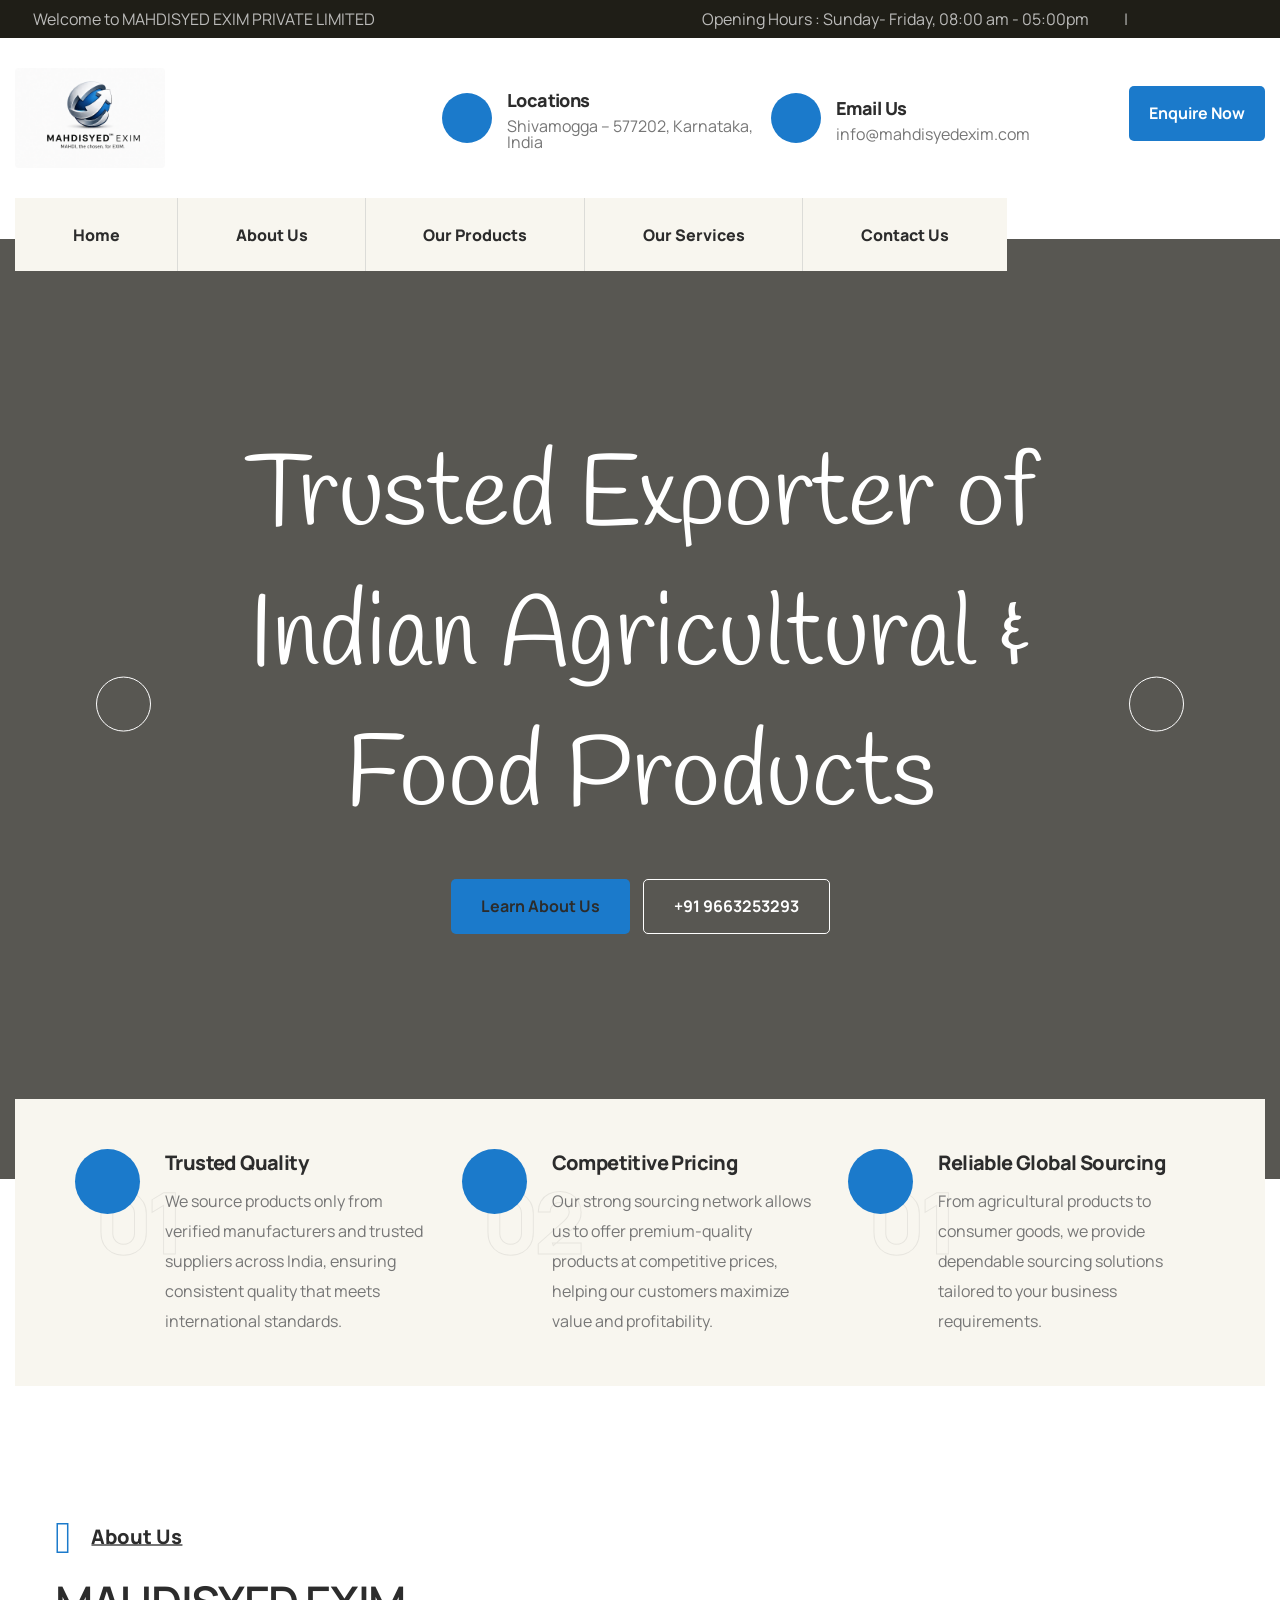
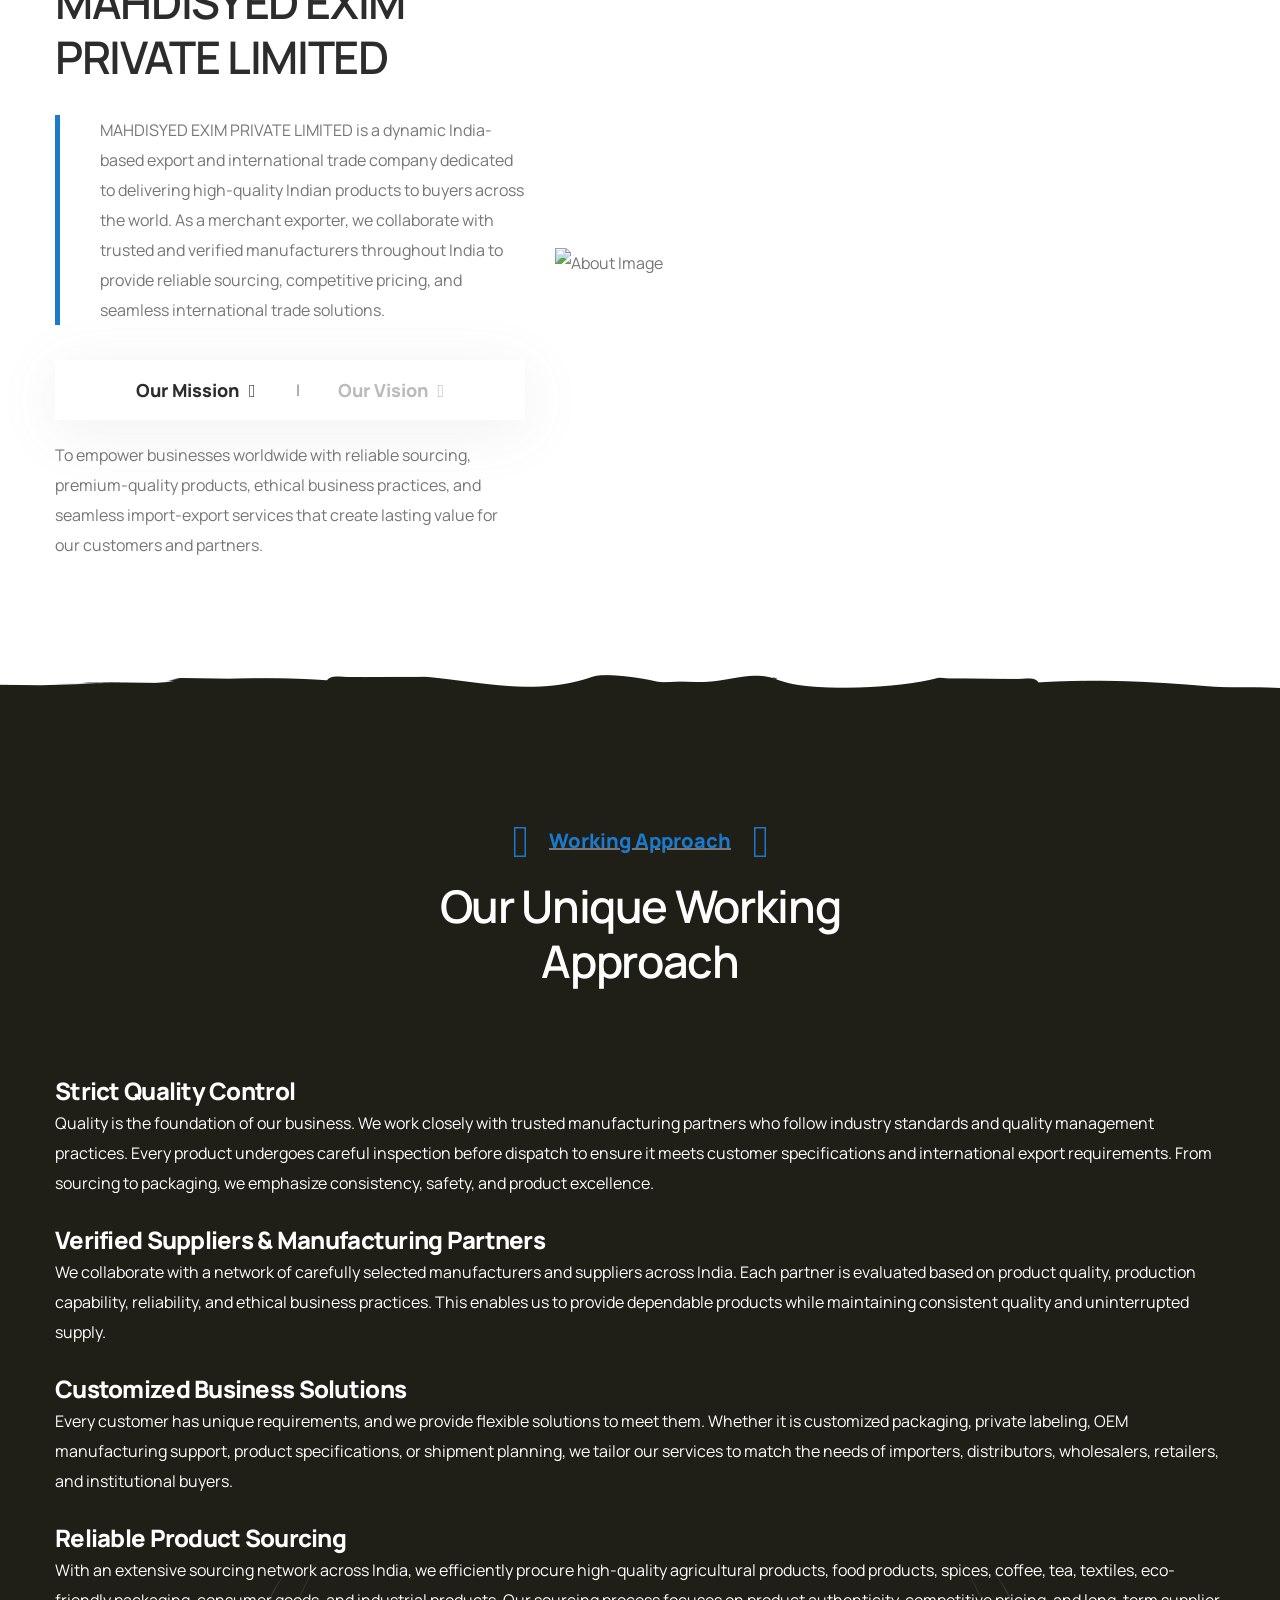
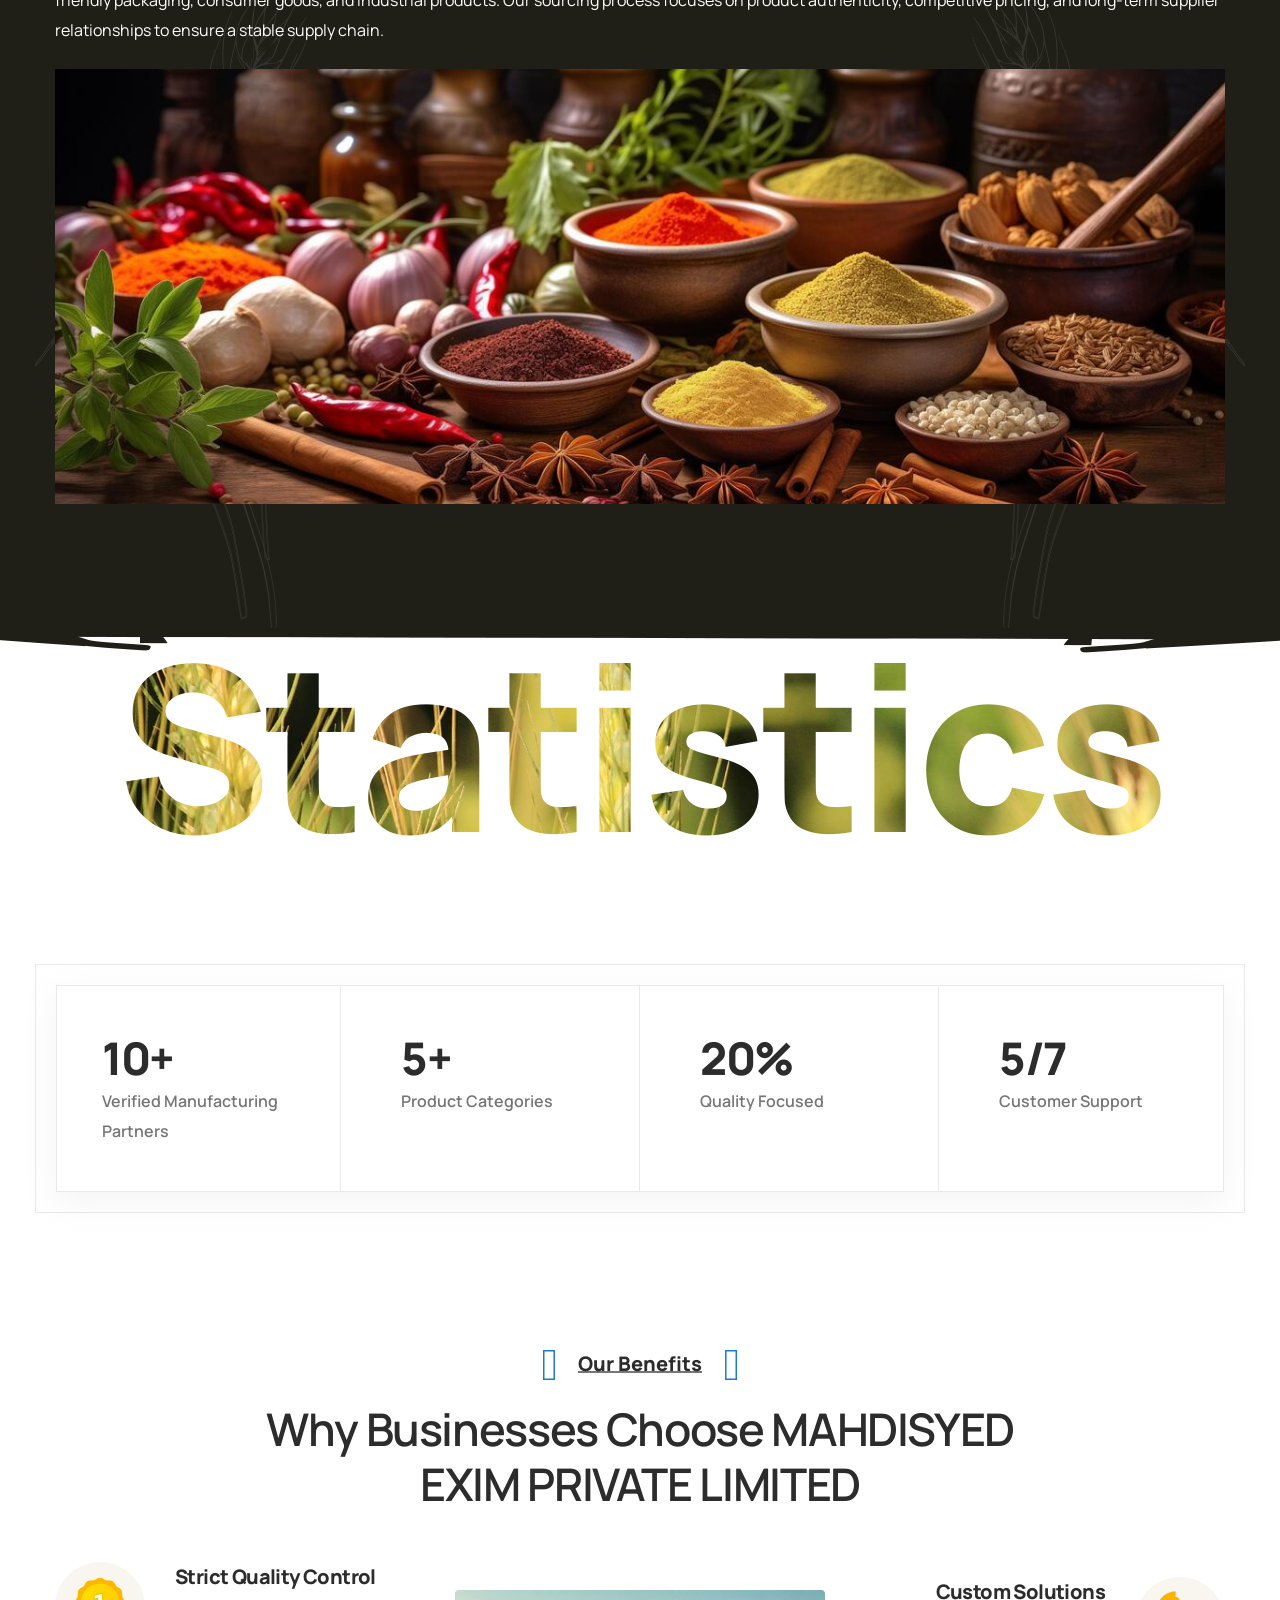
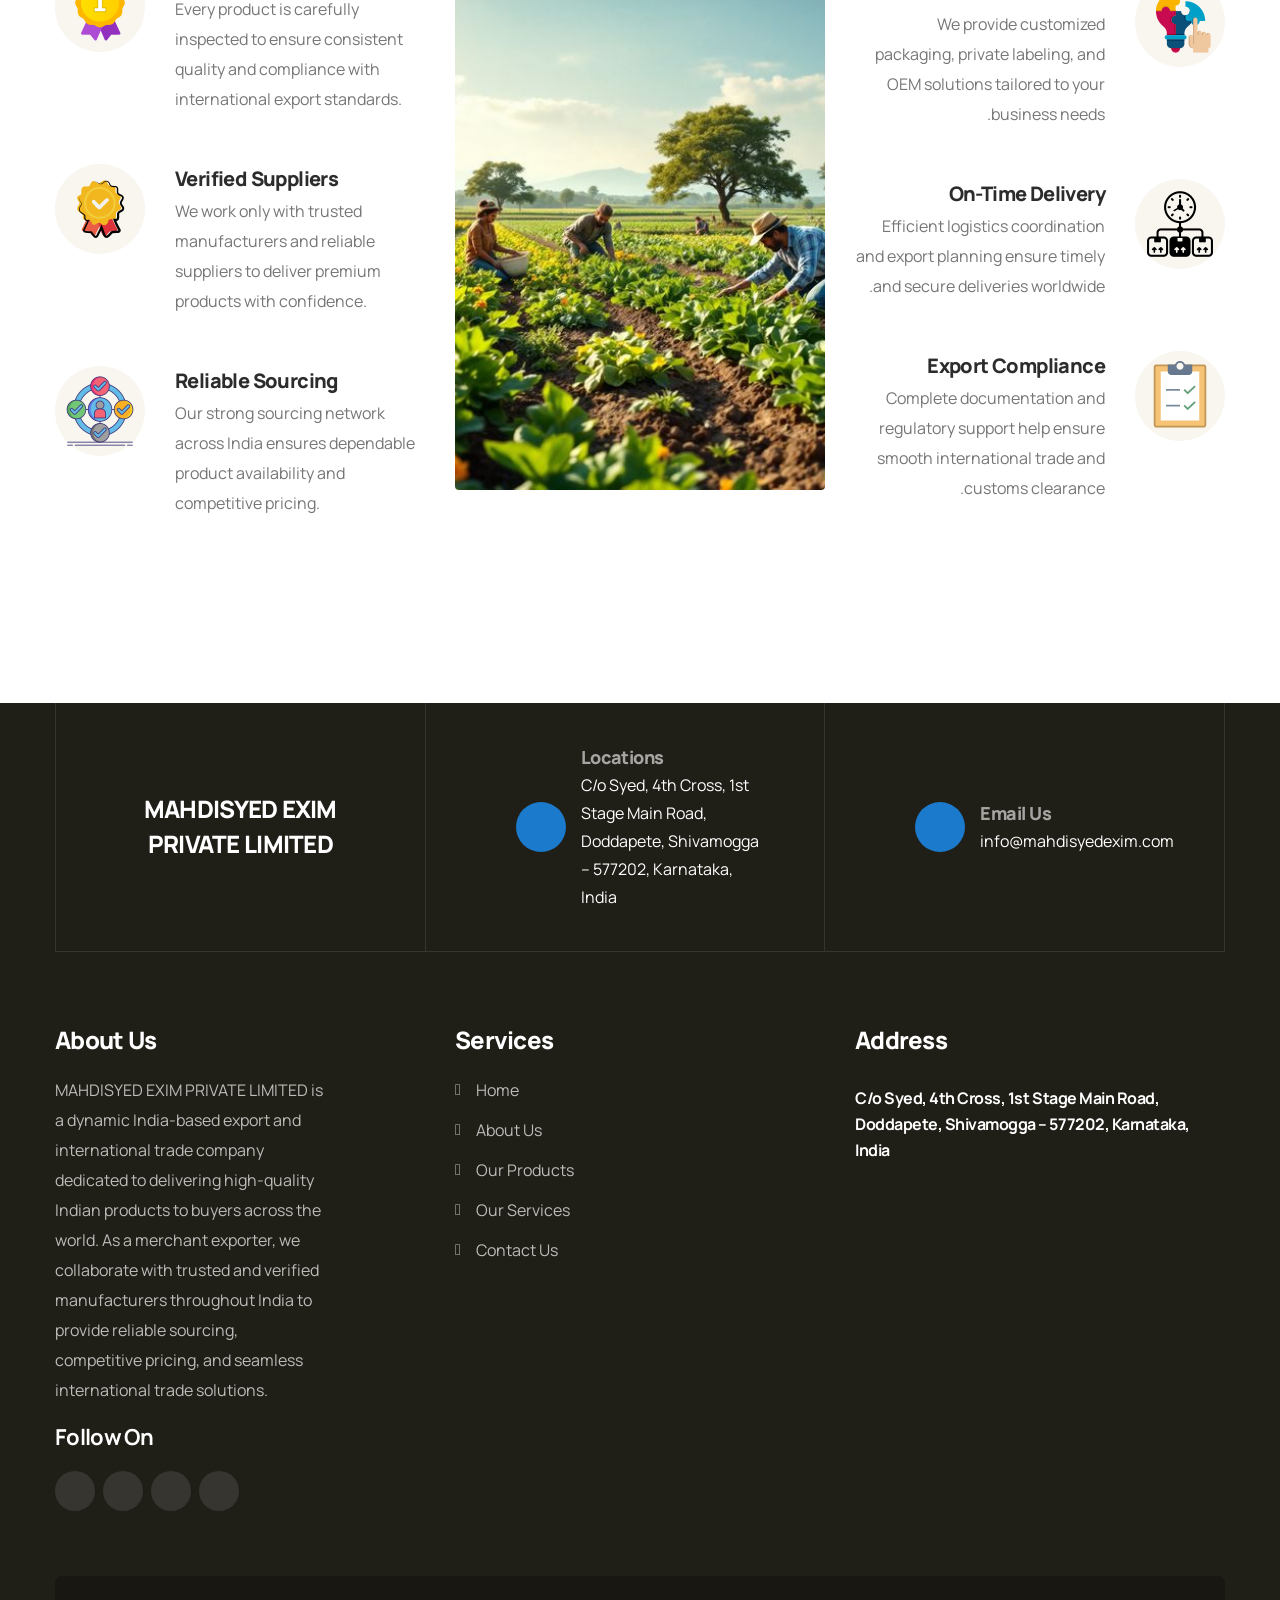
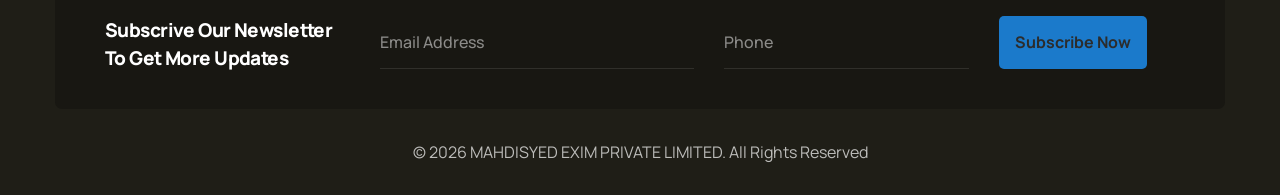
==== commit 4871306c: "l" ====
--- a/index.html
+++ b/index.html
@@ -1,13 +1,10 @@
- 
-
-
-
 <!DOCTYPE html>
 <html lang="en">
+
 <head>
     <meta charset="UTF-8">
     <meta name="viewport" content="width=device-width, initial-scale=1.0">
-    <title>Document</title>
+    <title>MAHDISYED EXIM PRIVATE LIMITED</title>
     <!--====== Favicon Icon ======-->
     <link rel="shortcut icon" href="assets/images/favicon.ico" type="image/png">
     <!--====== FontAwesome css ======-->
@@ -28,7 +25,7 @@
     <link rel="stylesheet" href="assets/css/default.css">
     <!--====== Style css ======-->
     <link rel="stylesheet" href="assets/css/style.css">
-<link rel="stylesheet" href="https://cdnjs.cloudflare.com/ajax/libs/font-awesome/7.0.1/css/all.min.css"
+    <link rel="stylesheet" href="https://cdnjs.cloudflare.com/ajax/libs/font-awesome/7.0.1/css/all.min.css"
         integrity="sha512-2SwdPD6INVrV/lHTZbO2nodKhrnDdJK9/kg2XD1r9uGqPo1cUbujc+IYdlYdEErWNu69gVcYgdxlmVmzTWnetw=="
         crossorigin="anonymous" referrerpolicy="no-referrer" />
 </head>
@@ -49,13 +46,14 @@
                 <div class="row align-items-center">
                     <div class="col-xl-6 col-lg-12 col-md-12 col-6">
                         <div class="top-bar-left d-flex align-items-center">
-                            <span class="text"><i class="fa-solid fa-location-crosshairs"></i> Welcome to MAHDISYED EXIM PRIVATE LIMITED</span>
-                            
+                            <span class="text"><i class="fa-solid fa-location-crosshairs"></i> Welcome to MAHDISYED EXIM
+                                PRIVATE LIMITED</span>
                         </div>
                     </div>
                     <div class="col-xl-6 col-lg-12 col-md-12 col-6">
                         <div class="top-bar-right">
-                            <span class="text"><i class="far fa-clock"></i>Opening Hours : Sunday- Friday, 08:00 am - 05:00pm</span>
+                            <span class="text"><i class="far fa-clock"></i>Opening Hours : Sunday- Friday, 08:00 am -
+                                05:00pm</span>
                             <ul class="social-link">
                                 <li><a href="#"><i class="fab fa-facebook-f"></i></a></li>
                                 <li><a href="#"><i class="fab fa-twitter"></i></a></li>
@@ -82,16 +80,16 @@
                         <div class="contact-information">
                             <div class="information-item_one d-flex">
                                 <div class="icon">
-                                 <i class="fa-solid fa-location-arrow"></i>
+                                    <i class="fa-solid fa-location-arrow text-white"></i>
                                 </div>
                                 <div class="info">
                                     <h5 class="mb-1">Locations</h5>
-                                    <p>  Shivamogga – 577202, Karnataka, India</p>
+                                    <p> Shivamogga – 577202, Karnataka, India</p>
                                 </div>
                             </div>
                             <div class="information-item_one d-flex">
                                 <div class="icon">
-                                 <i class="fa-solid fa-envelope"></i>
+                                    <i class="fa-solid fa-envelope text-white"></i>
                                 </div>
                                 <div class="info">
                                     <h5 class="mb-1">Email Us</h5>
@@ -99,7 +97,7 @@
                                 </div>
                             </div>
                             <div class="button text-md-right text-sm-center">
-                                <a href="contact.html" class="main-btn btn-yellow">Enquire Now </a>
+                                <a href="contact.html" class="main-btn btn-yellow text-white">Enquire Now </a>
                             </div>
                         </div>
                     </div>
@@ -111,18 +109,20 @@
             <div class="container-1350">
                 <div class="primary-menu">
                     <div class="site-branding">
-                        <a href="index.html" class="brand-logo"><img src="image/logo/logo.PNG" height="100px" class="rounded" alt="Site Logo"></a>
+                        <a href="index.html" class="brand-logo"><img src="image/logo/logo.PNG" height="100px"
+                                class="rounded" alt="Site Logo"></a>
                     </div>
                     <div class="nav-inner-menu">
                         <div class="nav-menu">
                             <!--=== Mobile Logo ===-->
                             <div class="mobile-logo mb-30 d-block d-xl-none text-center">
-                                <a href="index.html" class="brand-logo"><img  src="image/logo/logo.PNG" height="100px" class="rounded"  alt="Site Logo"></a>
+                                <a href="index.html" class="brand-logo"><img src="image/logo/logo.PNG" height="100px"
+                                        class="rounded" alt="Site Logo"></a>
                             </div>
                             <!--=== Main Menu ===-->
                             <nav class="main-menu">
                                 <ul>
-                                    
+
                                     <li><a href="about.html">Home</a></li>
                                     <li><a href="about.html">About Us</a></li>
                                     <li><a href="about.html">Our Products</a></li>
@@ -134,7 +134,7 @@
                                             <li><a href="service-details.html">Service Details</a></li>
                                         </ul>
                                     </li> -->
-                                     
+
                                 </ul>
                             </nav>
                         </div>
@@ -161,11 +161,13 @@
                     <div class="row justify-content-center">
                         <div class="col-lg-10">
                             <div class="hero-content text-center">
-                              
-                                <h1 data-animation="fadeInUp" data-delay=".5s">Trusted Exporter of Indian Agricultural & Food Products</h1>
+
+                                <h1 data-animation="fadeInUp" data-delay=".5s">Trusted Exporter of Indian Agricultural &
+                                    Food Products</h1>
                                 <div class="hero-button" data-animation="fadeInDown" data-delay=".6s">
                                     <a href="about.html" class="main-btn btn-yellow">Learn About Us</a>
-                                    <a href="tel:+91 9663253293" class="main-btn bordered-btn bordered-white">+91 9663253293</a>
+                                    <a href="tel:+91 9663253293" class="main-btn bordered-btn bordered-white ">+91
+                                        9663253293</a>
                                 </div>
                             </div>
                         </div>
@@ -178,7 +180,8 @@
                     <div class="row justify-content-center">
                         <div class="col-lg-10">
                             <div class="hero-content text-center">
-                                <span class="tag-line" data-animation="fadeInDown" data-delay=".4s">Bulk Orders Welcome</span>
+                                <span class="tag-line" data-animation="fadeInDown" data-delay=".4s">Bulk Orders
+                                    Welcome</span>
                                 <h1 data-animation="fadeInUp" data-delay=".5s">Verified Manufacturing Partners</h1>
                                 <div class="hero-button" data-animation="fadeInDown" data-delay=".6s">
                                     <a href="about.html" class="main-btn btn-yellow">Learn About Us</a>
@@ -195,18 +198,20 @@
                     <div class="row justify-content-center">
                         <div class="col-lg-10">
                             <div class="hero-content text-center">
-                                <span class="tag-line" data-animation="fadeInDown" data-delay=".4s">Connecting Quality Globally</span>
+                                <span class="tag-line" data-animation="fadeInDown" data-delay=".4s">Connecting Quality
+                                    Globally</span>
                                 <h1 data-animation="fadeInUp" data-delay=".5s">Connecting Global Markets</h1>
                                 <div class="hero-button" data-animation="fadeInDown" data-delay=".6s">
                                     <a href="about.html" class="main-btn btn-yellow">Our Services</a>
-                                    <a href="mailto:info@mahdisyedexim.com" class="main-btn bordered-btn bordered-white">info@mahdisyedexim.com</a>
-                                </div>
-                            </div>
-                        </div>
-                    </div>
-                </div>
-            </div>
-             
+                                    <a href="mailto:info@mahdisyedexim.com"
+                                        class="main-btn bordered-btn bordered-white">info@mahdisyedexim.com</a>
+                                </div>
+                            </div>
+                        </div>
+                    </div>
+                </div>
+            </div>
+
         </div>
     </section>
     <!--====== End Hero Section ======-->
@@ -224,7 +229,8 @@
                             <div class="text">
                                 <h5>Trusted Quality
                                 </h5>
-                                <p>We source products only from verified manufacturers and trusted suppliers across India, ensuring consistent quality that meets international standards.</p>
+                                <p>We source products only from verified manufacturers and trusted suppliers across
+                                    India, ensuring consistent quality that meets international standards.</p>
                             </div>
                         </div>
                     </div>
@@ -236,7 +242,8 @@
                             </div>
                             <div class="text">
                                 <h5>Competitive Pricing</h5>
-                                <p>Our strong sourcing network allows us to offer premium-quality products at competitive prices, helping our customers maximize value and profitability.</p>
+                                <p>Our strong sourcing network allows us to offer premium-quality products at
+                                    competitive prices, helping our customers maximize value and profitability.</p>
                             </div>
                         </div>
                     </div>
@@ -248,7 +255,8 @@
                             </div>
                             <div class="text">
                                 <h5>Reliable Global Sourcing</h5>
-                                <p>From agricultural products to consumer goods, we provide dependable sourcing solutions tailored to your business requirements.</p>
+                                <p>From agricultural products to consumer goods, we provide dependable sourcing
+                                    solutions tailored to your business requirements.</p>
                             </div>
                         </div>
                     </div>
@@ -268,7 +276,11 @@
                             <h2>MAHDISYED EXIM PRIVATE LIMITED</h2>
                         </div>
                         <div class="quote-text mb-35 wow fadeInDown" data-wow-delay=".3s">
-                            <p>MAHDISYED EXIM PRIVATE LIMITED is a dynamic India-based export and international trade company dedicated to delivering high-quality Indian products to buyers across the world. As a merchant exporter, we collaborate with trusted and verified manufacturers throughout India to provide reliable sourcing, competitive pricing, and seamless international trade solutions.</p>
+                            <p>MAHDISYED EXIM PRIVATE LIMITED is a dynamic India-based export and international trade
+                                company dedicated to delivering high-quality Indian products to buyers across the world.
+                                As a merchant exporter, we collaborate with trusted and verified manufacturers
+                                throughout India to provide reliable sourcing, competitive pricing, and seamless
+                                international trade solutions.</p>
                         </div>
                         <div class="tab-content-box wow fadeInUp">
                             <ul class="nav nav-tabs mb-20">
@@ -282,14 +294,18 @@
                             <div class="tab-content">
                                 <div class="tab-pane fade show active" id="mission">
                                     <div class="content-box-gap">
-                                        <p>To empower businesses worldwide with reliable sourcing, premium-quality products, ethical business practices, and seamless import-export services that create lasting value for our customers and partners.</p>
-                                       
+                                        <p>To empower businesses worldwide with reliable sourcing, premium-quality
+                                            products, ethical business practices, and seamless import-export services
+                                            that create lasting value for our customers and partners.</p>
+
                                     </div>
                                 </div>
                                 <div class="tab-pane fade" id="vision">
                                     <div class="content-box-gap">
-                                        <p>To become a globally trusted export company by connecting the finest Indian products with international markets through quality, innovation, and dependable trade solutions.</p>
-                                       
+                                        <p>To become a globally trusted export company by connecting the finest Indian
+                                            products with international markets through quality, innovation, and
+                                            dependable trade solutions.</p>
+
                                     </div>
                                 </div>
                             </div>
@@ -317,29 +333,44 @@
                 </div>
             </div>
             <div class="row">
-                 <div class="col-12">
+                <div class="col-12">
                     <div class="my-4">
                         <h4 class="text-white">Strict Quality Control</h4>
-                        <p class="text-white">Quality is the foundation of our business. We work closely with trusted manufacturing partners who follow industry standards and quality management practices. Every product undergoes careful inspection before dispatch to ensure it meets customer specifications and international export requirements. From sourcing to packaging, we emphasize consistency, safety, and product excellence.</p>
+                        <p class="text-white">Quality is the foundation of our business. We work closely with trusted
+                            manufacturing partners who follow industry standards and quality management practices. Every
+                            product undergoes careful inspection before dispatch to ensure it meets customer
+                            specifications and international export requirements. From sourcing to packaging, we
+                            emphasize consistency, safety, and product excellence.</p>
                     </div>
                     <div class="my-4">
                         <h4 class="text-white">Verified Suppliers & Manufacturing Partners</h4>
-                        <p class="text-white">We collaborate with a network of carefully selected manufacturers and suppliers across India. Each partner is evaluated based on product quality, production capability, reliability, and ethical business practices. This enables us to provide dependable products while maintaining consistent quality and uninterrupted supply.</p>
+                        <p class="text-white">We collaborate with a network of carefully selected manufacturers and
+                            suppliers across India. Each partner is evaluated based on product quality, production
+                            capability, reliability, and ethical business practices. This enables us to provide
+                            dependable products while maintaining consistent quality and uninterrupted supply.</p>
                     </div>
                     <div class="my-4">
                         <h4 class="text-white">Customized Business Solutions</h4>
-                        <p class="text-white">Every customer has unique requirements, and we provide flexible solutions to meet them. Whether it is customized packaging, private labeling, OEM manufacturing support, product specifications, or shipment planning, we tailor our services to match the needs of importers, distributors, wholesalers, retailers, and institutional buyers.</p>
+                        <p class="text-white">Every customer has unique requirements, and we provide flexible solutions
+                            to meet them. Whether it is customized packaging, private labeling, OEM manufacturing
+                            support, product specifications, or shipment planning, we tailor our services to match the
+                            needs of importers, distributors, wholesalers, retailers, and institutional buyers.</p>
                     </div>
                     <div class="my-4">
                         <h4 class="text-white">Reliable Product Sourcing</h4>
-                        <p class="text-white">With an extensive sourcing network across India, we efficiently procure high-quality agricultural products, food products, spices, coffee, tea, textiles, eco-friendly packaging, consumer goods, and industrial products. Our sourcing process focuses on product authenticity, competitive pricing, and long-term supplier relationships to ensure a stable supply chain.</p>
-                    </div>
-                 </div>
+                        <p class="text-white">With an extensive sourcing network across India, we efficiently procure
+                            high-quality agricultural products, food products, spices, coffee, tea, textiles,
+                            eco-friendly packaging, consumer goods, and industrial products. Our sourcing process
+                            focuses on product authenticity, competitive pricing, and long-term supplier relationships
+                            to ensure a stable supply chain.</p>
+                    </div>
+                </div>
             </div>
             <div class="row">
                 <div class="col-lg-12">
-                    <div class="play-one_content-box bg_cover wow fadeInDown" style="background-image: url(image/banner/1.jpg);">
-                       
+                    <div class="play-one_content-box bg_cover wow fadeInDown"
+                        style="background-image: url(image/banner/1.jpg);">
+
                     </div>
                 </div>
             </div>
@@ -425,133 +456,140 @@
         <div class="big-text mb-105 wow fadeInUp">
             <h2>Statistics</h2>
         </div>
-      <div class="container">
-    <div class="counter-wrap-one wow fadeInDown">
-        <div class="counter-inner-box">
-            <div class="row">
-                <div class="col-lg-3 col-md-6 col-sm-12 counter-item">
-                    <div class="counter-inner">
-                        <div class="text">
-                            <h2 class="number"><span class="count">50</span>+</h2>
-                            <p>Verified Manufacturing Partners</p>
-                        </div>
-                    </div>
-                </div>
-                <div class="col-lg-3 col-md-6 col-sm-12 counter-item">
-                    <div class="counter-inner">
-                        <div class="text">
-                            <h2 class="number"><span class="count">25</span>+</h2>
-                            <p>Product Categories</p>
-                        </div>
-                    </div>
-                </div>
-                <div class="col-lg-3 col-md-6 col-sm-12 counter-item">
-                    <div class="counter-inner">
-                        <div class="text">
-                            <h2 class="number"><span class="count">100</span>%</h2>
-                            <p>Quality Focused</p>
-                        </div>
-                    </div>
-                </div>
-                <div class="col-lg-3 col-md-6 col-sm-12 counter-item">
-                    <div class="counter-inner">
-                        <div class="text">
-                            <h2 class="number"><span class="count">24</span>/7</h2>
-                            <p>Customer Support</p>
-                        </div>
-                    </div>
-                </div>
-            </div>
-        </div>
-    </div>
-</div>
+        <div class="container">
+            <div class="counter-wrap-one wow fadeInDown">
+                <div class="counter-inner-box">
+                    <div class="row">
+                        <div class="col-lg-3 col-md-6 col-sm-12 counter-item">
+                            <div class="counter-inner">
+                                <div class="text">
+                                    <h2 class="number"><span class="count">50</span>+</h2>
+                                    <p>Verified Manufacturing Partners</p>
+                                </div>
+                            </div>
+                        </div>
+                        <div class="col-lg-3 col-md-6 col-sm-12 counter-item">
+                            <div class="counter-inner">
+                                <div class="text">
+                                    <h2 class="number"><span class="count">25</span>+</h2>
+                                    <p>Product Categories</p>
+                                </div>
+                            </div>
+                        </div>
+                        <div class="col-lg-3 col-md-6 col-sm-12 counter-item">
+                            <div class="counter-inner">
+                                <div class="text">
+                                    <h2 class="number"><span class="count">100</span>%</h2>
+                                    <p>Quality Focused</p>
+                                </div>
+                            </div>
+                        </div>
+                        <div class="col-lg-3 col-md-6 col-sm-12 counter-item">
+                            <div class="counter-inner">
+                                <div class="text">
+                                    <h2 class="number"><span class="count">24</span>/7</h2>
+                                    <p>Customer Support</p>
+                                </div>
+                            </div>
+                        </div>
+                    </div>
+                </div>
+            </div>
+        </div>
     </section>
     <!--====== End Counter Section ======-->
     <!--====== Start Service Section ======-->
-   <section class="popular-service p-r z-1 pt-130 pb-135">
-    <div class="container">
-        <div class="row justify-content-center">
-            <div class="col-xl-8 col-lg-10">
-                <div class="section-title text-center mb-50 wow fadeInDown">
-                    <span class="sub-title">Our Benefits</span>
-                    <h2>Why Businesses Choose MAHDISYED EXIM PRIVATE LIMITED</h2>
-                </div>
-            </div>
-        </div>
-        <div class="row align-items-center">
-            <div class="col-lg-4">
-                <div class="single-service-item mb-50 wow fadeInUp">
-                    <div class="icon">
-                        <img src="image/icon/1.png" alt="Icon">
-                    </div>
-                    <div class="text">
-                        <h3><a href="service-details.html">Strict Quality Control</a></h3>
-                        <p>Every product is carefully inspected to ensure consistent quality and compliance with international export standards.</p>
-                    </div>
-                </div>
-
-                <div class="single-service-item mb-50 wow fadeInDown">
-                    <div class="icon">
-                           <img src="image/icon/2.png" alt="Icon">
-                    </div>
-                    <div class="text">
-                        <h3><a href="service-details.html">Verified Suppliers</a></h3>
-                        <p>We work only with trusted manufacturers and reliable suppliers to deliver premium products with confidence.</p>
-                    </div>
-                </div>
-
-                <div class="single-service-item mb-50 wow fadeInUp">
-                    <div class="icon">
-                           <img src="image/icon/3.png" alt="Icon">
-                    </div>
-                    <div class="text">
-                        <h3><a href="service-details.html">Reliable Sourcing</a></h3>
-                        <p>Our strong sourcing network across India ensures dependable product availability and competitive pricing.</p>
-                    </div>
-                </div>
-            </div>
-
-            <div class="col-lg-4">
-                <div class="img-holder mb-50 wow fadeInDown">
-                    <img src="image/banner/4.jpg" height="500px" width="100%" class="obj rounded" alt="Service Image">
-                </div>
-            </div>
-
-            <div class="col-lg-4">
-                <div class="single-service-item mb-50 card-rtl wow fadeInDown">
-                    <div class="icon">
-                           <img src="image/icon/4.png" alt="Icon">
-                    </div>
-                    <div class="text">
-                        <h3><a href="service-details.html">Custom Solutions</a></h3>
-                        <p>We provide customized packaging, private labeling, and OEM solutions tailored to your business needs.</p>
-                    </div>
-                </div>
-
-                <div class="single-service-item mb-50 card-rtl fadeInUp">
-                    <div class="icon">
-                           <img src="image/icon/5.png" alt="Icon">
-                    </div>
-                    <div class="text">
-                        <h3><a href="service-details.html">On-Time Delivery</a></h3>
-                        <p>Efficient logistics coordination and export planning ensure timely and secure deliveries worldwide.</p>
-                    </div>
-                </div>
-
-                <div class="single-service-item mb-50 card-rtl wow fadeInDown">
-                    <div class="icon">
-                           <img src="image/icon/6.png" alt="Icon">
-                    </div>
-                    <div class="text">
-                        <h3><a href="service-details.html">Export Compliance</a></h3>
-                        <p>Complete documentation and regulatory support help ensure smooth international trade and customs clearance.</p>
-                    </div>
-                </div>
-            </div>
-        </div>
-    </div>
-</section>  
-   
+    <section class="popular-service p-r z-1 pt-130 pb-135">
+        <div class="container">
+            <div class="row justify-content-center">
+                <div class="col-xl-8 col-lg-10">
+                    <div class="section-title text-center mb-50 wow fadeInDown">
+                        <span class="sub-title">Our Benefits</span>
+                        <h2>Why Businesses Choose MAHDISYED EXIM PRIVATE LIMITED</h2>
+                    </div>
+                </div>
+            </div>
+            <div class="row align-items-center">
+                <div class="col-lg-4">
+                    <div class="single-service-item mb-50 wow fadeInUp">
+                        <div class="icon">
+                            <img src="image/icon/1.png" alt="Icon">
+                        </div>
+                        <div class="text">
+                            <h3><a href="service-details.html">Strict Quality Control</a></h3>
+                            <p>Every product is carefully inspected to ensure consistent quality and compliance with
+                                international export standards.</p>
+                        </div>
+                    </div>
+
+                    <div class="single-service-item mb-50 wow fadeInDown">
+                        <div class="icon">
+                            <img src="image/icon/2.png" alt="Icon">
+                        </div>
+                        <div class="text">
+                            <h3><a href="service-details.html">Verified Suppliers</a></h3>
+                            <p>We work only with trusted manufacturers and reliable suppliers to deliver premium
+                                products with confidence.</p>
+                        </div>
+                    </div>
+
+                    <div class="single-service-item mb-50 wow fadeInUp">
+                        <div class="icon">
+                            <img src="image/icon/3.png" alt="Icon">
+                        </div>
+                        <div class="text">
+                            <h3><a href="service-details.html">Reliable Sourcing</a></h3>
+                            <p>Our strong sourcing network across India ensures dependable product availability and
+                                competitive pricing.</p>
+                        </div>
+                    </div>
+                </div>
+
+                <div class="col-lg-4">
+                    <div class="img-holder mb-50 wow fadeInDown">
+                        <img src="image/banner/4.jpg" height="500px" width="100%" class="obj rounded"
+                            alt="Service Image">
+                    </div>
+                </div>
+
+                <div class="col-lg-4">
+                    <div class="single-service-item mb-50 card-rtl wow fadeInDown">
+                        <div class="icon">
+                            <img src="image/icon/4.png" alt="Icon">
+                        </div>
+                        <div class="text">
+                            <h3><a href="service-details.html">Custom Solutions</a></h3>
+                            <p>We provide customized packaging, private labeling, and OEM solutions tailored to your
+                                business needs.</p>
+                        </div>
+                    </div>
+
+                    <div class="single-service-item mb-50 card-rtl fadeInUp">
+                        <div class="icon">
+                            <img src="image/icon/5.png" alt="Icon">
+                        </div>
+                        <div class="text">
+                            <h3><a href="service-details.html">On-Time Delivery</a></h3>
+                            <p>Efficient logistics coordination and export planning ensure timely and secure deliveries
+                                worldwide.</p>
+                        </div>
+                    </div>
+
+                    <div class="single-service-item mb-50 card-rtl wow fadeInDown">
+                        <div class="icon">
+                            <img src="image/icon/6.png" alt="Icon">
+                        </div>
+                        <div class="text">
+                            <h3><a href="service-details.html">Export Compliance</a></h3>
+                            <p>Complete documentation and regulatory support help ensure smooth international trade and
+                                customs clearance.</p>
+                        </div>
+                    </div>
+                </div>
+            </div>
+        </div>
+    </section>
+
     <!--====== Start Footer ======-->
     <footer class="footer-default footer-white dark-black-bg">
         <div class="container">
@@ -575,7 +613,7 @@
                             <div class="text">
                                 <h5>Locations</h5>
                                 <h6>C/o Syed, 4th Cross, 1st Stage Main Road, Doddapete,
-Shivamogga – 577202, Karnataka, India</h6>
+                                    Shivamogga – 577202, Karnataka, India</h6>
                             </div>
                         </div>
                     </div>
@@ -598,7 +636,11 @@
                         <div class="footer-widget about-widget mb-40 wow fadeInDown">
                             <h4 class="widget-title">About Us</h4>
                             <div class="footer-about-content">
-                                <p>MAHDISYED EXIM PRIVATE LIMITED is a dynamic India-based export and international trade company dedicated to delivering high-quality Indian products to buyers across the world. As a merchant exporter, we collaborate with trusted and verified manufacturers throughout India to provide reliable sourcing, competitive pricing, and seamless international trade solutions.</p>
+                                <p>MAHDISYED EXIM PRIVATE LIMITED is a dynamic India-based export and international
+                                    trade company dedicated to delivering high-quality Indian products to buyers across
+                                    the world. As a merchant exporter, we collaborate with trusted and verified
+                                    manufacturers throughout India to provide reliable sourcing, competitive pricing,
+                                    and seamless international trade solutions.</p>
                                 <div class="social-box">
                                     <h4 class="mb-15">Follow On</h4>
                                     <ul class="social-link">
@@ -621,9 +663,9 @@
                                     <li><a href="#">Our Products</a></li>
                                     <li><a href="#">Our Services</a></li>
                                     <li><a href="#">Contact Us</a></li>
-                                  
+
                                 </ul>
-                               
+
                             </div>
                         </div>
                     </div>
@@ -632,16 +674,16 @@
                             <h4 class="widget-title">Address</h4>
                             <ul class="post-widget-wrap">
                                 <li class="post-item">
-                                 
+
                                     <div class="post-title-date">
                                         <h3 class="title">C/o Syed, 4th Cross, 1st Stage Main Road, Doddapete,
-Shivamogga – 577202, Karnataka, India</h3>
-                                        
+                                            Shivamogga – 577202, Karnataka, India</h3>
+
                                     </div>
                                 </li>
-                                
+
                             </ul>
-                           
+
                         </div>
                     </div>
                 </div>
@@ -659,12 +701,14 @@
                                 <div class="row">
                                     <div class="col-lg-5">
                                         <div class="form_group">
-                                            <input type="email" class="form_control" placeholder="Email Address" name="email" required>
+                                            <input type="email" class="form_control" placeholder="Email Address"
+                                                name="email" required>
                                         </div>
                                     </div>
                                     <div class="col-lg-4">
                                         <div class="form_group">
-                                            <input type="text" class="form_control" placeholder="Phone" name="phone" required>
+                                            <input type="text" class="form_control" placeholder="Phone" name="phone"
+                                                required>
                                         </div>
                                     </div>
                                     <div class="col-lg-3">
@@ -691,7 +735,7 @@
     <!--====== back-to-top ======-->
     <a href="#" class="back-to-top"><i class="far fa-angle-up"></i></a>
     <!--====== Jquery js ======-->
-    
+
     <script src="assets/vendor/jquery-3.6.0.min.js"></script>
     <!--====== Bootstrap js ======-->
     <script src="assets/vendor/popper/popper.min.js"></script>
@@ -719,7 +763,7 @@
     <script src="assets/vendor/wow.min.js"></script>
     <!--====== Main js ======-->
     <script src="assets/js/theme.js"></script>
-   
+
 </body>
 
 </html>
--- a/assets/css/style.css
+++ b/assets/css/style.css
@@ -275,7 +275,7 @@
     font-weight: 400;
     line-height: 1;
     vertical-align: inherit;
-    color: #eece38;
+    color: #1b7acb;
 }
 
 .section-title .sub-title:before {
@@ -307,7 +307,7 @@
 }
 
 .section-title.section-title-white .sub-title {
-    color: #eece38;
+    color: #1b7acb;
 }
 
 .section-title.section-title-white h2 {
@@ -402,7 +402,7 @@
 /*===== All Color =====*/
 
 .yellow {
-    color: #eece38;
+    color: #1b7acb;
 }
 
 /*===== All Bg =====*/
@@ -416,7 +416,7 @@
 }
 
 .yellow-bg {
-    background-color: #eece38;
+    background-color: #1b7acb;
 }
 
 .light-gray-bg {
@@ -457,19 +457,19 @@
     display: -webkit-inline-box;
     display: -ms-inline-flexbox;
     display: inline-flex;
-    content: "";
+    /* content: ""; */
     font-family: "Font Awesome 5 Pro";
     font-weight: 400;
     margin-left: 10px;
 }
 
 .main-btn.btn-yellow {
-    background-color: #eece38;
+    background-color: #1b7acb;
 }
 
 .main-btn.btn-yellow:hover {
     background-color: #1f1e17;
-    color: #eece38;
+    color: #1b7acb;
 }
 
 .main-btn.btn-white {
@@ -479,7 +479,7 @@
 
 .main-btn.btn-white:hover {
     background-color: #1f1e17;
-    color: #eece38;
+    color: #1b7acb;
 }
 
 .main-btn.bordered-btn {
@@ -491,7 +491,7 @@
 
 .main-btn.bordered-btn:hover {
     border-color: transparent;
-    background-color: #eece38;
+    background-color: #1b7acb;
     color: #2c2c2c;
 }
 
@@ -503,17 +503,17 @@
 .main-btn.bordered-btn.bordered-white:hover {
     border-color: transparent;
     background-color: #1f1e17;
-    color: #eece38;
+    color: #1b7acb;
 }
 
 .main-btn.bordered-btn.bordered-yellow {
-    border: 1px solid #eece38;
+    border: 1px solid #1b7acb;
     color: #2c2c2c;
 }
 
 .main-btn.bordered-btn.bordered-yellow:hover {
     border-color: transparent;
-    background-color: #eece38;
+    background-color: #1b7acb;
     color: #2c2c2c;
 }
 
@@ -576,7 +576,7 @@
 .preloader .pre-box {
     width: 50px;
     height: 50px;
-    background: #eece38;
+    background: #1b7acb;
     -webkit-animation: loaderAnimate 0.5s linear infinite;
     animation: loaderAnimate 0.5s linear infinite;
     position: absolute;
@@ -777,7 +777,7 @@
 }
 
 .offcanvas-panel .contact-us ul li a:hover {
-    color: #eece38;
+    color: #1b7acb;
 }
 
 .offcanvas-panel .panel-close {
@@ -797,7 +797,7 @@
     -ms-flex-pack: center;
     justify-content: center;
     color: #fff;
-    background-color: #eece38;
+    background-color: #1b7acb;
     z-index: 2;
 }
 
@@ -806,7 +806,7 @@
 */
 
 .back-to-top {
-    background: #eece38;
+    background: #1b7acb;
     border-radius: 50%;
     bottom: 30px;
     color: #fff;
@@ -889,7 +889,7 @@
 }
 
 .top-bar-left .nice-select:after {
-    color: #eece38;
+    color: #1b7acb;
 }
 
 .top-bar-left .nice-select .option {
@@ -925,7 +925,7 @@
 }
 
 .top-bar-right span i {
-    color: #eece38;
+    color: #1b7acb;
     margin-right: 10px;
 }
 
@@ -955,7 +955,7 @@
 }
 
 .top-bar-right ul.social-link li a:hover {
-    color: #eece38;
+    color: #1b7acb;
 }
 
 .top-bar-one .top-bar-left .lang-dropdown:before {
@@ -1199,7 +1199,7 @@
 }
 
 .header-navigation .main-menu ul>li .sub-menu li a:hover {
-    background-color: #eece38;
+    background-color: #1b7acb;
     color: #fff;
     border-color: transparent;
 }
@@ -1214,12 +1214,12 @@
 }
 
 .header-navigation .main-menu ul>li .sub-menu li:hover>a {
-    background-color: #eece38;
+    background-color: #1b7acb;
     color: #fff;
 }
 
 .header-navigation .main-menu ul>li:hover>a {
-    color: #eece38;
+    color: #1b7acb;
 }
 
 .header-navigation .main-menu ul>li:hover>.sub-menu {
@@ -1411,7 +1411,7 @@
 }
 
 .call-button span a:hover {
-    color: #eece38;
+    color: #1b7acb;
 }
 
 /* Header Sticky */
@@ -1524,7 +1524,7 @@
 }
 
 .navigation-one .main-menu>ul>li>a.active {
-    background-color: #eece38;
+    background-color: #1b7acb;
     color: #2c2c2c;
 }
 
@@ -1536,7 +1536,7 @@
 }
 
 .navigation-one .main-menu>ul>li:hover>a {
-    background-color: #eece38;
+    background-color: #1b7acb;
     color: #2c2c2c;
 }
 
@@ -1712,7 +1712,7 @@
 .navigation-three .site-branding .brand-logo {
     padding: 35px;
     max-width: 190px;
-    background-color: #eece38;
+    background-color: #1b7acb;
     border-radius: 7px;
 }
 
@@ -1814,7 +1814,7 @@
 }
 
 .navigation-four .site-branding .brand-logo {
-    background-color: #eece38;
+    background-color: #1b7acb;
     padding: 25px 35px;
     max-width: 190px;
 }
@@ -2019,8 +2019,8 @@
 
 .hero-area-one .hero-slider-one .slick-arrow:hover {
     background-color: transparent;
-    color: #eece38;
-    border-color: #eece38;
+    color: #1b7acb;
+    border-color: #1b7acb;
 }
 
 .hero-area-one .single-slider {
@@ -2347,7 +2347,7 @@
 }
 
 .hero-area-four .hero-arrows .slick-arrow:hover {
-    background-color: #eece38;
+    background-color: #1b7acb;
 }
 
 .hero-area-four .hero-dots {
@@ -2449,7 +2449,7 @@
 }
 
 .hero-area-four .hero-play-box .video-popup {
-    background-color: #eece38;
+    background-color: #1b7acb;
     color: #2c2c2c;
 }
 
@@ -2572,7 +2572,7 @@
 }
 
 .food-card:hover {
-    background-color: #eece38;
+    background-color: #1b7acb;
     border-color: transparent;
 }
 
@@ -2585,7 +2585,7 @@
 }
 
 .food-card .icon i {
-    color: #eece38;
+    color: #1b7acb;
     font-size: 60px;
     line-height: 1;
 }
@@ -2686,7 +2686,7 @@
 /* About Content CSS */
 
 .about-one_content-box .quote-text {
-    border-left: 5px solid #eece38;
+    border-left: 5px solid #1b7acb;
     padding-left: 40px;
 }
 
@@ -2910,7 +2910,7 @@
     -webkit-box-pack: center;
     -ms-flex-pack: center;
     justify-content: center;
-    background-color: #eece38;
+    background-color: #1b7acb;
     color: #2c2c2c;
     font-size: 40px;
     margin-right: 25px;
@@ -2994,7 +2994,7 @@
     -webkit-box-pack: center;
     -ms-flex-pack: center;
     justify-content: center;
-    background-color: #eece38;
+    background-color: #1b7acb;
     color: #2c2c2c;
     font-size: 40px;
     margin-right: 25px;
@@ -3034,7 +3034,7 @@
     -webkit-box-pack: center;
     -ms-flex-pack: center;
     justify-content: center;
-    background-color: #eece38;
+    background-color: #1b7acb;
     color: #2c2c2c;
     font-size: 40px;
     margin-right: 25px;
@@ -3111,7 +3111,7 @@
     max-width: 30px;
     height: 30px;
     border-radius: 50%;
-    background-color: #eece38;
+    background-color: #1b7acb;
     -webkit-box-pack: center;
     -ms-flex-pack: center;
     justify-content: center;
@@ -3155,7 +3155,7 @@
     width: 55px;
     height: 55px;
     border-radius: 50%;
-    border: 1px solid #eece38;
+    border: 1px solid #1b7acb;
     font-size: 20px;
     color: #2c2c2c;
     -webkit-transition: all 0.3s ease-out 0s;
@@ -3163,7 +3163,7 @@
 }
 
 .service-slider-one .slick-arrow:hover {
-    background-color: #eece38;
+    background-color: #1b7acb;
     border-color: transparent;
     color: #2c2c2c;
 }
@@ -3272,13 +3272,13 @@
 }
 
 .service-box:hover {
-    border-color: #eece38;
+    border-color: #1b7acb;
 }
 
 .service-box .icon {
     font-size: 60px;
     line-height: 1;
-    color: #eece38;
+    color: #1b7acb;
     margin-bottom: 10px;
 }
 
@@ -3290,7 +3290,7 @@
 }
 
 .service-box .text h3.title:hover {
-    color: #eece38;
+    color: #1b7acb;
 }
 
 .service-box-two {
@@ -3359,7 +3359,7 @@
 }
 
 .single-service-item .text h3:hover {
-    color: #eece38;
+    color: #1b7acb;
 }
 
 .single-service-item-two .img-holder img {
@@ -3521,7 +3521,7 @@
 
 .single-category-item .category-info h3.title:hover,
 .single-category-item .category-info .arrow-btn:hover {
-    color: #eece38;
+    color: #1b7acb;
 }
 
 .category-wrapper {
@@ -3564,7 +3564,7 @@
     width: 0%;
     height: 5px;
     border-radius: 0 0 7px 7px;
-    background-color: #eece38;
+    background-color: #1b7acb;
     z-index: -1;
     visibility: hidden;
     opacity: 0;
@@ -3584,7 +3584,7 @@
 }
 
 .single-category-box .text h3.title:hover {
-    color: #eece38;
+    color: #1b7acb;
 }
 
 /*=========================
@@ -3723,7 +3723,7 @@
     width: 65px;
     height: 65px;
     border-radius: 50%;
-    background-color: #eece38;
+    background-color: #1b7acb;
     margin-bottom: 20px;
 }
 
@@ -3760,7 +3760,7 @@
 }
 
 .single-counter-card .icon i {
-    color: #eece38;
+    color: #1b7acb;
     font-size: 50px;
 }
 
@@ -3808,7 +3808,7 @@
     width: 0;
     height: 5px;
     content: "";
-    background-color: #eece38;
+    background-color: #1b7acb;
     visibility: hidden;
     opacity: 0;
     -webkit-transition: all 0.3s ease-out 0s;
@@ -3876,7 +3876,7 @@
 }
 
 .project-arrows .slick-arrow:hover {
-    background-color: #eece38;
+    background-color: #1b7acb;
     -webkit-box-shadow: 0px 10px 60px 0px rgba(237, 206, 56, 0.5);
     box-shadow: 0px 10px 60px 0px rgba(237, 206, 56, 0.5);
 }
@@ -4000,7 +4000,7 @@
     width: 70px;
     height: 70px;
     border-radius: 50%;
-    background-color: #eece38;
+    background-color: #1b7acb;
     color: #2c2c2c;
     font-size: 20px;
 }
@@ -4021,7 +4021,7 @@
 }
 
 .project-item-two .img-holder .hover-content h3.title:hover {
-    color: #eece38;
+    color: #1b7acb;
 }
 
 .project-item-three:hover .img-holder .hover-portfolio {
@@ -4085,7 +4085,7 @@
     width: 70px;
     height: 70px;
     border-radius: 50%;
-    background-color: #eece38;
+    background-color: #1b7acb;
     color: #2c2c2c;
     font-size: 20px;
 }
@@ -4106,7 +4106,7 @@
 }
 
 .project-item-three .img-holder .hover-content h3.title:hover {
-    color: #eece38;
+    color: #1b7acb;
 }
 
 .project-item-three .img-holder .hover-content p {
@@ -4181,7 +4181,7 @@
     width: 55px;
     height: 55px;
     border-radius: 50%;
-    background-color: #eece38;
+    background-color: #1b7acb;
     color: #2c2c2c;
     font-size: 20px;
 }
@@ -4201,7 +4201,7 @@
 }
 
 .project-item-four .img-holder .hover-content h3.title:hover {
-    color: #eece38;
+    color: #1b7acb;
 }
 
 /* Project Details CSS */
@@ -4243,7 +4243,7 @@
 }
 
 .post-navigation-item .text h4:hover {
-    color: #eece38;
+    color: #1b7acb;
 }
 
 .post-navigation-item .text h4 a {
@@ -4385,7 +4385,7 @@
     bottom: 60%;
     -webkit-transform: rotate(-90deg);
     transform: rotate(-90deg);
-    background-color: #eece38;
+    background-color: #1b7acb;
     padding: 15px 40px;
     color: #2c2c2c;
     display: -webkit-inline-box;
@@ -4456,7 +4456,7 @@
     height: 90px;
     border-radius: 50%;
     background-color: #fff;
-    color: #eece38;
+    color: #1b7acb;
     font-size: 18px;
     display: -webkit-inline-box;
     display: -ms-inline-flexbox;
@@ -4639,7 +4639,7 @@
 
 .skill-bar .progress-bar {
     height: 3px;
-    background-color: #eece38;
+    background-color: #1b7acb;
     margin-bottom: 5px;
 }
 
@@ -4745,7 +4745,7 @@
 
 .cta-wrap-two .cta-content-box {
     padding: 70px 80px 80px;
-    background-color: #eece38;
+    background-color: #1b7acb;
     border-radius: 7px;
     margin-top: -80px;
 }
@@ -4794,7 +4794,7 @@
 
 .cta-wrap-two .cta-content-box .main-btn.bordered-btn:hover {
     background-color: #2c2c2c;
-    color: #eece38;
+    color: #1b7acb;
 }
 
 /* FAQ CSS */
@@ -4990,7 +4990,7 @@
 }
 
 .pagination ul li a:hover {
-    background-color: #eece38;
+    background-color: #1b7acb;
     border-color: transparent;
 }
 
@@ -5035,7 +5035,7 @@
     position: absolute;
     top: 8px;
     right: 8px;
-    background-color: #eece38;
+    background-color: #1b7acb;
 }
 
 @media (max-width: 767px) {
@@ -5093,7 +5093,7 @@
 }
 
 .product-search-filter .filter-category>ul>li a:hover {
-    color: #eece38;
+    color: #1b7acb;
 }
 
 /* Product Item CSS */
@@ -5151,7 +5151,7 @@
     color: #2c2c2c;
     font-weight: 700;
     border-radius: 4px;
-    background-color: #eece38;
+    background-color: #1b7acb;
     padding: 5px 11px;
     line-height: 1;
     font-size: 15px;
@@ -5175,7 +5175,7 @@
 }
 
 .single-product-item .product-info h3.title:hover {
-    color: #eece38;
+    color: #1b7acb;
 }
 
 .single-product-item .product-info .ratings li {
@@ -5210,7 +5210,7 @@
 }
 
 .product-details-wrapper .product-info .products-rating-price ul.ratings li {
-    color: #eece38;
+    color: #1b7acb;
 }
 
 .product-details-wrapper .product-info .products-rating-price span.price {
@@ -5322,7 +5322,7 @@
 
 .discription-area .discription-tabs .nav-link {
     padding: 15px 60px;
-    border: 2px solid #eece38;
+    border: 2px solid #1b7acb;
     border-radius: 5px;
     color: #2c2c2c;
     font-size: 20px;
@@ -5339,7 +5339,7 @@
 }
 
 .discription-area .discription-tabs .nav-link.active {
-    background-color: #eece38;
+    background-color: #1b7acb;
     border-color: transparent;
 }
 
@@ -5356,7 +5356,7 @@
 
 .review-form form .ratings li i {
     font-size: 17px;
-    color: #eece38;
+    color: #1b7acb;
 }
 
 .review-form form .nice-select,
@@ -5503,7 +5503,7 @@
 }
 
 .prodcut-sidebar .price-range-widget .ui-slider-range {
-    background-color: #eece38;
+    background-color: #1b7acb;
 }
 
 .prodcut-sidebar .price-range-widget .ui-slider-horizontal .ui-slider-handle {
@@ -5511,7 +5511,7 @@
     height: 15px;
     width: 3px;
     border: none;
-    background-color: #eece38;
+    background-color: #1b7acb;
 }
 
 .prodcut-sidebar .product-tag-cloud a {
@@ -5527,7 +5527,7 @@
 }
 
 .prodcut-sidebar .product-tag-cloud a:hover {
-    background-color: #eece38;
+    background-color: #1b7acb;
 }
 
 /* Cart Section */
@@ -5687,7 +5687,7 @@
 }
 
 .checkout-faqs .alert a:hover {
-    color: #eece38;
+    color: #1b7acb;
 }
 
 .checkout-form {
@@ -5805,7 +5805,7 @@
 }
 
 .team-member_one:hover:after {
-    border-color: #eece38;
+    border-color: #1b7acb;
 }
 
 .team-member_one:after {
@@ -5837,7 +5837,7 @@
 }
 
 .team-member_one .member-info h3.title:hover {
-    color: #eece38;
+    color: #1b7acb;
 }
 
 .team-member_one .member-info p.position {
@@ -5855,7 +5855,7 @@
 }
 
 .team-member_one .member-info ul.social-link li a:hover {
-    color: #eece38;
+    color: #1b7acb;
 }
 
 .team-member_two {
@@ -5867,7 +5867,7 @@
 }
 
 .team-member_two:hover {
-    border-color: #eece38;
+    border-color: #1b7acb;
 }
 
 .team-member_two:hover .member-img .hover-overlay {
@@ -5935,7 +5935,7 @@
     height: 30px;
     border-radius: 50%;
     font-size: 13px;
-    background-color: #eece38;
+    background-color: #1b7acb;
     color: #2c2c2c;
 }
 
@@ -5950,7 +5950,7 @@
 }
 
 .team-member_two .member-info h3.title:hover {
-    color: #eece38;
+    color: #1b7acb;
 }
 
 .team-member_two .member-info p.position {
@@ -6009,7 +6009,7 @@
 }
 
 .testimonial-slider-one .slick-arrow:hover {
-    background-color: #eece38;
+    background-color: #1b7acb;
     -webkit-box-shadow: 0px 10px 60px 0px rgba(237, 206, 56, 0.5);
     box-shadow: 0px 10px 60px 0px rgba(237, 206, 56, 0.5);
 }
@@ -6035,13 +6035,13 @@
 }
 
 .testimonial-slider-three .slick-arrow:hover {
-    background-color: #eece38;
+    background-color: #1b7acb;
     -webkit-box-shadow: 0px 10px 60px 0px rgba(237, 206, 56, 0.5);
     box-shadow: 0px 10px 60px 0px rgba(237, 206, 56, 0.5);
 }
 
 .testimonial-dots ul.slick-dots li.slick-active button:before {
-    background-color: #eece38;
+    background-color: #1b7acb;
 }
 
 .testimonial-dots ul.slick-dots li.slick-active button:after {
@@ -6079,7 +6079,7 @@
 .testimonial-dots ul.slick-dots li button:after {
     width: 20px;
     height: 20px;
-    border: 1px solid #eece38;
+    border: 1px solid #1b7acb;
     visibility: hidden;
     opacity: 0;
     -webkit-transition: all 0.3s ease-out 0s;
@@ -6187,7 +6187,7 @@
     width: 50px;
     height: 50px;
     border-radius: 50%;
-    background-color: #eece38;
+    background-color: #1b7acb;
     display: -webkit-inline-box;
     display: -ms-inline-flexbox;
     display: inline-flex;
@@ -6270,7 +6270,7 @@
     height: 60px;
     border-radius: 50%;
     color: #2c2c2c;
-    background-color: #eece38;
+    background-color: #1b7acb;
     font-size: 20px;
     margin-right: 25px;
 }
@@ -6346,7 +6346,7 @@
     max-width: 60px;
     height: 60px;
     border-radius: 50%;
-    background-color: #eece38;
+    background-color: #1b7acb;
     color: #2c2c2c;
     font-size: 20px;
     margin-right: 25px;
@@ -6385,7 +6385,7 @@
 }
 
 .testimonial-item-four .testimonial-content .client-review-box .review-box ul.ratings li i {
-    color: #eece38;
+    color: #1b7acb;
     font-size: 15px;
 }
 
@@ -6410,7 +6410,7 @@
     max-width: 60px;
     height: 60px;
     border-radius: 50%;
-    background-color: #eece38;
+    background-color: #1b7acb;
     color: #2c2c2c;
     font-size: 20px;
     margin-right: 25px;
@@ -6480,7 +6480,7 @@
 }
 
 .post-meta ul li span:hover a {
-    color: #eece38;
+    color: #1b7acb;
 }
 
 .post-meta ul li span i {
@@ -6571,7 +6571,7 @@
 }
 
 .blog-post-item-one .entry-content .cat-btn:hover {
-    color: #eece38;
+    color: #1b7acb;
 }
 
 .blog-post-item-one .entry-content h3.title {
@@ -6581,7 +6581,7 @@
 }
 
 .blog-post-item-one .entry-content h3.title:hover {
-    color: #eece38;
+    color: #1b7acb;
 }
 
 .blog-post-item-one .entry-content .post-meta ul li:not(:last-child) {
@@ -6589,7 +6589,7 @@
 }
 
 .blog-post-item-one .entry-content .post-meta ul li span:hover a {
-    color: #eece38;
+    color: #1b7acb;
 }
 
 .blog-post-item-two:hover .entry-content {
@@ -6620,7 +6620,7 @@
 }
 
 .blog-post-item-two .entry-content h3.title:hover {
-    color: #eece38;
+    color: #1b7acb;
 }
 
 .blog-post-item-two .entry-content .post-meta ul li:not(:last-child) {
@@ -6675,7 +6675,7 @@
 }
 
 .blog-post-item-three .entry-content h3.title:hover {
-    color: #eece38;
+    color: #1b7acb;
 }
 
 .blog-post-item-three .entry-content .post-meta ul li:last-child {
@@ -6689,7 +6689,7 @@
 }
 
 .blog-post-item-three.blog-post-bg .entry-content h3.title:hover {
-    color: #eece38;
+    color: #1b7acb;
 }
 
 .blog-post-item-three.blog-post-bg .entry-content.yellow-bg .cat-btn {
@@ -6745,7 +6745,7 @@
     position: absolute;
     right: 20px;
     bottom: -25px;
-    background-color: #eece38;
+    background-color: #1b7acb;
     border-radius: 7px;
     padding: 8px 15px 10px;
     text-align: center;
@@ -6789,7 +6789,7 @@
 }
 
 .blog-post-item-four .entry-content h3.title:hover {
-    color: #eece38;
+    color: #1b7acb;
 }
 
 .blog-post-item-four .read-more {
@@ -6808,7 +6808,7 @@
 }
 
 .blog-post-item-four .read-more .main-btn:hover {
-    background-color: #eece38;
+    background-color: #1b7acb;
     color: #2c2c2c;
 }
 
@@ -6896,7 +6896,7 @@
 }
 
 .blog-details-wrapper .post-content .post-share-tag .post-tag-cloud ul li a:hover {
-    background-color: #eece38;
+    background-color: #1b7acb;
     border-color: transparent;
 }
 
@@ -6965,7 +6965,7 @@
 }
 
 .blog-details-wrapper .post-content .post-author-box .author-content ul.social-link li a:hover {
-    color: #eece38;
+    color: #1b7acb;
 }
 
 .blog-details-wrapper .post-content .post-navigation {
@@ -6996,7 +6996,7 @@
 }
 
 .blog-details-wrapper .post-content .post-navigation .post-nav-item .content h6:hover {
-    color: #eece38;
+    color: #1b7acb;
 }
 
 .blog-details-wrapper .post-content .post-navigation .post-nav-item .content .post-date {
@@ -7261,7 +7261,7 @@
 }
 
 .sidebar-widget-area .widget.author-widget .author-content ul.social-link li a:hover {
-    background-color: #eece38;
+    background-color: #1b7acb;
     color: #2c2c2c;
 }
 
@@ -7288,7 +7288,7 @@
 
 .sidebar-widget-area .widget.category-widget .category-nav li a:hover {
     color: #2c2c2c;
-    border-color: #eece38;
+    border-color: #1b7acb;
 }
 
 .sidebar-widget-area .widget.category-widget .category-nav li a span {
@@ -7331,7 +7331,7 @@
 }
 
 .sidebar-widget-area .widget.contact-info-widget .contact-info-box {
-    background-color: #eece38;
+    background-color: #1b7acb;
     z-index: 1;
     padding: 40px 20px;
     position: relative;
@@ -7399,7 +7399,7 @@
 
 .sidebar-widget-area .widget.contact-info-widget .contact-info-box .info .main-btn:hover {
     background-color: #2c2c2c;
-    color: #eece38;
+    color: #1b7acb;
 }
 
 .sidebar-widget-area .widget.tag-cloud-widget a {
@@ -7414,7 +7414,7 @@
 }
 
 .sidebar-widget-area .widget.tag-cloud-widget a:hover {
-    background-color: #eece38;
+    background-color: #1b7acb;
     color: #2c2c2c;
 }
 
@@ -7437,7 +7437,7 @@
 }
 
 .sidebar-widget-area .widget.download-widget a:hover i {
-    background-color: #eece38;
+    background-color: #1b7acb;
     color: #2c2c2c;
 }
 
@@ -7773,7 +7773,7 @@
     max-width: 50px;
     height: 50px;
     border-radius: 50%;
-    background-color: #eece38;
+    background-color: #1b7acb;
     font-size: 30px;
     color: #2c2c2c;
     margin-right: 15px;
@@ -7814,7 +7814,7 @@
 
 .information-item-two:hover .icon {
     background-color: transparent;
-    color: #eece38;
+    color: #1b7acb;
     border-color: #767676;
 }
 
@@ -7851,7 +7851,7 @@
     height: 60px;
     border-radius: 50%;
     color: #2c2c2c;
-    background-color: #eece38;
+    background-color: #1b7acb;
     font-size: 25px;
     margin-bottom: 28px;
     border: 1px solid transparent;
@@ -7940,7 +7940,7 @@
     max-width: 50px;
     height: 50px;
     border-radius: 50%;
-    background-color: #eece38;
+    background-color: #1b7acb;
     display: -webkit-box;
     display: -ms-flexbox;
     display: flex;
@@ -8040,7 +8040,7 @@
 }
 
 .footer-about-content .social-box ul.social-link li a:hover {
-    background-color: #eece38;
+    background-color: #1b7acb;
     color: #2c2c2c;
 }
 
@@ -8102,11 +8102,11 @@
 }
 
 .footer-widget-nav ul li a:hover {
-    color: #eece38;
+    color: #1b7acb;
 }
 
 .recent-post-widget .more-btn {
-    color: #eece38;
+    color: #1b7acb;
     text-decoration: underline;
 }
 
@@ -8142,7 +8142,7 @@
 }
 
 .post-widget-wrap li .post-title-date h3.title a:hover {
-    color: #eece38;
+    color: #1b7acb;
 }
 
 .post-widget-wrap li .post-title-date span.posted-on i {
@@ -8239,7 +8239,7 @@
 
 .footer-newsletter-two .newsletter-form form .main-btn.bordered-btn:hover {
     background-color: #1f1e17;
-    color: #eece38;
+    color: #1b7acb;
 }
 
 /* Footer Copyright CSS */
